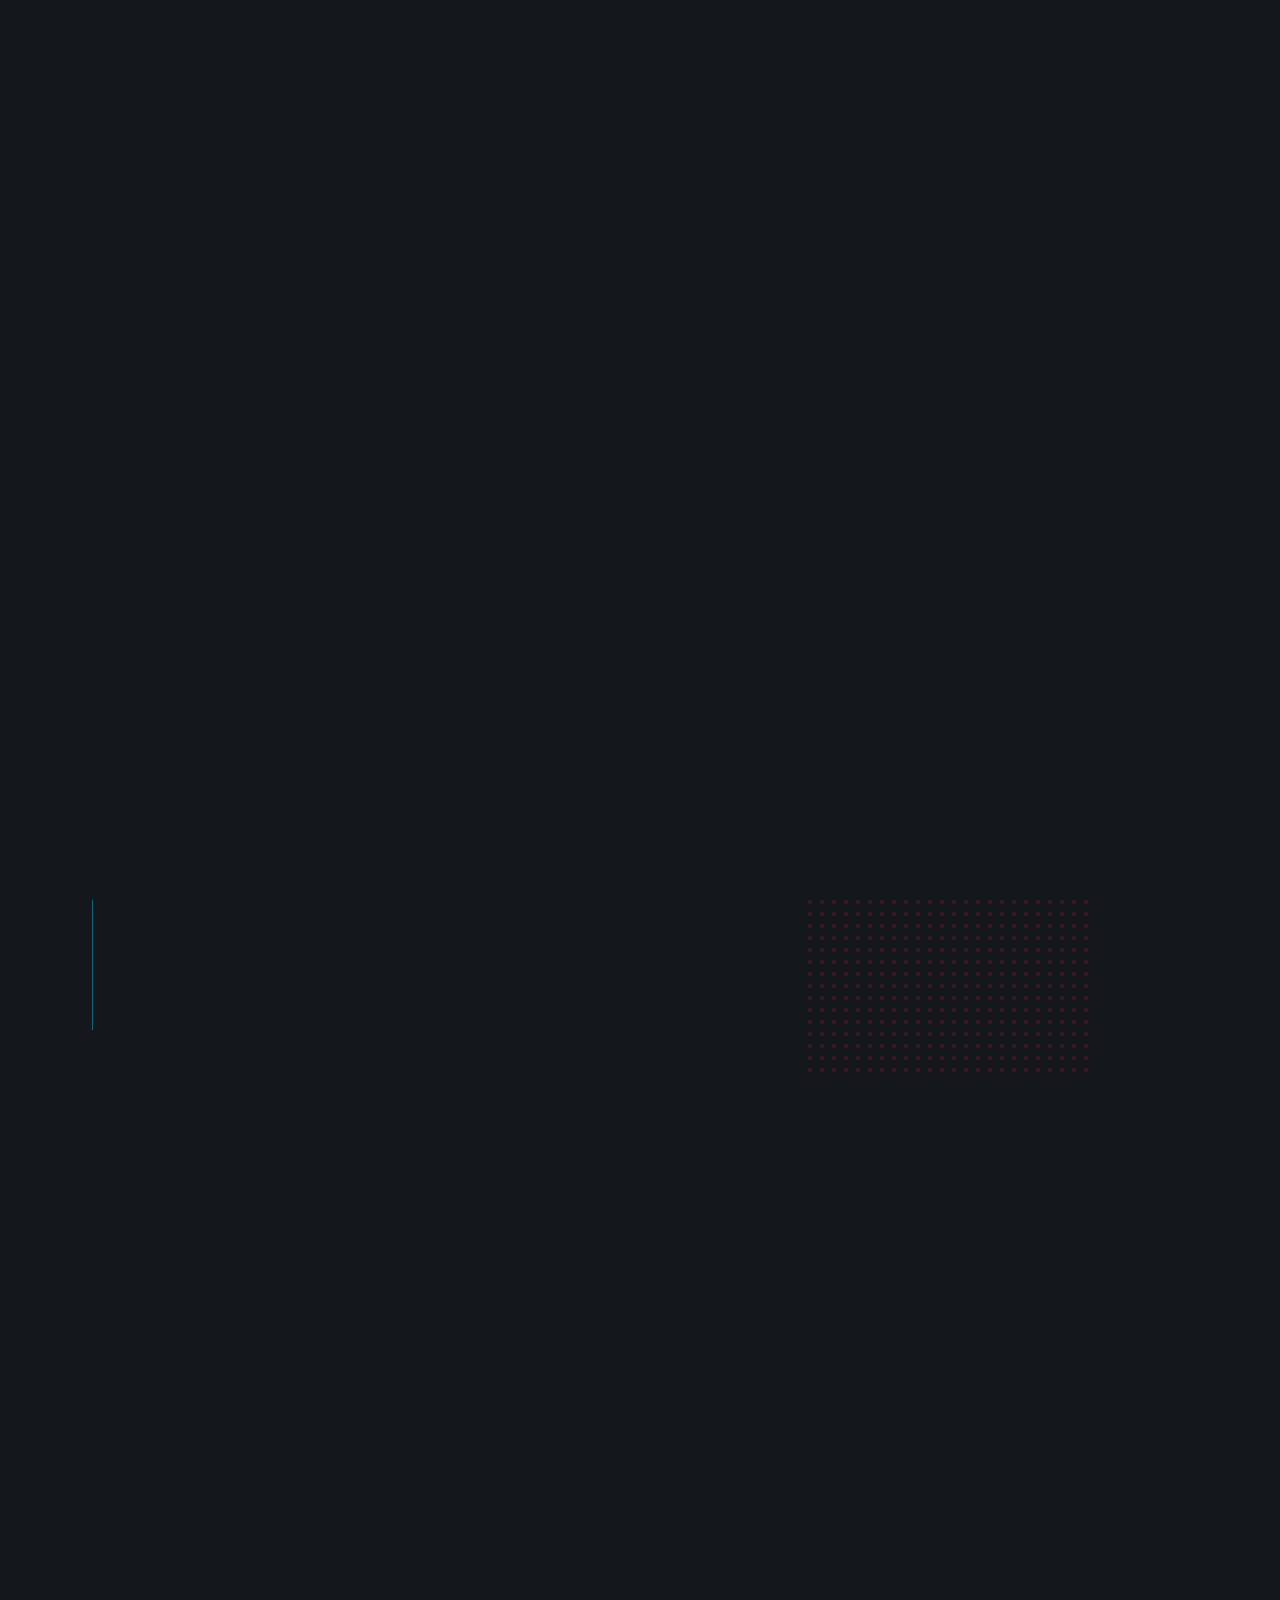
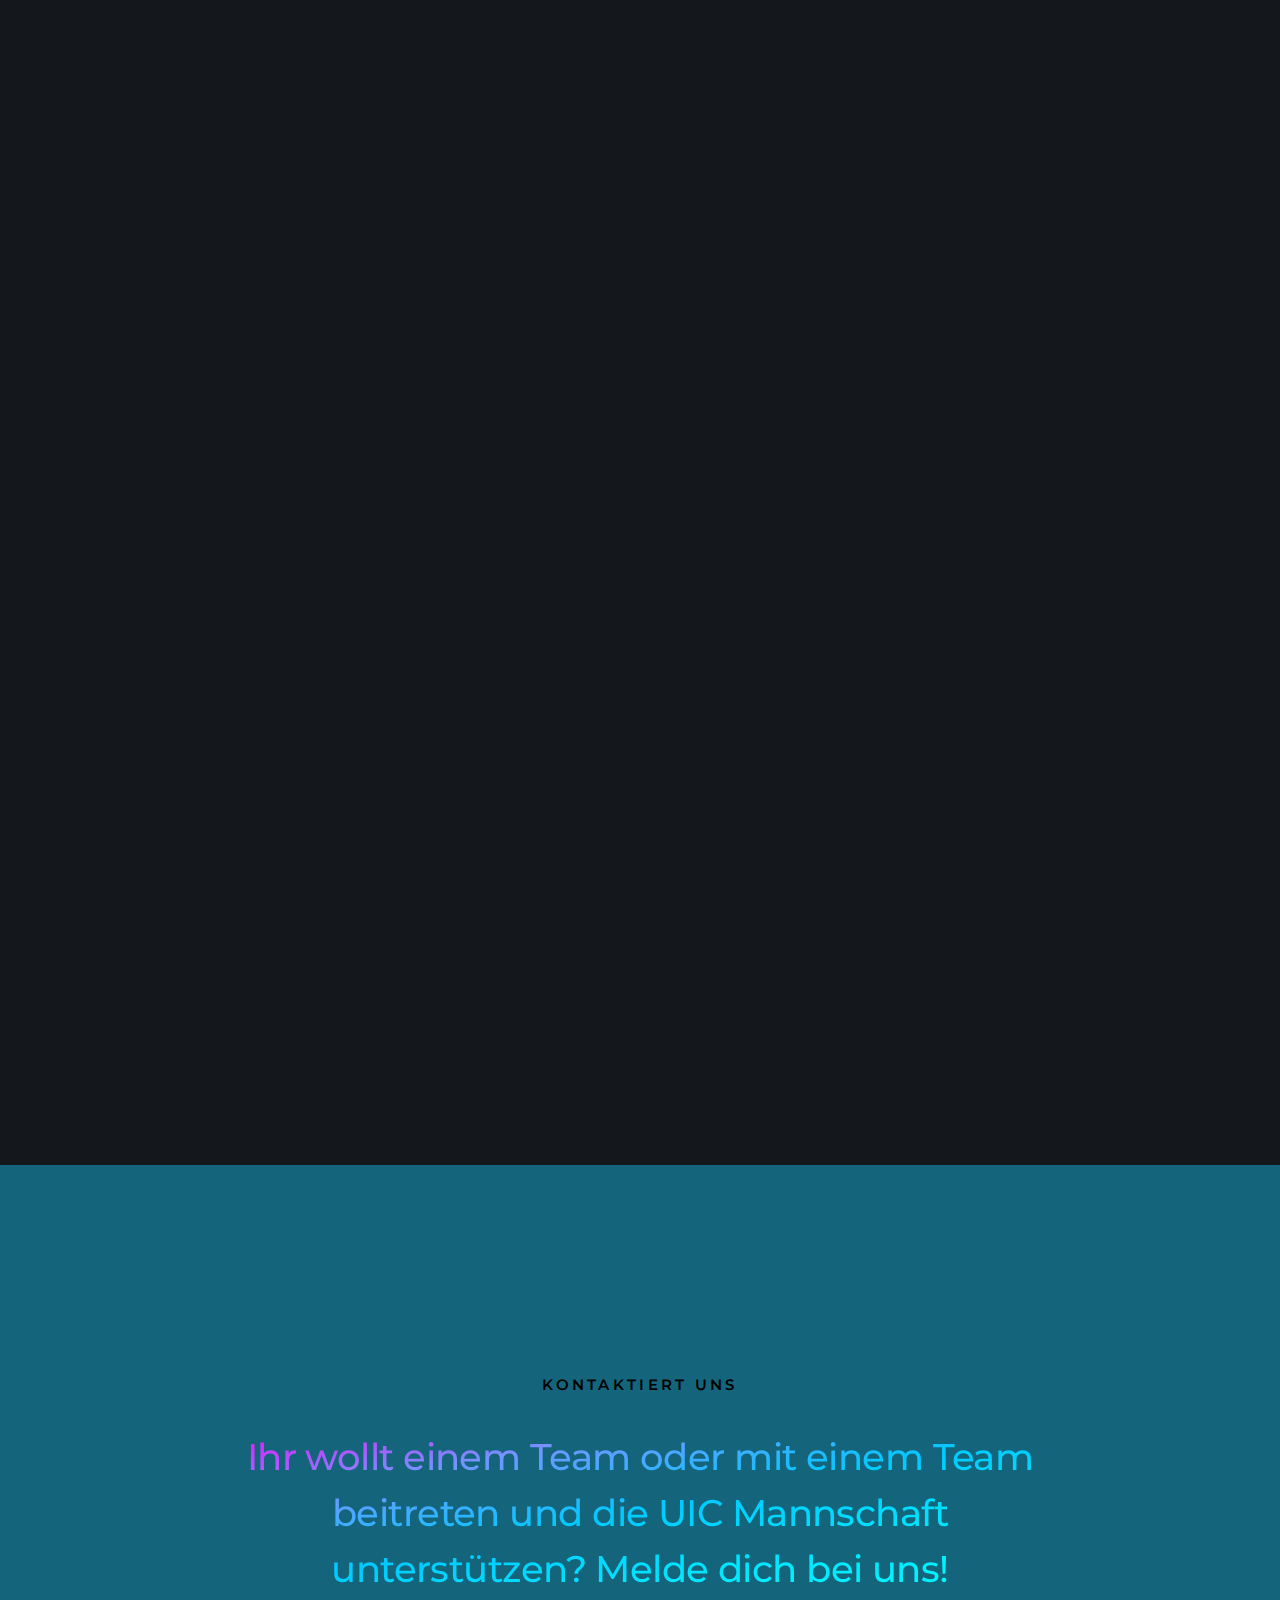
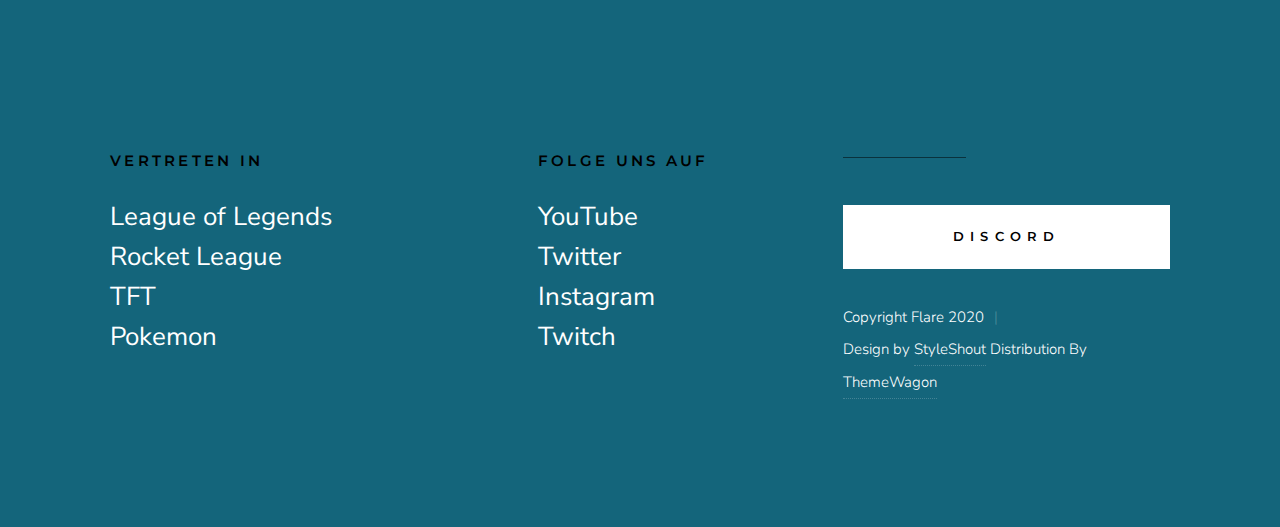
==== Team_1.html @ 5569cdf0 "Add files via upload" ====
<!DOCTYPE html>
<html class="no-js" lang="en">
<head>

    <!--- basic page needs
    ================================================== -->
    <meta charset="utf-8">
    <title>UIC | Ultra Instinct Crew</title>
    <meta   name="description" 
            content="   Ultra Instinct Crew ist eine professionelle Organisation mit dem Ziel, 
                        talentierte Amateurspieler zu fördern, zu vermarkten und erfolgreich im E-Sport zu etablieren.
                        Unser langfristiges Ziel ist der Aufstieg in die Division 1 der Prime League.
                        Unter unserem Banner vereinen wir mehrere Teams,  von Division 5 bis hin zu Division 2 wir bieten ihnen 
                        die nötige Unterstützung, um ihr volles Potenzial auszuschöpfen."
    >
    <meta name="author" content="UIC proStarII">

    <!-- mobile specific metas
    ================================================== -->
    <meta name="viewport" content="width=device-width, initial-scale=1">

    <!-- CSS
    ================================================== -->
    <link rel="stylesheet" href="css/styles.css">
    <link rel="stylesheet" href="css/vendor.css">

    <!-- script
    ================================================== -->
    <script src="js/modernizr.js"></script>
    <script defer src="js/fontawesome/all.min.js"></script>

    <!-- favicons
    ================================================== -->
    <link rel="apple-touch-icon" sizes="180x180" href="apple-touch-icon.png">
    <link rel="icon" type="image/png" sizes="32x32" href="favicon-32x32.png">
    <link rel="icon" type="image/png" sizes="16x16" href="favicon-16x16.png">
    <link rel="manifest" href="site.webmanifest">

</head>

<body id="top">


    <!-- preloader
    ================================================== -->
    <div id="preloader">
        <div id="loader" class="dots-fade">
            <div></div>
            <div></div>
            <div></div>
        </div>
    </div>


    <!-- header
    ================================================== -->
    <header class="s-header">

        <div class="s-header__logo">
            <a href="index.html">
                <img src="images/logo.svg" alt="Startseite">
            </a>
        </div>

        <div class="s-header__content">
    
            <nav class="s-header__nav-wrap">
                <ul class="s-header__nav">
                    <li><a class="smoothscroll" href="#hero" title="Intro">Start</a></li>
                    <li><a class="smoothscroll" href="#about" title="About">Oragnisation</a></li>
                    <li><a class="smoothscroll" href="#services" title="Services">Teams</a></li>
                    <li><a class="smoothscroll" href="#portfolio" title="Works">Höhepunkte</a></li>
                </ul>
            </nav> <!-- end s-header__nav-wrap -->

            <a href="mailto:ultrainstinctcrew.gaming@gmail.com?subject=Bewerbung:%20Ultra%20Instinct%20Crew?body=Test%20Test%20Test!" class="btn btn--primary btn--small">
                <svg xmlns="http://www.w3.org/2000/svg" width="24" height="24" viewBox="0 0 24 24"><path d="M24 0l-6 22-8.129-7.239 7.802-8.234-10.458 7.227-7.215-1.754 24-12zm-15 16.668v7.332l3.258-4.431-3.258-2.901z"/></svg>
                Tritt dem Team bei!
            </a>

        </div> <!-- end header-content -->

        <a class="s-header__menu-toggle" href="#0"><span>Menu</span></a>

    </header> <!-- end s-header -->

     <!-- hero
    ================================================== -->
    <section id="desc" class="s-hero target-section">

        <div class="row" style="margin-top: 15rem;">

            <div class="column large-12 intro">

                <h1>Team 1</h1>

                <p class="lead">Lorem ipsum Officia elit ad tempor dolore est ex incididunt incididunt occaecat culpa deserunt 
                sunt labore in cillum ullamco magna in Excepteur consequat in reprehenderit proident mollit incididunt officia commodo.
                Duis ea officia sed dolor pariatur enim dolore dolore quis incididunt nulla exercitation commodo veniam et ea incididunt.
                </p>

            </div>

        </div> <!-- end row -->

        <div class="row ">

            <div class="column large-12">

                <ul class="stats-tabs h-text-center">
                    <li><a href="#0">1,234 <em>UIC Speedy</em></a></li>
                    <li><a href="#0">567 <em>Otter</em></a></li>
                    <li><a href="#0">23,456 <em>Shenycrane</em></a></li>
                    <li><a href="#0">3,456 <em>UIC N1ghtm4reX</em></a></li>
                    <li><a href="#0">456 <em>AXS Keygasza</em></a></li>
                    <li><a href="#0">26 <em>NiiiceOnex3</em></a></li>
                    <li><a href="#0">26 <em>UIC Gallagros</em></a></li>
                    <li><a href="#0">26 <em>UIC Goku</em></a></li>
                </ul>

                <hr class="fancy">

            </div>
            
        </div> <!-- end row -->

        <div class="s-hero__scroll">
            <a href="#about" class="s-hero__scroll-link smoothscroll">
                Wisch runter
            </a>
        </div>

    </section> <!-- end s-hero -->

    <section id="team1" class="s-about">

        <div class="horizontal-line"></div>

        <div class="row h-add-bottom">

            <div class="column large-12">

                <div class="section-title" data-num="01" data-aos="fade-up">
                    <h3 class="h6">Aufstellung</h3>
                </div>
                <p data-aos="fade-up">Das Team besteht aus <code>5</code> Stammspielern und <code>3</code> Ersatzspielern.</p>

                <div class="table-responsive" data-aos="fade-up">

                    <table>
                        <thead>
                            <tr>
                                <th>#</th>
                                <th>Name</th>
                                <th>Role</th>
                                <th>Elo</th>
                            </tr>
                        </thead>
                        <tbody>
                            <tr>
                                <td>Stamm</td>
                                <td>UIC Speedy#EUW</td>
                                <td>Top</td>
                                <td>Master</td>
                            </tr>
                            <tr>
                                <td>Stamm</td>
                                <td>Otter#0812</td>
                                <td>Jngl</td>
                                <td>Emerald</td>
                            </tr>
                            <tr>
                                <td>Stamm</td>
                                <td>Shenycrane#EUW</td>
                                <td>Mid</td>
                                <td>Master</td>
                            </tr>
                            <tr>
                                <td>Stamm</td>
                                <td>UIC N1ghtm4reX#H96</td>
                                <td>Bot</td>
                                <td>Diamond</td>
                            </tr>
                            <tr>
                                <td>Stamm</td>
                                <td>AXS Keygasza#1337</td>
                                <td>Sup</td>
                                <td>Diamond</td>
                            </tr>
                            <tr>
                                <td>Ersatz</td>
                                <td>NiiiceOnex3#EUW</td>
                                <td>Jngl</td>
                                <td>Diamond</td>
                            </tr>
                            <tr>
                                <td>Ersatz</td>
                                <td>UIC Gallagros#187</td>
                                <td>Bot</td>
                                <td>Emerald</td>
                            </tr>
                            <tr>
                                <td>Ersatz</td>
                                <td>UIC Goku#UIC</td>
                                <td>Mid</td>
                                <td>Platinum</td>
                            </tr>
                        </tbody>
                    </table>
                    <figcaption>
                        Swipe mich in der mobilen Ansicht
                    </figcaption>

                </div>

            </div>
            
        </div> <!-- end row -->

        <div class="row h-add-half-bottom">

            <div class="column large-6 tab-12">
                    
                <div class="section-title" data-num="02" data-aos="fade-up">
                    <h3 class="h6">Prime League</h3>
                </div>

                <div class="video-container" data-aos="fade-up">
                    <iframe width="560" height="315" src="https://www.youtube.com/embed/0pqeo8DxNJE?si=PJwR93ltPVBr4p6E" title="YouTube video player" frameborder="0" allow="accelerometer; autoplay; clipboard-write; encrypted-media; gyroscope; picture-in-picture; web-share" referrerpolicy="strict-origin-when-cross-origin" allowfullscreen></iframe> 
                </div>
            </div>

            <div class="column large-6 tab-12">

                <div class="section-title" data-num="03" data-aos="fade-up">
                    <h3 class="h6">Fun only</h3>
                </div>

                <ul class="skill-bars" data-aos="fade-up">
                    <li>
                    <div class="progress percent1"><span>1%</span></div>
                    <strong>Mental stabilität</strong>
                    </li>
                    <li>
                    <div class="progress percent85"><span>85%</span></div>
                    <strong>Fehler erkennen</strong>
                    </li>
                    <li>
                    <div class="progress percent55"><span>55%</span></div>
                    <strong>Fehler bestrafen</strong>
                    </li>
                    <li>
                    <div class="progress percent35"><span>35%</span></div>
                    <strong>Vision aufbauen</strong>
                    </li>
                    <li>
                    <div class="progress percent5"><span>5%</span></div>
                    <strong>Momente erarbeiten</strong>
                    </li>
                    <li>
                    <div class="progress percent100"><span>100%</span></div>
                    <strong>Inten</strong>
                    </li>
                </ul>
    
            </div>

        </div> <!-- end row -->

    </section>


    <!-- contact
    ================================================== -->
    <section class="s-contact">

        <div class="row narrower s-contact__top h-text-center">
            <div class="column">
                <h3 class="h6">Kontaktiert uns</h3>
                <h1 class="display-1">
                Ihr wollt einem Team oder mit einem Team beitreten und die UIC Mannschaft unterstützen?
                Melde dich bei uns!
                
                </h1>
            </div>
        </div> <!-- s-footer__top -->

    </section>  <!-- end s-contact -->


    <!-- footer
    ================================================== -->
    <footer class="s-footer">
        <div class="row row-y-top">

            <div class="column large-8 medium-12">
                <div class="row">
                    <div class="column large-7 tab-12 s-footer__block">
                        <h4 class="h6">Vertreten in</h4>
        
                        <p>
                        League of Legends <br>
                        Rocket League <br>
                        TFT <br>
                        Pokemon <br>
                        </p>
                    </div>
        
                    <div class="column large-5 tab-12 s-footer__block">
                        <h4 class="h6">Folge uns auf</h4 class="h6">
        
                        <ul class="s-footer__list">
                            <li><a href="https://www.youtube.com/@UltraInstinctCrew">YouTube</a></li>
                            <li><a href="https://x.com/uic_gaming">Twitter</a></li>
                            <li><a href="http://instagram.com/ultrainstinctcrew">Instagram</a></li>
                            <li><a href="https://www.twitch.tv/ultrainstinctcrew">Twitch</a></li>
                        </ul>
                    </div>
                </div>
            </div>

            <div class="column large-4 medium-12 s-footer__block--end">
                <a href="https://discord.gg/Aq6EyqVgBG" class="btn h-full-width">Discord</a>

                <div class="ss-copyright">
                    <span>Copyright Flare 2020</span> 
                    <span>Design by <a href="https://www.styleshout.com/">StyleShout</a> Distribution By <a href="https://themewagon.com">ThemeWagon</a></span>
                </div>
            </div>

            <div class="ss-go-top">
                <a class="smoothscroll" title="Nach Oben" href="#top">
                    <i class="fas fa-arrow-up"></i>
                </a>
            </div> <!-- end ss-go-top -->

        </div>
    </footer>


    <!-- Java Script
    ================================================== -->
    <script src="js/jquery-3.2.1.min.js"></script>
    <script src="js/plugins.js"></script>
    <script src="js/main.js"></script>

</body>

</html>
---- css/styles.css ----
/* =================================================================== 
 * Flare Main Stylesheet
 * Template Ver. 1.0.0
 * 03-19-2020
 * ------------------------------------------------------------------
 *
 * TOC:
 * # settings and variables
 *      ## fonts
 *      ## colors
 *      ## vertical spacing and typescale
 *      ## grid variables
 * # normalize
 * # basic/base setup styles
 *      ## media
 *      ## typography resets
 *      ## links
 *      ## inputs
 * # Grid v3.0.0
 *      ## medium screen devices
 *      ## tablets
 *      ## mobile devices
 *      ## small mobile devices <= 400px
 * # block grids
 *      ## block grids - medium screen devices
 *      ## block grids - tablets
 *      ## block grids - mobile devices
 *      ## block grids - small mobile devices <= 400px
 * # MISC
 * # custom grid, block grid STACK breakpoints 
 * # base style overrides
 *      ## links
 * # typography & general theme styles
 *      ## lists
 *      ## responsive video container
 *      ## floated image
 *      ## tables
 *      ## spacing
 * # preloader
 * # forms 
 *      ## style placeholder text
 *      ## change autocomplete styles in Chrome
 * # buttons
 * # additional components
 *      ## additional typo styles
 *      ## skillbars
 *      ## alert box
 * # common and reusable styles
 *      ## item list 
 *      ## slick slider 
 * # site header
 *      ## header logo
 *      ## main navigation
 *      ## mobile menu toggle
 *      ## header contact button
 * # hero
 *      ## hero content
 *      ## hero video
 *      ## hero scroll
 *      ## animate intro content
 *      ## animations
 * # about
 *      ## about photo
 *      ## about process
 * # services
 * # portfolio
 *      ## portfolio list
 * # clients
 *      ## clients slider
 *      ## testimonials
 * # contact
 * # footer
 *      ## footer block
 *      ## footer list
 *      ## copyright
 *      ## go top
 *
 * ------------------------------------------------------------------ */



/* ===================================================================
 * # settings and variables
 *
 * ------------------------------------------------------------------- */

/* ------------------------------------------------------------------- 
 * ## fonts
 * ------------------------------------------------------------------- */

@import url("https://fonts.googleapis.com/css?family=Montserrat:300,300i,400,400i,500,500i,600,600i,700,700i|Nunito+Sans:300,300i,400,400i,600,600i,700,700i&display=swap");

:root {
    --font-1: "Nunito Sans", sans-serif;
    --font-2: "Montserrat", sans-serif;

    /* monospace
     */
    --font-mono: Consolas, "Andale Mono", Courier, "Courier New", monospace;
}


/* ------------------------------------------------------------------- 
 * ## colors
 * ------------------------------------------------------------------- */
:root {

    /* color-1(#d9083c)
     * color-2(#eb5e55)
     * color-3(#f2d0a4)
     */
    --color-1: hsla(193, 72%, 28%, 1);
    --color-2: hsla(4, 79%, 63%, 1);
    --color-3: hsla(34, 75%, 80%, 1);

    /* theme color variations
     */
    --color-1-lighter: hsla(193, 100%, 59%, 1);
    --color-1-light  : hsla(201, 100%, 59%, 1);
    --color-1-dark   : hsla(193, 70%, 47%, 1);
    --color-1-darker : hsla(193, 70%, 29%, 1);
    --color-2-lighter: hsla(308, 100%, 50%, 1);
    --color-2-light  : hsla(316, 100%, 50%, 1);
    --color-2-dark   : hsla(316, 100%, 40%, 1);
    --color-2-darker : hsla(317, 100%, 25%, 1);

    /* feedback colors
     * color-error(#ffd1d2), color-success(#c8e675), 
     * color-info(#d7ecfb), color-notice(#fff099)
     */
    --color-error          : hsla(359, 100%, 91%, 1);
    --color-success        : hsla(76, 69%, 68%, 1);
    --color-info           : hsla(205, 82%, 91%, 1);
    --color-notice         : hsla(51, 100%, 80%, 1);
    --color-error-content  : hsla(359, 50%, 50%, 1);
    --color-success-content: hsla(76, 29%, 28%, 1);
    --color-info-content   : hsla(205, 32%, 31%, 1);
    --color-notice-content : hsla(51, 30%, 30%, 1);

    /* shades 
     * generated using 
     * Tint & Shade Generator 
     * (https://maketintsandshades.com/)
     */
    --color-black  : #000000;
    --color-gray-19: #0b0b0c;
    --color-gray-18: #161719;
    --color-gray-17: #202225;
    --color-gray-16: #2b2e32;
    --color-gray-15: #363a3f;
    --color-gray-14: #41454b;
    --color-gray-13: #4c5158;
    --color-gray-12: #565c64;
    --color-gray-11: #616871;
    --color-gray-10: #6c737d;
    --color-gray-9 : #7b818a;
    --color-gray-8 : #898f97;
    --color-gray-7 : #989da4;
    --color-gray-6 : #a7abb1;
    --color-gray-5 : #b6b9be;
    --color-gray-4 : #c4c7cb;
    --color-gray-3 : #d3d5d8;
    --color-gray-2 : #e2e3e5;
    --color-gray-1 : #f0f1f2;
    --color-white  : #ffffff;

    /* text
     */
    --color-text       : var(--color-gray-10);
    --color-text-dark  : var(--color-white);
    --color-text-light : var(--color-gray-12);
    --color-placeholder: var(--color-gray-11);
    --color-UIC        : linear-gradient(to right bottom, #ff00ff, #7394ff, #00caff, #00eaff, #00ffff);

    /* buttons
     */
    --color-btn                   : var(--color-gray-15);
    --color-btn-text              : var(--color-white);
    --color-btn-hover             : var(--color-white);
    --color-btn-hover-text        : var(--color-black);
    --color-btn-primary           : var(--color-1);
    --color-btn-primary-text      : var(--color-white);
    --color-btn-primary-hover     : var(--color-white);
    --color-btn-primary-hover-text: var(--color-black);
    --color-btn-stroke            : var(--color-white);
    --color-btn-stroke-text       : var(--color-white);
    --color-btn-stroke-hover      : var(--color-white);
    --color-btn-stroke-hover-text : var(--color-black);

    /* others
     */
    --color-body  : var(--color-1);
    --color-bg    : #14171B;
    --color-border: var(--color-gray-17);
}


/* ------------------------------------------------------------------- 
 * ## vertical spacing and typescale
 * ------------------------------------------------------------------- */
:root {

    /* spacing
     * base font size: 18px 
     * vertical space unit : 32px
     */
    --base-size     : 62.5%;
    --base-font-size: 1.8rem;
    --space         : 3.2rem;

    /* vertical spacing 
     */
    --vspace-0_25: calc(0.25 * var(--space));
    --vspace-0_5 : calc(0.5 * var(--space));
    --vspace-0_75: calc(0.75 * var(--space));
    --vspace-1   : calc(var(--space));
    --vspace-1_25: calc(1.25 * var(--space));
    --vspace-1_5 : calc(1.5 * var(--space));
    --vspace-1_75: calc(1.75 * var(--space));
    --vspace-2   : calc(2 * var(--space));
    --vspace-2_5 : calc(2.5 * var(--space));
    --vspace-3   : calc(3 * var(--space));
    --vspace-3_5 : calc(3.5 * var(--space));
    --vspace-4   : calc(4 * var(--space));

    /* type scale
     * ratio 1:2 | base: 18px
     * -------------------------------------------------------
     *
     * --text-display-3 = (77.40px)
     * --text-display-2 = (64.50px)
     * --text-display-1 = (53.75px)
     * --text-xxxl      = (44.79px)
     * --text-xxl       = (37.32px)
     * --text-xl        = (31.10px)
     * --text-lg        = (25.92px)
     * --text-md        = (21.60px)
     * --text-size      = (18.00px) BASE
     * --text-sm        = (15.00px)
     * --text-xs        = (12.50px)
     *
     * -------------------------------------------------------
     */
    --text-scale-ratio: 1.2;
    --text-size       : var(--base-font-size);
    --text-xs         : calc((var(--text-size) / var(--text-scale-ratio)) / var(--text-scale-ratio));
    --text-sm         : calc(var(--text-xs) * var(--text-scale-ratio));
    --text-md         : calc(var(--text-sm) * var(--text-scale-ratio) * var(--text-scale-ratio));
    --text-lg         : calc(var(--text-md) * var(--text-scale-ratio));
    --text-xl         : calc(var(--text-lg) * var(--text-scale-ratio));
    --text-xxl        : calc(var(--text-xl) * var(--text-scale-ratio));
    --text-xxxl       : calc(var(--text-xxl) * var(--text-scale-ratio));
    --text-display-1  : calc(var(--text-xxxl) * var(--text-scale-ratio));
    --text-display-2  : calc(var(--text-display-1) * var(--text-scale-ratio));
    --text-display-3  : calc(var(--text-display-2) * var(--text-scale-ratio));

    /* default button height
     */
    --vspace-btn: var(--vspace-2);
}

/* on mobile devices below 480px
 */
@media screen and (max-width: 480px) {
    :root {
        --base-font-size: 1.6rem;
        --space         : 2.8rem;
    }
}


/* ------------------------------------------------------------------- 
 * ## grid variables
 * ------------------------------------------------------------------- */
:root {

    /* widths for rows and containers
     */
    --width-full    : 100%;
    --width-max     : 1200px;
    --width-wide    : 1400px;
    --width-wider   : 1600px;
    --width-widest  : 1800px;
    --width-narrow  : 1000px;
    --width-narrower: 900px;
    --width-grid-max: var(--width-max);

    /* gutters
     */
    --gutter-lg : 2rem;
    --gutter-md : 1.6rem;
    --gutter-mob: 1rem;
}



/* ==========================================================================
 * # normalize
 * normalize.css v8.0.1 | MIT License |
 * github.com/necolas/normalize.css
 *
 * -------------------------------------------------------------------------- */

/* ------------------------------------------------------------------- 
 * ## document
 * ------------------------------------------------------------------- */

/* 1. Correct the line height in all browsers.
 * 2. Prevent adjustments of font size after orientation changes in iOS.*/

html {
    line-height: 1.15;
    /* 1 */
    -webkit-text-size-adjust: 100%;
    /* 2 */
}

/* ------------------------------------------------------------------- 
 * ## sections
 * ------------------------------------------------------------------- */

/* Remove the margin in all browsers. */

body {
    margin: 0;
}

/* Render the `main` element consistently in IE. */

main {
    display: block;
}

/* Correct the font size and margin on `h1` elements within `section` and
 * `article` contexts in Chrome, Firefox, and Safari. */

h1 {
    font-size: 2em;
    margin: 0.67em 0;
    background: var(--color-UIC);
    -webkit-background-clip: text;
    -webkit-text-fill-color: transparent;
}

/* ------------------------------------------------------------------- 
 * ## grouping
 * ------------------------------------------------------------------- */

/* 1. Add the correct box sizing in Firefox.
 * 2. Show the overflow in Edge and IE. */

hr {
    -webkit-box-sizing: content-box;
    box-sizing: content-box;
    /* 1 */
    height: 0;
    /* 1 */
    overflow: visible;
    /* 2 */
}

/* 1. Correct the inheritance and scaling of font size in all browsers.
 * 2. Correct the odd `em` font sizing in all browsers. */

pre {
    font-family: monospace, monospace;
    /* 1 */
    font-size: 1em;
    /* 2 */
}

/* ------------------------------------------------------------------- 
 * ## text-level semantics
 * ------------------------------------------------------------------- */

/* Remove the gray background on active links in IE 10. */

a {
    background-color: transparent;
}

/* 1. Remove the bottom border in Chrome 57-
 * 2. Add the correct text decoration in Chrome, Edge, IE, Opera, and Safari. */

abbr[title] {
    border-bottom: none;
    /* 1 */
    text-decoration: underline;
    /* 2 */
    -webkit-text-decoration: underline dotted;
    text-decoration: underline dotted;
    /* 2 */
}

/* Add the correct font weight in Chrome, Edge, and Safari. */

b, strong {
    font-weight: bolder;
}

/* 1. Correct the inheritance and scaling of font size in all browsers.
 * 2. Correct the odd `em` font sizing in all browsers. */

code, kbd, samp {
    font-family: monospace, monospace;
    /* 1 */
    font-size: 1em;
    /* 2 */
}

/* Add the correct font size in all browsers. */

small {
    font-size: 80%;
}

/* Prevent `sub` and `sup` elements from affecting the line height in
 * all browsers. */

sub, sup {
    font-size: 75%;
    line-height: 0;
    position: relative;
    vertical-align: baseline;
}

sub {
    bottom: -0.25em;
}

sup {
    top: -0.5em;
}

/* ------------------------------------------------------------------- 
 * ## embedded content
 * ------------------------------------------------------------------- */

/* Remove the border on images inside links in IE 10. */

img {
    border-style: none;
}

/* ------------------------------------------------------------------- 
 * ## forms
 * ------------------------------------------------------------------- */

/* 1. Change the font styles in all browsers.
 * 2. Remove the margin in Firefox and Safari. */

button, input, optgroup, select, textarea {
    font-family: inherit;
    /* 1 */
    font-size: 100%;
    /* 1 */
    line-height: 1.15;
    /* 1 */
    margin: 0;
    /* 2 */
}

/* Show the overflow in IE.
 * 1. Show the overflow in Edge. */

button, input {
    /* 1 */
    overflow: visible;
}

/* Remove the inheritance of text transform in Edge, Firefox, and IE.
 * 1. Remove the inheritance of text transform in Firefox. */

button, select {
    /* 1 */
    text-transform: none;
}

/* Correct the inability to style clickable types in iOS and Safari. */

button, [type="button"], [type="reset"], [type="submit"] {
    -webkit-appearance: button;
}

/* Remove the inner border and padding in Firefox. */

button::-moz-focus-inner, [type="button"]::-moz-focus-inner, [type="reset"]::-moz-focus-inner, [type="submit"]::-moz-focus-inner {
    border-style: none;
    padding: 0;
}

/* Restore the focus styles unset by the previous rule. */

button:-moz-focusring, [type="button"]:-moz-focusring, [type="reset"]:-moz-focusring, [type="submit"]:-moz-focusring {
    outline: 1px dotted ButtonText;
}

/* Correct the padding in Firefox. */

fieldset {
    padding: 0.35em 0.75em 0.625em;
}

/* 1. Correct the text wrapping in Edge and IE.
 * 2. Correct the color inheritance from `fieldset` elements in IE.
 * 3. Remove the padding so developers are not caught out when they zero out
 *    `fieldset` elements in all browsers. */

legend {
    -webkit-box-sizing: border-box;
    box-sizing: border-box;
    /* 1 */
    color: inherit;
    /* 2 */
    display: table;
    /* 1 */
    max-width: 100%;
    /* 1 */
    padding: 0;
    /* 3 */
    white-space: normal;
    /* 1 */
}

/* Add the correct vertical alignment in Chrome, Firefox, and Opera. */

progress {
    vertical-align: baseline;
}

/* Remove the default vertical scrollbar in IE 10+. */

textarea {
    overflow: auto;
}

/* 1. Add the correct box sizing in IE 10.
 * 2. Remove the padding in IE 10. */

[type="checkbox"], [type="radio"] {
    -webkit-box-sizing: border-box;
    box-sizing: border-box;
    /* 1 */
    padding: 0;
    /* 2 */
}

/* Correct the cursor style of increment and decrement buttons in Chrome. */

[type="number"]::-webkit-inner-spin-button, [type="number"]::-webkit-outer-spin-button {
    height: auto;
}

/* 1. Correct the odd appearance in Chrome and Safari.
 * 2. Correct the outline style in Safari. */

[type="search"] {
    -webkit-appearance: textfield;
    /* 1 */
    outline-offset: -2px;
    /* 2 */
}

/* Remove the inner padding in Chrome and Safari on macOS. */

[type="search"]::-webkit-search-decoration {
    -webkit-appearance: none;
}

/* 1. Correct the inability to style clickable types in iOS and Safari.
 * 2. Change font properties to `inherit` in Safari. */

::-webkit-file-upload-button {
    -webkit-appearance: button;
    /* 1 */
    font: inherit;
    /* 2 */
}

/* ------------------------------------------------------------------- 
 * ## interactive
 * ------------------------------------------------------------------- */

/* Add the correct display in Edge, IE 10+, and Firefox. */

details {
    display: block;
}

/* Add the correct display in all browsers. */

summary {
    display: list-item;
}

/* ------------------------------------------------------------------- 
 * ## misc
 * ------------------------------------------------------------------- */

/* Add the correct display in IE 10+. */

template {
    display: none;
}

/* Add the correct display in IE 10. */

[hidden] {
    display: none;
}



/* ===================================================================
 * # basic/base setup styles
 *
 * ------------------------------------------------------------------- */
html {
    font-size: 62.5%;
    -webkit-box-sizing: border-box;
    box-sizing: border-box;
}

*, *::before, *::after {
    -webkit-box-sizing: inherit;
    box-sizing: inherit;
}

body {
    font-weight: normal;
    line-height: 1;
    word-wrap: break-word;
    -moz-font-smoothing: grayscale;
    -moz-osx-font-smoothing: grayscale;
    -webkit-font-smoothing: antialiased;
    -webkit-overflow-scrolling: touch;
    -webkit-text-size-adjust: none;
}


/* ------------------------------------------------------------------- 
 * ## media
 * ------------------------------------------------------------------- */
svg, img, video embed, iframe, object {
    max-width: 100%;
    height: auto;
}


/* ------------------------------------------------------------------- 
 * ## typography resets
 * ------------------------------------------------------------------- */
div, dl, dt, dd, ul, ol, li, h1, h2, h3, h4, h5, h6, pre, form, p, blockquote, th, td {
    margin: 0;
    padding: 0;
}

p {
    font-size: inherit;
    text-rendering: optimizeLegibility;
}

em, i {
    font-style: italic;
    line-height: inherit;
}

strong, b {
    font-weight: bold;
    line-height: inherit;
}

small {
    font-size: 60%;
    line-height: inherit;
}

ol, ul {
    list-style: none;
}

li {
    display: block;
}


/* ------------------------------------------------------------------- 
 * ## links
 * ------------------------------------------------------------------- */
a {
    text-decoration: none;
    line-height: inherit;
}

a img {
    border: none;
}


/* ------------------------------------------------------------------- 
 * ## inputs
 * ------------------------------------------------------------------- */
fieldset {
    margin: 0;
    padding: 0;
}

input[type="email"], 
input[type="number"], 
input[type="search"], 
input[type="text"], 
input[type="tel"], 
input[type="url"], 
input[type="password"], 
textarea {
    -webkit-appearance: none;
    -moz-appearance: none;
    appearance: none;
}



/* ===================================================================
 * # Grid v3.0.0
 *
 *   -----------------------------------------------------------------
 * - Grid breakpoints are based on MAXIMUM WIDTH media queries, 
 *   meaning they apply to that one breakpoint and ALL THOSE BELOW IT.
 * - Grid columns without a specified width will automatically layout 
 *   as equal width columns.
 * ------------------------------------------------------------------- */

/* rows
 * ------------------------------------- */
.row {
    width: 92%;
    max-width: var(--width-grid-max);
    margin: 0 auto;
    display: -ms-flexbox;
    display: -webkit-box;
    display: flex;
    -ms-flex-flow: row wrap;
    -webkit-box-orient: horizontal;
    -webkit-box-direction: normal;
    flex-flow: row wrap;
}

.row .row {
    width: auto;
    max-width: none;
    margin-left: calc(var(--gutter-lg) * -1);
    margin-right: calc(var(--gutter-lg) * -1);
}

/* columns
 * -------------------------------------- */
.column {
    -ms-flex: 1 1 0%;
    -webkit-box-flex: 1;
    flex: 1 1 0%;
    padding: 0 var(--gutter-lg);
}

.collapse>.column, .column.collapse {
    padding: 0;
}

/* flex row containers utility classes
 */
.row.row-wrap {
    -ms-flex-wrap: wrap;
    flex-wrap: wrap;
}

.row.row-nowrap {
    -ms-flex-wrap: none;
    flex-wrap: nowrap;
}

.row.row-y-top {
    -ms-flex-align: start;
    -webkit-box-align: start;
    align-items: flex-start;
}

.row.row-y-bottom {
    -ms-flex-align: end;
    -webkit-box-align: end;
    align-items: flex-end;
}

.row.row-y-center {
    -ms-flex-align: center;
    -webkit-box-align: center;
    align-items: center;
}

.row.row-stretch {
    -ms-flex-align: stretch;
    -webkit-box-align: stretch;
    align-items: stretch;
}

.row.row-baseline {
    -ms-flex-align: baseline;
    -webkit-box-align: baseline;
    align-items: baseline;
}

.row.row-x-left {
    -ms-flex-pack: start;
    -webkit-box-pack: start;
    justify-content: flex-start;
}

.row.row-x-right {
    -ms-flex-pack: end;
    -webkit-box-pack: end;
    justify-content: flex-end;
}

.row.row-x-center {
    -ms-flex-pack: center;
    -webkit-box-pack: center;
    justify-content: center;
}

/* flex item utility alignment classes
 */
.align-center {
    margin: auto;
    -webkit-align-self: center;
    -ms-flex-item-align: center;
    -ms-grid-row-align: center;
    align-self: center;
}

.align-left {
    margin-right: auto;
    -webkit-align-self: center;
    -ms-flex-item-align: center;
    -ms-grid-row-align: center;
    align-self: center;
}

.align-right {
    margin-left: auto;
    -webkit-align-self: center;
    -ms-flex-item-align: center;
    -ms-grid-row-align: center;
    align-self: center;
}

.align-x-center {
    margin-right: auto;
    margin-left: auto;
}

.align-x-left {
    margin-right: auto;
}

.align-x-right {
    margin-left: auto;
}

.align-y-center {
    -webkit-align-self: center;
    -ms-flex-item-align: center;
    -ms-grid-row-align: center;
    align-self: center;
}

.align-y-top {
    -webkit-align-self: flex-start;
    -ms-flex-item-align: start;
    align-self: flex-start;
}

.align-y-bottom {
    -webkit-align-self: flex-end;
    -ms-flex-item-align: end;
    align-self: flex-end;
}

/* large screen column widths 
 */
.large-1 {
    -ms-flex: 0 0 8.33333%;
    -webkit-box-flex: 0;
    flex: 0 0 8.33333%;
    max-width: 8.33333%;
}

.large-2 {
    -ms-flex: 0 0 16.66667%;
    -webkit-box-flex: 0;
    flex: 0 0 16.66667%;
    max-width: 16.66667%;
}

.large-3 {
    -ms-flex: 0 0 25%;
    -webkit-box-flex: 0;
    flex: 0 0 25%;
    max-width: 25%;
}

.large-4 {
    -ms-flex: 0 0 33.33333%;
    -webkit-box-flex: 0;
    flex: 0 0 33.33333%;
    max-width: 33.33333%;
}

.large-5 {
    -ms-flex: 0 0 41.66667%;
    -webkit-box-flex: 0;
    flex: 0 0 41.66667%;
    max-width: 41.66667%;
}

.large-6 {
    -ms-flex: 0 0 50%;
    -webkit-box-flex: 0;
    flex: 0 0 50%;
    max-width: 50%;
}

.large-7 {
    -ms-flex: 0 0 58.33333%;
    -webkit-box-flex: 0;
    flex: 0 0 58.33333%;
    max-width: 58.33333%;
}

.large-8 {
    -ms-flex: 0 0 66.66667%;
    -webkit-box-flex: 0;
    flex: 0 0 66.66667%;
    max-width: 66.66667%;
}

.large-9 {
    -ms-flex: 0 0 75%;
    -webkit-box-flex: 0;
    flex: 0 0 75%;
    max-width: 75%;
}

.large-10 {
    -ms-flex: 0 0 83.33333%;
    -webkit-box-flex: 0;
    flex: 0 0 83.33333%;
    max-width: 83.33333%;
}

.large-11 {
    -ms-flex: 0 0 91.66667%;
    -webkit-box-flex: 0;
    flex: 0 0 91.66667%;
    max-width: 91.66667%;
}

.large-12 {
    -ms-flex: 0 0 100%;
    -webkit-box-flex: 0;
    flex: 0 0 100%;
    max-width: 100%;
}


/* ------------------------------------------------------------------- 
 * ## medium screen devices
 * ------------------------------------------------------------------- */
@media screen and (max-width: 1200px) {
    .row .row {
        margin-left: calc(var(--gutter-md) * -1);
        margin-right: calc(var(--gutter-md) * -1);
    }
    .column {
        padding: 0 var(--gutter-md);
    }
    .medium-1 {
        -ms-flex: 0 0 8.33333%;
        -webkit-box-flex: 0;
        flex: 0 0 8.33333%;
        max-width: 8.33333%;
    }
    .medium-2 {
        -ms-flex: 0 0 16.66667%;
        -webkit-box-flex: 0;
        flex: 0 0 16.66667%;
        max-width: 16.66667%;
    }
    .medium-3 {
        -ms-flex: 0 0 25%;
        -webkit-box-flex: 0;
        flex: 0 0 25%;
        max-width: 25%;
    }
    .medium-4 {
        -ms-flex: 0 0 33.33333%;
        -webkit-box-flex: 0;
        flex: 0 0 33.33333%;
        max-width: 33.33333%;
    }
    .medium-5 {
        -ms-flex: 0 0 41.66667%;
        -webkit-box-flex: 0;
        flex: 0 0 41.66667%;
        max-width: 41.66667%;
    }
    .medium-6 {
        -ms-flex: 0 0 50%;
        -webkit-box-flex: 0;
        flex: 0 0 50%;
        max-width: 50%;
    }
    .medium-7 {
        -ms-flex: 0 0 58.33333%;
        -webkit-box-flex: 0;
        flex: 0 0 58.33333%;
        max-width: 58.33333%;
    }
    .medium-8 {
        -ms-flex: 0 0 66.66667%;
        -webkit-box-flex: 0;
        flex: 0 0 66.66667%;
        max-width: 66.66667%;
    }
    .medium-9 {
        -ms-flex: 0 0 75%;
        -webkit-box-flex: 0;
        flex: 0 0 75%;
        max-width: 75%;
    }
    .medium-10 {
        -ms-flex: 0 0 83.33333%;
        -webkit-box-flex: 0;
        flex: 0 0 83.33333%;
        max-width: 83.33333%;
    }
    .medium-11 {
        -ms-flex: 0 0 91.66667%;
        -webkit-box-flex: 0;
        flex: 0 0 91.66667%;
        max-width: 91.66667%;
    }
    .medium-12 {
        -ms-flex: 0 0 100%;
        -webkit-box-flex: 0;
        flex: 0 0 100%;
        max-width: 100%;
    }
}


/* ------------------------------------------------------------------- 
 * ## tablets
 * ------------------------------------------------------------------- */
@media screen and (max-width: 800px) {
    .row {
        width: 90%;
    }
    .tab-1 {
        -ms-flex: 0 0 8.33333%;
        -webkit-box-flex: 0;
        flex: 0 0 8.33333%;
        max-width: 8.33333%;
    }
    .tab-2 {
        -ms-flex: 0 0 16.66667%;
        -webkit-box-flex: 0;
        flex: 0 0 16.66667%;
        max-width: 16.66667%;
    }
    .tab-3 {
        -ms-flex: 0 0 25%;
        -webkit-box-flex: 0;
        flex: 0 0 25%;
        max-width: 25%;
    }
    .tab-4 {
        -ms-flex: 0 0 33.33333%;
        -webkit-box-flex: 0;
        flex: 0 0 33.33333%;
        max-width: 33.33333%;
    }
    .tab-5 {
        -ms-flex: 0 0 41.66667%;
        -webkit-box-flex: 0;
        flex: 0 0 41.66667%;
        max-width: 41.66667%;
    }
    .tab-6 {
        -ms-flex: 0 0 50%;
        -webkit-box-flex: 0;
        flex: 0 0 50%;
        max-width: 50%;
    }
    .tab-7 {
        -ms-flex: 0 0 58.33333%;
        -webkit-box-flex: 0;
        flex: 0 0 58.33333%;
        max-width: 58.33333%;
    }
    .tab-8 {
        -ms-flex: 0 0 66.66667%;
        -webkit-box-flex: 0;
        flex: 0 0 66.66667%;
        max-width: 66.66667%;
    }
    .tab-9 {
        -ms-flex: 0 0 75%;
        -webkit-box-flex: 0;
        flex: 0 0 75%;
        max-width: 75%;
    }
    .tab-10 {
        -ms-flex: 0 0 83.33333%;
        -webkit-box-flex: 0;
        flex: 0 0 83.33333%;
        max-width: 83.33333%;
    }
    .tab-11 {
        -ms-flex: 0 0 91.66667%;
        -webkit-box-flex: 0;
        flex: 0 0 91.66667%;
        max-width: 91.66667%;
    }
    .tab-12 {
        -ms-flex: 0 0 100%;
        -webkit-box-flex: 0;
        flex: 0 0 100%;
        max-width: 100%;
    }
    .hide-on-tablet {
        display: none;
    }
}


/* ------------------------------------------------------------------- 
 * ## mobile devices
 * ------------------------------------------------------------------- */
@media screen and (max-width: 600px) {
    .row {
        width: 100%;
        padding-left: 6vw;
        padding-right: 6vw;
    }
    .row .row {
        margin-left: calc(var(--gutter-mob) * -1);
        margin-right: calc(var(--gutter-mob) * -1);
        padding-left: 0;
        padding-right: 0;
    }
    .column {
        padding: 0 var(--gutter-mob);
    }
    .mob-1 {
        -ms-flex: 0 0 8.33333%;
        -webkit-box-flex: 0;
        flex: 0 0 8.33333%;
        max-width: 8.33333%;
    }
    .mob-2 {
        -ms-flex: 0 0 16.66667%;
        -webkit-box-flex: 0;
        flex: 0 0 16.66667%;
        max-width: 16.66667%;
    }
    .mob-3 {
        -ms-flex: 0 0 25%;
        -webkit-box-flex: 0;
        flex: 0 0 25%;
        max-width: 25%;
    }
    .mob-4 {
        -ms-flex: 0 0 33.33333%;
        -webkit-box-flex: 0;
        flex: 0 0 33.33333%;
        max-width: 33.33333%;
    }
    .mob-5 {
        -ms-flex: 0 0 41.66667%;
        -webkit-box-flex: 0;
        flex: 0 0 41.66667%;
        max-width: 41.66667%;
    }
    .mob-6 {
        -ms-flex: 0 0 50%;
        -webkit-box-flex: 0;
        flex: 0 0 50%;
        max-width: 50%;
    }
    .mob-7 {
        -ms-flex: 0 0 58.33333%;
        -webkit-box-flex: 0;
        flex: 0 0 58.33333%;
        max-width: 58.33333%;
    }
    .mob-8 {
        -ms-flex: 0 0 66.66667%;
        -webkit-box-flex: 0;
        flex: 0 0 66.66667%;
        max-width: 66.66667%;
    }
    .mob-9 {
        -ms-flex: 0 0 75%;
        -webkit-box-flex: 0;
        flex: 0 0 75%;
        max-width: 75%;
    }
    .mob-10 {
        -ms-flex: 0 0 83.33333%;
        -webkit-box-flex: 0;
        flex: 0 0 83.33333%;
        max-width: 83.33333%;
    }
    .mob-11 {
        -ms-flex: 0 0 91.66667%;
        -webkit-box-flex: 0;
        flex: 0 0 91.66667%;
        max-width: 91.66667%;
    }
    .mob-12 {
        -ms-flex: 0 0 100%;
        -webkit-box-flex: 0;
        flex: 0 0 100%;
        max-width: 100%;
    }
    .hide-on-mobile {
        display: none;
    }
}

/* ------------------------------------------------------------------- 
 * ## small mobile devices <= 400px
 * ------------------------------------------------------------------- */
@media screen and (max-width: 400px) {
    .row .row {
        margin-left: 0;
        margin-right: 0;
    }
    .column {
        -ms-flex: 0 0 100%;
        -webkit-box-flex: 0;
        flex: 0 0 100%;
        max-width: 100%;
        margin-left: 0;
        margin-right: 0;
        padding: 0;
    }
}



/* ===================================================================
 * # block grids
 *
 * -------------------------------------------------------------------
 * Equally-sized columns define at parent/row level.
 * ------------------------------------------------------------------- */
.block-large-1-8>.column {
    -ms-flex: 0 0 12.5%;
    -webkit-box-flex: 0;
    flex: 0 0 12.5%;
    max-width: 12.5%;
}

.block-large-1-6>.column {
    -ms-flex: 0 0 16.66667%;
    -webkit-box-flex: 0;
    flex: 0 0 16.66667%;
    max-width: 16.66667%;
}

.block-large-1-5>.column {
    -ms-flex: 0 0 20%;
    -webkit-box-flex: 0;
    flex: 0 0 20%;
    max-width: 20%;
}

.block-large-1-4>.column {
    -ms-flex: 0 0 25%;
    -webkit-box-flex: 0;
    flex: 0 0 25%;
    max-width: 25%;
}

.block-large-1-3>.column {
    -ms-flex: 0 0 33.33333%;
    -webkit-box-flex: 0;
    flex: 0 0 33.33333%;
    max-width: 33.33333%;
}

.block-large-1-2>.column {
    -ms-flex: 0 0 50%;
    -webkit-box-flex: 0;
    flex: 0 0 50%;
    max-width: 50%;
}

.block-large-full>.column {
    -ms-flex: 0 0 100%;
    -webkit-box-flex: 0;
    flex: 0 0 100%;
    max-width: 100%;
}


/* ------------------------------------------------------------------- 
 * ## block grids - medium screen devices
 * ------------------------------------------------------------------- */
@media screen and (max-width: 1200px) {
    .block-medium-1-8>.column {
        -ms-flex: 0 0 12.5%;
        -webkit-box-flex: 0;
        flex: 0 0 12.5%;
        max-width: 12.5%;
    }
    .block-medium-1-6>.column {
        -ms-flex: 0 0 16.66667%;
        -webkit-box-flex: 0;
        flex: 0 0 16.66667%;
        max-width: 16.66667%;
    }
    .block-medium-1-5>.column {
        -ms-flex: 0 0 20%;
        -webkit-box-flex: 0;
        flex: 0 0 20%;
        max-width: 20%;
    }
    .block-medium-1-4>.column {
        -ms-flex: 0 0 25%;
        -webkit-box-flex: 0;
        flex: 0 0 25%;
        max-width: 25%;
    }
    .block-medium-1-3>.column {
        -ms-flex: 0 0 33.33333%;
        -webkit-box-flex: 0;
        flex: 0 0 33.33333%;
        max-width: 33.33333%;
    }
    .block-medium-1-2>.column {
        -ms-flex: 0 0 50%;
        -webkit-box-flex: 0;
        flex: 0 0 50%;
        max-width: 50%;
    }
    .block-medium-full>.column {
        -ms-flex: 0 0 100%;
        -webkit-box-flex: 0;
        flex: 0 0 100%;
        max-width: 100%;
    }
}


/* ------------------------------------------------------------------- 
 * ## block grids - tablets
 * ------------------------------------------------------------------- */
@media screen and (max-width: 800px) {
    .block-tab-1-8>.column {
        -ms-flex: 0 0 12.5%;
        -webkit-box-flex: 0;
        flex: 0 0 12.5%;
        max-width: 12.5%;
    }
    .block-tab-1-6>.column {
        -ms-flex: 0 0 16.66667%;
        -webkit-box-flex: 0;
        flex: 0 0 16.66667%;
        max-width: 16.66667%;
    }
    .block-tab-1-5>.column {
        -ms-flex: 0 0 20%;
        -webkit-box-flex: 0;
        flex: 0 0 20%;
        max-width: 20%;
    }
    .block-tab-1-4>.column {
        -ms-flex: 0 0 25%;
        -webkit-box-flex: 0;
        flex: 0 0 25%;
        max-width: 25%;
    }
    .block-tab-1-3>.column {
        -ms-flex: 0 0 33.33333%;
        -webkit-box-flex: 0;
        flex: 0 0 33.33333%;
        max-width: 33.33333%;
    }
    .block-tab-1-2>.column {
        -ms-flex: 0 0 50%;
        -webkit-box-flex: 0;
        flex: 0 0 50%;
        max-width: 50%;
    }
    .block-tab-full>.column {
        -ms-flex: 0 0 100%;
        -webkit-box-flex: 0;
        flex: 0 0 100%;
        max-width: 100%;
    }
}


/* ------------------------------------------------------------------- 
 * ## block grids - mobile devices
 * ------------------------------------------------------------------- */
@media screen and (max-width: 600px) {
    .block-mob-1-8>.column {
        -ms-flex: 0 0 12.5%;
        -webkit-box-flex: 0;
        flex: 0 0 12.5%;
        max-width: 12.5%;
    }
    .block-mob-1-6>.column {
        -ms-flex: 0 0 16.66667%;
        -webkit-box-flex: 0;
        flex: 0 0 16.66667%;
        max-width: 16.66667%;
    }
    .block-mob-1-5>.column {
        -ms-flex: 0 0 20%;
        -webkit-box-flex: 0;
        flex: 0 0 20%;
        max-width: 20%;
    }
    .block-mob-1-4>.column {
        -ms-flex: 0 0 25%;
        -webkit-box-flex: 0;
        flex: 0 0 25%;
        max-width: 25%;
    }
    .block-mob-1-3>.column {
        -ms-flex: 0 0 33.33333%;
        -webkit-box-flex: 0;
        flex: 0 0 33.33333%;
        max-width: 33.33333%;
    }
    .block-mob-1-2>.column {
        -ms-flex: 0 0 50%;
        -webkit-box-flex: 0;
        flex: 0 0 50%;
        max-width: 50%;
    }
    .block-mob-full>.column {
        -ms-flex: 0 0 100%;
        -webkit-box-flex: 0;
        flex: 0 0 100%;
        max-width: 100%;
    }
}


/* ------------------------------------------------------------------- 
 * ## block grids - small mobile devices <= 400px
 * ------------------------------------------------------------------- */
@media screen and (max-width: 400px) {
    .stack>.column {
        -ms-flex: 0 0 100%;
        -webkit-box-flex: 0;
        flex: 0 0 100%;
        max-width: 100%;
        margin-left: 0;
        margin-right: 0;
        padding: 0;
    }
}



/* ===================================================================
 * # MISC
 *
 * ------------------------------------------------------------------- */
.h-group:after {
    content: "";
    display: table;
    clear: both;
}

/* misc helper classes
 */
.is-hidden {
    display: none;
}
.is-invisible {
    visibility: hidden;
}
.h-antialiased {
    -webkit-font-smoothing: antialiased;
    -moz-osx-font-smoothing: grayscale;
}
.h-overflow-hidden {
    overflow: hidden;
}
.h-remove-top {
    margin-top: 0;
}
.h-remove-bottom {
    margin-bottom: 0;
}
.h-add-half-bottom {
    margin-bottom: var(--vspace-0_5) !important;
}
.h-add-bottom {
    margin-bottom: var(--vspace-1) !important;
}
.h-no-border {
    border: none;
}
.h-full-width {
    width: 100%;
}
.h-text-center {
    text-align: center;
}
.h-text-left {
    text-align: left;
}
.h-text-right {
    text-align: right;
}
.h-pull-left {
    float: left;
}
.h-pull-right {
    float: right;
}



/* ===================================================================
 * # custom grid, block grid STACK breakpoints 
 *
 * ------------------------------------------------------------------- */
@media screen and (max-width: 1000px) {
    .block-1000-stack>.column {
        -ms-flex: 0 0 100%;
        -webkit-box-flex: 0;
        flex: 0 0 100%;
        max-width: 100%;
    }
}
@media screen and (max-width: 900px) {
    .w-900-stack, .block-900-stack>.column {
        -ms-flex: 0 0 100%;
        -webkit-box-flex: 0;
        flex: 0 0 100%;
        max-width: 100%;
    }
}



/* ===================================================================
 * # base style overrides
 *
 * ------------------------------------------------------------------- */
html {
    font-size: var(--base-size);
}

html, body {
    height: 100%;
}

body {
    background: var(--color-body);
    font-family: var(--font-1);
    font-size: var(--text-size);
    font-style: normal;
    font-weight: normal;
    line-height: var(--vspace-1);
    color: var(--color-text);
    margin: 0;
    padding: 0;
}


/* ------------------------------------------------------------------- 
 * ## links
 * ------------------------------------------------------------------- */
a {
    color: var(--color-1-light);
    -webkit-transition: all 0.3s ease-in-out;
    transition: all 0.3s ease-in-out;
}

a:hover, a:focus, a:active {
    color: white;
}

a:hover, a:active {
    outline: 0;
}



/* ===================================================================
 * # typography & general theme styles
 * 
 * ------------------------------------------------------------------- */

/* type scale - ratio 1:2 | base: 18px
 * -------------------------------------------------------------------
    --text-display-3 = (77.40px)
    --text-display-2 = (64.50px)
    --text-display-1 = (53.75px)
    --text-xxxl      = (44.79px)
    --text-xxl       = (37.32px)
    --text-xl        = (31.10px)
    --text-lg        = (25.92px)
    --text-md        = (21.60px)
    --text-size      = (18.00px) BASE
    --text-sm        = (15.00px)
    --text-xs        = (12.50px)
 * -------------------------------------------------------------------- */
h1, h2, h3, h4, h5, h6, .h1, .h2, .h3, .h4, .h5, .h6 {
    font-family: var(--font-2);
    font-weight: 500;
    font-style: normal;
    color: var(--color-text-dark);
    -webkit-font-variant-ligatures: common-ligatures;
    font-variant-ligatures: common-ligatures;
    text-rendering: optimizeLegibility;
}

h1, .h1 {
    margin-top: var(--vspace-2_5);
    margin-bottom: var(--vspace-0_75);
}

h2, .h2, h3, .h3, h4, .h4 {
    margin-top: var(--vspace-2);
    margin-bottom: var(--vspace-0_5);
}

h5, .h5, h6, .h6 {
    margin-top: var(--vspace-1_5);
    margin-bottom: var(--vspace-0_5);
}

h1, .h1 {
    font-size: var(--text-display-1);
    line-height: var(--vspace-2);
    letter-spacing: -.015em;
}

@media screen and (max-width: 400px) {
    h1, .h1 {
        font-size: var(--text-xxxl);
        line-height: var(--vspace-1_75);
    }
}

h2, .h2 {
    font-size: var(--text-xxl);
    line-height: var(--vspace-1_5);
}

h3, .h3 {
    font-size: var(--text-xl);
    line-height: var(--vspace-1_25);
}

h4, .h4 {
    font-size: var(--text-lg);
    line-height: var(--vspace-1);
}

h5, .h5 {
    font-size: var(--text-md);
    line-height: calc(0.875 * var(--space));
}

h6, .h6 {
    font-size: var(--text-sm);
    font-weight: 600;
    line-height: var(--vspace-0_75);
    text-transform: uppercase;
    letter-spacing: .22em;
}

.lead, .attention-getter {
    font-family: var(--font-1);
    font-weight: 400;
    font-size: var(--text-md);
    line-height: calc(1.125 * var(--space));
}

@media screen and (max-width: 400px) {
    .lead, .attention-getter {
        font-size: 1.9rem;
    }
}

figure img, p img {
    margin: 0;
    vertical-align: bottom;
}

em, i, strong, b {
    font-size: inherit;
    line-height: inherit;
}

em, i {
    font-family: var(--font-1);
    font-style: italic;
}

strong, b {
    font-family: var(--font-1);
    font-weight: 600;
}

small {
    font-size: 1.3rem;
    font-weight: 500;
    line-height: calc(0.5 * var(--space));
}

blockquote {
    margin: 0 0 var(--vspace-1) 0;
    padding: var(--vspace-1) var(--vspace-1_5);
    border-left: 4px solid var(--color-text-light);
    position: relative;
}

@media screen and (max-width: 400px) {
    blockquote {
        padding: var(--vspace-0_75) var(--vspace-0_75);
    }
}

blockquote p {
    font-family: var(--font-1);
    font-weight: 400;
    font-size: var(--text-md);
    font-style: normal;
    line-height: calc(1.125 * var(--space));
    color: var(--color-text-dark);
    padding: 0;
}

blockquote cite {
    display: block;
    font-family: var(--font-1);
    font-weight: 400;
    font-size: var(--text-sm);
    line-height: var(--vspace-0_75);
    font-style: normal;
}

blockquote cite:before {
    content: "\2014 \0020";
}

blockquote cite, blockquote cite a, blockquote cite a:visited {
    color: var(--color-text);
    border: none;
}

figure {
    display: block;
    margin-left: 0;
    margin-right: 0;
}

figure img+figcaption {
    margin-top: var(--vspace-1);
}

figcaption {
    font-size: var(--text-sm);
    text-align: center;
    margin-bottom: 0;
}

var, kbd, samp, code, pre {
    font-family: var(--font-mono);
}

pre {
    padding: var(--vspace-0_75) var(--vspace-1) var(--vspace-1);
    background: var(--color-gray-18);
    overflow-x: auto;
}

code {
    font-size: var(--text-sm);
    line-height: 1.6rem;
    margin: 0 .2rem;
    padding: calc(((var(--vspace-1) - 1.6rem) / 2) - .1rem) calc(.8rem - .1rem);
    white-space: nowrap;
    background: var(--color-gray-18);
    border: 1px solid var(--color-gray-17);
    color: var(--color-text-dark);
    border-radius: 3px;
}

pre>code {
    display: block;
    white-space: pre;
    line-height: var(--vspace-1);
    padding: 0;
    margin: 0;
    border: none;
}

.prettyprint code {
    background: var(--color-gray-2);
}

pre.prettyprint>code {
    border: none;
}

del {
    text-decoration: line-through;
}

abbr {
    font-family: var(--font-1);
    font-weight: 600;
    font-variant: small-caps;
    text-transform: lowercase;
    letter-spacing: .1em;
}

abbr[title], dfn[title] {
    border-bottom: 1px dotted;
    cursor: help;
    text-decoration: none;
}

mark {
    background: var(--color-3);
    color: black;
}

hr {
    border: solid var(--color-border);
    border-width: .1rem 0 0;
    clear: both;
    margin: var(--vspace-2) 0 calc(var(--vspace-2) - .1rem);
    height: 0;
}

hr.fancy {
    border: none;
    margin: var(--vspace-2) 0;
    height: var(--vspace-1);
    text-align: center;
}

hr.fancy::before {
    content: "*****";
    letter-spacing: .3em;
}


/* ------------------------------------------------------------------- 
 * ## lists
 * ------------------------------------------------------------------- */
ol {
    list-style: decimal;
}
ul {
    list-style: disc;
}
li {
    display: list-item;
}
ol, ul {
    margin-left: 1.6rem;
}
ul li {
    padding-left: .4rem;
}
ul ul, ul ol, ol ol, ol ul {
    margin: var(--vspace-0_5) 0 var(--vspace-0_5) var(--vspace-0_5);
}

ul.disc li {
    display: list-item;
    list-style: none;
    padding: 0 0 0 .8rem;
    position: relative;
}

ul.disc li::before {
    content: "";
    display: inline-block;
    width: var(--vspace-0_25);
    height: var(--vspace-0_25);
    border-radius: 50%;
    background: var(--color-1-dark);
    position: absolute;
    left: -.9em;
    top: .65em;
    vertical-align: middle;
}

dt {
    margin: 0;
    color: var(--color-1);
}

dd {
    margin: 0 0 0 2rem;
}


/* ------------------------------------------------------------------- 
 * ## responsive video container
 * ------------------------------------------------------------------- */
.video-container {
    position: relative;
    padding-bottom: 56.25%;
    height: 0;
    overflow: hidden;
}

.video-container iframe, 
.video-container object, 
.video-container embed, 
.video-container video {
    position: absolute;
    top: 0;
    left: 0;
    width: 100%;
    height: 100%;
}


/* ------------------------------------------------------------------- 
 * ## floated image
 * ------------------------------------------------------------------- */
img.h-pull-right {
    margin: var(--vspace-0_5) 0 var(--vspace-0_5) 2.8rem;
}

img.h-pull-left {
    margin: var(--vspace-0_5) 2.8rem var(--vspace-0_5) 0;
}


/* ------------------------------------------------------------------- 
 * ## tables
 * ------------------------------------------------------------------- */
table {
    border-width: 0;
    width: 100%;
    max-width: 100%;
    font-family: var(--font-1);
    border-collapse: collapse;
}

th, td {
    padding: var(--vspace-0_5) 3.2rem calc(var(--vspace-0_5) - .1rem);
    text-align: left;
    border-bottom: 1px solid var(--color-border);
}

th {
    padding: var(--vspace-0_5) 3.2rem;
    color: var(--color-text-dark);
    font-family: var(--font-2);
    font-weight: 600;
}

th:first-child, 
td:first-child {
    padding-left: 0;
}

th:last-child, td:last-child {
    padding-right: 0;
}

.table-responsive {
    overflow-x: auto;
    -webkit-overflow-scrolling: touch;
}


/* ------------------------------------------------------------------- 
 * ## spacing
 * ------------------------------------------------------------------- */
img, 
p, 
pre, 
table, 
blockquote, 
figure, 
figcaption, 
ul, 
ol,
dl, 
form, 
fieldset, 
input, 
textarea, 
select, 
button, 
.btn, 
.video-container, 
.ss-custom-select {
    margin-bottom: var(--vspace-1);
}



/* ===================================================================
 * # preloader
 *
 * ------------------------------------------------------------------- */
#preloader {
    position: fixed;
    top: 0;
    left: 0;
    right: 0;
    bottom: 0;
    background: var(--color-bg);
    z-index: 500;
    height: 100vh;
    width: 100%;
    overflow: hidden;
}

.no-js #preloader, .oldie #preloader {
    display: none;
}

#loader {
    position: absolute;
    left: 50%;
    top: 50%;
    width: 6px;
    height: 6px;
    padding: 0;
    display: inline-block;
    -webkit-transform: translate3d(-50%, -50%, 0);
    transform: translate3d(-50%, -50%, 0);
}

#loader>div {
    content: "";
    background: white;
    width: 6px;
    height: 6px;
    position: absolute;
    top: 0;
    left: 0;
    border-radius: 50%;
}

#loader>div:nth-of-type(1) {
    left: 15px;
}

#loader>div:nth-of-type(3) {
    left: -15px;
}

/* dots jump */
.dots-jump>div {
    -webkit-animation: dots-jump 1.2s infinite ease;
    animation: dots-jump 1.2s infinite ease;
    -webkit-animation-delay: 0.2s;
    animation-delay: 0.2s;
}

.dots-jump>div:nth-of-type(1) {
    -webkit-animation-delay: 0.4s;
    animation-delay: 0.4s;
}

.dots-jump>div:nth-of-type(3) {
    -webkit-animation-delay: 0s;
    animation-delay: 0s;
}

@-webkit-keyframes dots-jump {
    0% {
        top: 0;
    }
    40% {
        top: -6px;
    }
    80% {
        top: 0;
    }
}

@keyframes dots-jump {
    0% {
        top: 0;
    }
    40% {
        top: -6px;
    }
    80% {
        top: 0;
    }
}

/* dots fade */
.dots-fade>div {
    -webkit-animation: dots-fade 1.6s infinite ease;
    animation: dots-fade 1.6s infinite ease;
    -webkit-animation-delay: 0.4s;
    animation-delay: 0.4s;
}

.dots-fade>div:nth-of-type(1) {
    -webkit-animation-delay: 0.8s;
    animation-delay: 0.8s;
}

.dots-fade>div:nth-of-type(3) {
    -webkit-animation-delay: 0s;
    animation-delay: 0s;
}

@-webkit-keyframes dots-fade {
    0% {
        opacity: 1;
    }
    40% {
        opacity: 0.2;
    }
    80% {
        opacity: 1;
    }
}

@keyframes dots-fade {
    0% {
        opacity: 1;
    }
    40% {
        opacity: 0.2;
    }
    80% {
        opacity: 1;
    }
}

/* dots pulse */
.dots-pulse>div {
    -webkit-animation: dots-pulse 1.2s infinite ease;
    animation: dots-pulse 1.2s infinite ease;
    -webkit-animation-delay: 0.2s;
    animation-delay: 0.2s;
}

.dots-pulse>div:nth-of-type(1) {
    -webkit-animation-delay: 0.4s;
    animation-delay: 0.4s;
}

.dots-pulse>div:nth-of-type(3) {
    -webkit-animation-delay: 0s;
    animation-delay: 0s;
}

@-webkit-keyframes dots-pulse {
    0% {
        -webkit-transform: scale(1);
        transform: scale(1);
    }
    40% {
        -webkit-transform: scale(1.1);
        transform: scale(1.3);
    }
    80% {
        -webkit-transform: scale(1);
        transform: scale(1);
    }
}

@keyframes dots-pulse {
    0% {
        -webkit-transform: scale(1);
        transform: scale(1);
    }
    40% {
        -webkit-transform: scale(1.1);
        transform: scale(1.3);
    }
    80% {
        -webkit-transform: scale(1);
        transform: scale(1);
    }
}



/* ===================================================================
 * # forms 
 *
 * ------------------------------------------------------------------- */
fieldset {
    border: none;
    margin-bottom: var(--vspace-0_5);
}

input[type="email"], 
input[type="number"], 
input[type="search"], 
input[type="text"], 
input[type="tel"], 
input[type="url"], 
input[type="password"], 
textarea, 
select {
    --input-height: var(--vspace-2);
    --input-line-height: var(--vspace-1);
    --input-vpadding: calc(((var(--input-height) - var(--input-line-height)) / 2) - .1rem);

    display: block;
    height: var(--input-height);
    padding: var(--input-vpadding) calc(2.4rem - .1rem);
    border: 0;
    outline: none;
    color: var(--color-placeholder);
    font-family: var(--font-1);
    font-size: var(--text-sm);
    line-height: var(--input-line-height);
    max-width: 100%;
    background-color: var(--color-gray-17);
    border: .1rem solid transparent;
    -webkit-transition: all .3s ease-in-out;
    transition: all .3s ease-in-out;
    border-radius: 4px;
}

.ss-custom-select {
    position: relative;
    padding: 0;
}

.ss-custom-select select {
    -webkit-appearance: none;
    -moz-appearance: none;
    appearance: none;
    text-indent: 0.01px;
    text-overflow: '';
    margin: 0;
    vertical-align: middle;
}

.ss-custom-select select option {
    padding-left: 2rem;
    padding-right: 2rem;
}

.ss-custom-select select::-ms-expand {
    display: none;
}

.ss-custom-select::after {
    border-bottom: 2px solid var(--color-white);
    border-right: 2px solid var(--color-white);
    content: '';
    display: block;
    height: 8px;
    width: 8px;
    margin-top: -7px;
    pointer-events: none;
    position: absolute;
    right: 2.4rem;
    top: 50%;
    -webkit-transition: all 0.15s ease-in-out;
    transition: all 0.15s ease-in-out;
    -webkit-transform-origin: 66% 66%;
    transform-origin: 66% 66%;
    -webkit-transform: rotate(45deg);
    transform: rotate(45deg);
}

textarea {
    min-height: calc(8 * var(--space));
}

input[type="email"]:focus, 
input[type="number"]:focus, 
input[type="search"]:focus, 
input[type="text"]:focus, 
input[type="tel"]:focus, 
input[type="url"]:focus, 
input[type="password"]:focus, 
textarea:focus, 
select:focus {
    color: white;
    -webkit-box-shadow: 0 0 8px var(--color-gray-15);
    box-shadow: 0 0 8px var(--color-gray-15);
    border: 1px solid var(--color-gray-15);
}

label, legend {
    font-family: var(--font-1);
    font-weight: 600;
    font-size: var(--text-sm);
    line-height: var(--vspace-0_5);
    margin-bottom: var(--vspace-0_5);
    color: var(--color-text-dark);
    display: block;
}

input[type="checkbox"], 
input[type="radio"] {
    display: inline;
}

label>.label-text {
    display: inline-block;
    margin-left: 1rem;
    font-family: var(--font-1);
    line-height: inherit;
}

label>input[type="checkbox"], 
label>input[type="radio"] {
    margin: 0;
    position: relative;
    top: .2rem;
}


/* ------------------------------------------------------------------- 
 * ## style placeholder text
 * ------------------------------------------------------------------- */
::-webkit-input-placeholder {
    /* WebKit, Blink, Edge */
    color: var(--color-placeholder);
}
:-ms-input-placeholder {
    /* Internet Explorer 10-11 */
    color: var(--color-placeholder);
}
::-ms-input-placeholder {
    /* Microsoft Edge */
    color: var(--color-placeholder);
}
::placeholder {
    /* Most modern browsers support this now. */
    color: var(--color-placeholder);
}
.placeholder {
    color: var(--color-placeholder) !important;
}


/* ------------------------------------------------------------------- 
 * ## change autocomplete styles in Chrome
 * ------------------------------------------------------------------- */
input:-webkit-autofill, input:-webkit-autofill:hover, input:-webkit-autofill:focus input:-webkit-autofill, textarea:-webkit-autofill, textarea:-webkit-autofill:hover textarea:-webkit-autofill:focus, select:-webkit-autofill, select:-webkit-autofill:hover, select:-webkit-autofill:focus {
    -webkit-text-fill-color: var(--color-1);
    -webkit-transition: background-color 5000s ease-in-out 0s;
    transition: background-color 5000s ease-in-out 0s;
}



/* ===================================================================
 * # buttons
 *
 * ------------------------------------------------------------------- */
.btn, 
button, 
input[type="submit"], 
input[type="reset"], 
input[type="button"] {
    --btn-height: var(--vspace-btn);

    display: inline-block;
    font-family: var(--font-2);
    font-weight: 600;
    font-size: var(--text-xs);
    text-transform: uppercase;
    letter-spacing: .5em;
    height: var(--btn-height);
    line-height: calc(var(--btn-height) - .4rem);
    padding: 0 3.2rem;
    margin: 0 0.4rem var(--vspace-0_5) 0;
    color: var(--color-btn-text);
    text-decoration: none;
    text-align: center;
    white-space: nowrap;
    cursor: pointer;
    -webkit-transition: all .3s;
    transition: all .3s;
    -webkit-font-smoothing: antialiased;
    -moz-osx-font-smoothing: grayscale;
    background-color: var(--color-btn);
    border: 0.2rem solid var(--color-btn);
}

.btn:hover, 
button:hover, 
input[type="submit"]:hover, 
input[type="reset"]:hover, 
input[type="button"]:hover, 
.btn:focus, 
button:focus, 
input[type="submit"]:focus, 
input[type="reset"]:focus, 
input[type="button"]:focus {
    background-color: var(--color-btn-hover);
    border-color: var(--color-btn-hover);
    color: var(--color-btn-hover-text);
    outline: 0;
}

/* button primary
 * ------------------------------------------------- */
.btn.btn--primary, 
button.btn--primary, 
input[type="submit"].btn--primary, 
input[type="reset"].btn--primary, 
input[type="button"].btn--primary {
    background: var(--color-btn-primary);
    border-color: var(--color-btn-primary);
    color: var(--color-btn-primary-text);
}

.btn.btn--primary:hover, 
button.btn--primary:hover, 
input[type="submit"].btn--primary:hover, 
input[type="reset"].btn--primary:hover, 
input[type="button"].btn--primary:hover, 
.btn.btn--primary:focus, 
button.btn--primary:focus, 
input[type="submit"].btn--primary:focus, 
input[type="reset"].btn--primary:focus, 
input[type="button"].btn--primary:focus {
    background: var(--color-btn-primary-hover);
    border-color: var(--color-btn-primary-hover);
    color: var(--color-btn-primary-hover-text);
}

/* button modifiers
 * ------------------------------------------------- */
.btn.h-full-width, 
button.h-full-width {
    width: 100%;
    margin-right: 0;
}

.btn--small, 
button.btn--small {
    font-size: 1.2rem;
    --btn-height: calc(var(--vspace-btn) - var(--vspace-0_5));
}

.btn--medium, 
button.btn--medium {
    --btn-height: calc(var(--vspace-btn) + var(--vspace-0_25));
}

.btn--large, 
button.btn--large {
    --btn-height: calc(var(--vspace-btn) + var(--vspace-0_5));
}

.btn--stroke, 
button.btn--stroke {
    background: transparent !important;
    border: 0.2rem solid var(--color-btn-stroke);
    color: var(--color-btn-stroke-text);
}

.btn--stroke:hover, 
button.btn--stroke:hover {
    background: var(--color-btn-stroke-hover) !important;
    border: 0.2rem solid var(--color-btn-stroke-hover);
    color: var(--color-btn-stroke-hover-text);
}

.btn--pill, 
button.btn--pill {
    padding-left: 3.2rem !important;
    padding-right: 3.2rem !important;
    border-radius: 1000px !important;
}

button::-moz-focus-inner, 
input::-moz-focus-inner {
    border: 0;
    padding: 0;
}



/* =================================================================== 
 * # additional components
 *
 * ------------------------------------------------------------------- */

/* ------------------------------------------------------------------- 
 * ## additional typo styles
 * ------------------------------------------------------------------- */
.drop-cap:first-letter {
    float: left;
    font-family: var(--font-2);
    font-weight: 600;
    font-size: calc(3 * var(--space));
    line-height: 1;
    padding: 0 0.125em 0 0;
    text-transform: uppercase;
    background: transparent;
    color: var(--color-text-dark);
}

/* line definition style 
 * ----------------------------------------------- */
.lining dt, .lining dd {
    display: inline;
    margin: 0;
}

.lining dt+dt:before, .lining dd+dt:before {
    content: "\A";
    white-space: pre;
}

.lining dd+dd:before {
    content: ", ";
}

.lining dd+dd:before {
    content: ", ";
}

.lining dd:before {
    content: ": ";
    margin-left: -0.2em;
}

/* dictionary definition style 
 * ----------------------------------------------- */
.dictionary-style dt {
    display: inline;
    counter-reset: definitions;
}

.dictionary-style dt+dt:before {
    content: ", ";
    margin-left: -0.2em;
}

.dictionary-style dd {
    display: block;
    counter-increment: definitions;
}

.dictionary-style dd:before {
    content: counter(definitions, decimal) ". ";
}

/** 
 * Pull Quotes
 * -----------
 * markup:
 *
 * <figure class="pull-quote">
 *		<blockquote>
 *			<p></p>
 *		</blockquote>
 * </figure>
 *
 * --------------------------------------------------------------------- */
.pull-quote {
    position: relative;
    padding: 0;
    margin-top: 0;
    text-align: center;
}

.pull-quote blockquote {
    border: none;
    margin: 0 auto;
    max-width: 62rem;
    padding-top: var(--vspace-2_5);
    position: relative;
}

.pull-quote blockquote p {
    font-weight: 400;
    color: var(--color-text-dark);
}

.pull-quote blockquote:before {
    content: "";
    display: block;
    height: var(--vspace-1);
    width: var(--vspace-1);
    background-repeat: no-repeat;
    background: center center;
    background-size: contain;
    background-image: url(../images/icons/icon-quote.svg);
    -webkit-transform: translateX(-50%);
    transform: translateX(-50%);
    position: absolute;
    top: var(--vspace-1);
    left: 50%;
}

/** 
 * Stats Tab
 * ---------
 * markup:
 *
 * <ul class="stats-tabs">
 *		<li><a href="#">[value]<em>[name]</em></a></li>
 *	</ul>
 *
 * Extend this object into your markup.
 *
 * --------------------------------------------------------------------- */
.stats-tabs {
    padding: 0;
    margin: var(--vspace-1) 0;
}

.stats-tabs li {
    display: inline-block;
    margin: 0 1.6rem var(--vspace-0_5) 0;
    padding: 0 1.5rem 0 0;
    border-right: 1px solid var(--color-border);
}

.stats-tabs li:last-child {
    margin: 0;
    padding: 0;
    border: none;
}

.stats-tabs li a {
    display: inline-block;
    font-size: var(--text-lg);
    font-family: var(--font-2);
    font-weight: 500;
    line-height: var(--vspace-1_5);
    border: none;
    color: var(--color-white);
}

.stats-tabs li a:hover {
    color: var(--color-1-light);
}

.stats-tabs li a em {
    display: block;
    margin: 0;
    font-family: var(--font-1);
    font-size: var(--text-sm);
    line-height: var(--vspace-0_5);
    font-weight: normal;
    font-style: normal;
    color: var(--color-text-light);
}


/* ------------------------------------------------------------------- 
 * ## skillbars
 * ------------------------------------------------------------------- */
.skill-bars {
    list-style: none;
    margin: var(--vspace-2) 0 var(--vspace-1);
}

.skill-bars li {
    height: .4rem;
    background: var(--color-white);
    width: 100%;
    margin-bottom: calc(var(--vspace-2) - .4rem);
    padding: 0;
    position: relative;
}

.skill-bars li strong {
    position: absolute;
    left: 0;
    top: calc((var(--vspace-1) * 1.25) * -1);
    font-family: var(--font-2);
    font-weight: 500;
    color: var(--color-white);
    text-transform: uppercase;
    letter-spacing: .2em;
    font-size: 1.4rem;
    line-height: var(--vspace-0_75);
}

.skill-bars li .progress {
    background: var(--color-1);
    position: relative;
    height: 100%;
}

.skill-bars li .progress span {
    position: absolute;
    right: 0;
    top: calc((var(--vspace-1) + .8rem) * -1);
    display: block;
    font-family: var(--font-2);
    color: var(--color-white);
    font-size: 1rem;
    line-height: 1;
    background: var(--color-black);
    padding: calc(0.25 * var(--space)) calc(0.25 * var(--space));
    border-radius: 4px;
}

.skill-bars li .progress span::after {
    position: absolute;
    left: 50%;
    bottom: -10px;
    margin-left: -5px;
    width: 0;
    height: 0;
    border: 5px solid transparent;
    border-top-color: var(--color-black, var(--color-black));
    content: "";
}

.skill-bars li .percent5 {
    width: 5%;
}
.skill-bars li .percent10 {
    width: 10%;
}
.skill-bars li .percent15 {
    width: 15%;
}
.skill-bars li .percent20 {
    width: 20%;
}
.skill-bars li .percent25 {
    width: 25%;
}
.skill-bars li .percent30 {
    width: 30%;
}
.skill-bars li .percent35 {
    width: 35%;
}
.skill-bars li .percent40 {
    width: 40%;
}
.skill-bars li .percent45 {
    width: 45%;
}
.skill-bars li .percent50 {
    width: 50%;
}
.skill-bars li .percent55 {
    width: 55%;
}
.skill-bars li .percent60 {
    width: 60%;
}
.skill-bars li .percent65 {
    width: 65%;
}
.skill-bars li .percent70 {
    width: 70%;
}
.skill-bars li .percent75 {
    width: 75%;
}
.skill-bars li .percent80 {
    width: 80%;
}
.skill-bars li .percent85 {
    width: 85%;
}
.skill-bars li .percent90 {
    width: 90%;
}
.skill-bars li .percent95 {
    width: 95%;
}
.skill-bars li .percent100 {
    width: 100%;
}


/* ------------------------------------------------------------------- 
 * ## alert box
 * ------------------------------------------------------------------- */
.alert-box {
    padding: var(--vspace-0_75) 4rem var(--vspace-0_75) 3.2rem;
    position: relative;
    margin-bottom: var(--vspace-1);
    border-radius: 4px;
    font-family: var(--font-1);
    font-weight: 500;
    font-size: var(--text-sm);
    line-height: var(--vspace-0_75);
}

.alert-box__close {
    position: absolute;
    display: block;
    right: 1.6rem;
    top: 1.6rem;
    cursor: pointer;
    width: 12px;
    height: 12px;
}

.alert-box__close::before, 
.alert-box__close::after {
    content: '';
    position: absolute;
    display: inline-block;
    width: 2px;
    height: 12px;
    top: 0;
    left: 5px;
}

.alert-box__close::before {
    -webkit-transform: rotate(45deg);
    transform: rotate(45deg);
}

.alert-box__close::after {
    -webkit-transform: rotate(-45deg);
    transform: rotate(-45deg);
}

.alert-box--error {
    background-color: var(--color-error);
    color: var(--color-error-content);
}

.alert-box--error .alert-box__close::before, 
.alert-box--error .alert-box__close::after {
    background-color: var(--color-error-content);
}

.alert-box--success {
    background-color: var(--color-success);
    color: var(--color-success-content);
}

.alert-box--success .alert-box__close::before, 
.alert-box--success .alert-box__close::after {
    background-color: var(--color-success-content);
}

.alert-box--info {
    background-color: var(--color-info);
    color: var(--color-info-content);
}

.alert-box--info .alert-box__close::before, 
.alert-box--info .alert-box__close::after {
    background-color: var(--color-info-content);
}

.alert-box--notice {
    background-color: var(--color-notice);
    color: var(--color-notice-content);
}

.alert-box--notice .alert-box__close::before, 
.alert-box--notice .alert-box__close::after {
    background-color: var(--color-notice-content);
}



/* ===================================================================
 * # common and reusable styles
 *
 * ------------------------------------------------------------------- */
.wide {
    max-width: var(--width-wide);
}
.wider {
    max-width: var(--width-wider);
}
.narrow {
    max-width: var(--width-narrow);
}
.narrower {
    max-width: var(--width-narrower);
}

.section-title {
    display: block;
    margin-bottom: var(--vspace-2);
    position: relative;
}
.section-title::before {
    content: attr(data-num);
    font-family: var(--font-2);
    font-weight: 600;
    font-size: calc(var(--text-size) * 10);
    line-height: 1;
    letter-spacing: -0.02em;
    color: var(--color-text);
    opacity: .1;
}

.section-title h3 {
    z-index: 2;
    font-weight: 500;
    color: var(--color-1);
    padding-bottom: 2em;
    margin-top: 0;
    position: absolute;
    left: 1em;
    bottom: 0;
}

.display-1 {
    font-size: var(--text-xxl);
    font-weight: 500;
    line-height: var(--vspace-1_75);
    margin-top: 0;
}

.item-title {
    font-family: var(--font-2);
    font-weight: 500;
    font-size: var(--text-lg);
    line-height: var(--vspace-1_25);
    margin-top: 0;
    margin-bottom: var(--vspace-0_5);
}


/* ------------------------------------------------------------------- 
 * ## item list 
 * ------------------------------------------------------------------- */
.item-list {
    margin-top: var(--vspace-2_5);
}
.item-list .item {
    padding-right: 8.6rem;
    margin-bottom: var(--vspace-0_5);
}


/* ------------------------------------------------------------------- 
 * ## slick slider 
 * ------------------------------------------------------------------- */
.slick-slider .slick-slide {
    outline: none;
}

.slick-slider .slick-dots {
    display: block;
    list-style: none;
    width: 100%;
    padding: 0;
    margin: var(--vspace-1) 0 0 0;
    text-align: center;
    position: absolute;
    top: 100%;
    left: 0;
}

.slick-slider .slick-dots li {
    display: inline-block;
    width: 28px;
    height: 28px;
    margin: 0;
    padding: 10px;
    cursor: pointer;
}

.slick-slider .slick-dots li button {
    display: block;
    width: 8px;
    height: 8px;
    border-radius: 50%;
    background: white;
    border: none;
    line-height: 8px;
    padding: 0;
    margin: 0;
    cursor: pointer;
    font: 0/0 a;
    text-shadow: none;
    color: transparent;
}

.slick-slider .slick-dots li button:hover, 
.slick-slider .slick-dots li button:focus {
    outline: none;
}

.slick-slider .slick-dots li.slick-active button, 
.slick-slider .slick-dots li:hover button {
    background: var(--color-1);
}


/* ------------------------------------------------------------------- 
 * responsive:
 * common and reusable styles
 * ------------------------------------------------------------------- */
@media screen and (max-width: 1100px) {
    .item-list .item {
        padding-right: 2rem;
    }
}
@media screen and (max-width: 1000px) {
    .section-title::before {
        font-size: calc(var(--text-size) * 8);
    }
}
@media screen and (max-width: 800px) {
    .section-title {
        margin-bottom: var(--vspace-1);
    }
    .item-list .item {
        margin-bottom: 0;
    }
    .item-list .item {
        padding-right: var(--gutter-md);
    }
}
@media screen and (max-width: 600px) {
    .item-list .item {
        padding-right: var(--gutter-mob);
    }
}
@media screen and (max-width: 400px) {
    .display-1 {
        font-size: var(--text-xl);
        line-height: var(--vspace-1_5);
    }
    .item-title {
        font-size: var(--text-md);
        line-height: var(--vspace-1);
    }
    .item-list .item {
        padding-right: 0;
    }
}



/* ===================================================================
 * # site header
 *
 * ------------------------------------------------------------------- */
.s-header {
    z-index: 100;
    width: 100%;
    height: 8.8rem;
    position: absolute;
    top: var(--vspace-0_75);
    left: 0;
}

.s-header.offset {
    -webkit-transform: translateY(-100%);
    transform: translateY(-100%);
    -webkit-transition: all .5s;
    transition: all .5s;
}

.s-header.scrolling {
    -webkit-transform: translateY(0);
    transform: translateY(0);
}

.s-header.sticky {
    background-color: var(--color-gray-19);
    opacity: 0;
    visibility: hidden;
    position: fixed;
    top: 0;
    left: 0;
}

.s-header.sticky .s-header__content .btn {
    --btn-height: calc(var(--vspace-btn) - 1.6rem) !important;
}

.s-header.sticky .header-nav a {
    color: rgba(255, 255, 255, 0.6);
}

.s-header.sticky.scrolling {
    opacity: 1;
    visibility: visible;
}

.s-header__content {
    height: 8.8rem;
    position: relative;
}


/* -------------------------------------------------------------------
 * ## header logo
 * ------------------------------------------------------------------- */
.s-header__logo {
    z-index: 101;
    display: inline-block;
    margin: 0;
    padding: 0;
    -webkit-transform: translateY(-50%);
    transform: translateY(-50%);
    -webkit-transition: all .5s;
    transition: all .5s;
    position: absolute;
    left: 8rem;
    top: calc(50% - 2px);
}

.s-header__logo a {
    display: block;
    border: none;
    padding: 0;
    outline: 0;
}

.s-header__logo img {
    width: 68px;
    height: 10px;
    margin-bottom: 0;
}


/* -------------------------------------------------------------------
 * ## main navigation
 * ------------------------------------------------------------------- */
.s-header__nav-wrap {
    padding-left: 21.6rem;
}

.s-header__nav {
    list-style: none;
    font-family: var(--font-2);
    font-weight: 500;
    font-size: 1rem;
    line-height: 6rem;
    padding-top: 1.4rem;
    padding-bottom: 1.4rem;
    margin: 0;
    text-transform: uppercase;
    letter-spacing: .4em;
}

.s-header__nav a {
    color: var(--color-gray-8);
}

.s-header__nav a:hover, .s-header__nav a:focus {
    color: white !important;
}

.s-header__nav li {
    display: inline-block;
    padding-left: 0;
    margin: 0 1rem;
}


/* ------------------------------------------------------------------- 
 * ## mobile menu toggle
 * ------------------------------------------------------------------- */
.s-header__menu-toggle {
    z-index: 101;
    display: none;
    height: 4.2rem;
    width: 4.2rem;
    line-height: 4.2rem;
    font-family: var(--font-2);
    font-size: 1.4rem;
    text-transform: uppercase;
    letter-spacing: .2rem;
    color: white;
    outline: none;
    -webkit-transition: all .5s;
    transition: all .5s;
    position: absolute;
    right: 5.2rem;
    top: 1.6rem;
}

.s-header__menu-toggle:hover, 
.s-header__menu-toggle:focus {
    color: white;
}

.s-header__menu-toggle span {
    display: block;
    width: 2.4rem;
    height: 2px;
    background-color: white;
    -webkit-transition: all .5s;
    transition: all .5s;
    font: 0/0 a;
    text-shadow: none;
    color: transparent;
    margin-top: -1px;
    position: absolute;
    top: 50%;
    left: .9rem;
    right: auto;
    bottom: auto;
}

.s-header__menu-toggle span::before, 
.s-header__menu-toggle span::after {
    content: '';
    width: 100%;
    height: 100%;
    background-color: inherit;
    -webkit-transition: all .5s;
    transition: all .5s;
    position: absolute;
    left: 0;
}

.s-header__menu-toggle span::before {
    top: -.9rem;
}

.s-header__menu-toggle span::after {
    bottom: -.9rem;
}

.s-header__menu-toggle.is-clicked span {
    background-color: rgba(255, 255, 255, 0);
    -webkit-transition: all .1s;
    transition: all .1s;
}

.s-header__menu-toggle.is-clicked span::before, 
.s-header__menu-toggle.is-clicked span::after {
    background-color: white;
}

.s-header__menu-toggle.is-clicked span::before {
    top: 0;
    -webkit-transform: rotate(135deg);
    transform: rotate(135deg);
}

.s-header__menu-toggle.is-clicked span::after {
    bottom: 0;
    -webkit-transform: rotate(225deg);
    transform: rotate(225deg);
}


/* ------------------------------------------------------------------- 
 * ## header contact button
 * ------------------------------------------------------------------- */
.s-header__content .btn {
    --btn-height: calc(var(--vspace-btn) - 1.2rem);

    font-size: 1rem;
    padding: 0 2.8rem;
    margin: 0;
    -webkit-transform: translateY(-50%);
    transform: translateY(-50%);
    display: -ms-flexbox;
    display: -webkit-box;
    display: flex;
    -ms-flex-align: center;
    -webkit-box-align: center;
    align-items: center;
    -ms-flex-pack: center;
    -webkit-box-pack: center;
    justify-content: center;
    position: absolute;
    top: 50%;
    right: 10rem;
}

.s-header__content .btn svg {
    height: var(--vspace-0_5);
    width: var(--vspace-0_5);
    margin-right: 1.6rem;
    -webkit-transform: translateY(-0.1rem);
    transform: translateY(-0.1rem);
}

.s-header__content .btn svg path {
    fill: white;
}

.s-header__content .btn:hover, 
.s-header__content .btn:focus {
    background-color: var(--color-gray-19) !important;
    border-color: var(--color-gray-19) !important;
    color: white;
}

.sticky .s-header__content .btn:hover, 
.sticky .s-header__content .btn:focus {
    background-color: white !important;
    border-color: white !important;
    color: black;
}

.sticky .s-header__content .btn:hover svg path, 
.sticky .s-header__content .btn:focus svg path {
    fill: black;
}


/* ------------------------------------------------------------------- 
 * responsive:
 * header
 * ------------------------------------------------------------------- */
@media screen and (max-width: 1700px) {
    .s-header__logo {
        left: 6rem;
    }
    .s-header__nav-wrap {
        padding-left: 19.6rem;
    }
    .s-header__content .btn {
        right: 6rem;
    }
}

@media screen and (max-width: 1000px) {
    .s-header__nav-wrap {
        padding-left: 17.6rem;
    }
    .s-header__content .btn {
        --btn-height: calc(var(--vspace-btn) - 1.6rem) !important;
    }
}

@media screen and (max-width: 900px) {
    .s-header {
        top: var(--vspace-0_5);
        height: 8rem;
    }
    .s-header.sticky .s-header__content .btn, 
    .s-header .s-header__content .btn {
        --btn-height: calc(var(--vspace-btn) - 1.2rem) !important;
    }
    .s-header.sticky .s-header__content .btn:hover, 
    .s-header.sticky .s-header__content .btn:focus, 
    .s-header .s-header__content .btn:hover, 
    .s-header .s-header__content .btn:focus {
        background-color: white !important;
        border-color: white !important;
        color: black;
    }
    .s-header.sticky .s-header__content .btn:hover svg path, 
    .s-header.sticky .s-header__content .btn:focus svg path, 
    .s-header .s-header__content .btn:hover svg path, 
    .s-header .s-header__content .btn:focus svg path {
        fill: black;
    }
    .s-header__content {
        display: block;
        background-color: var(--color-gray-19);
        height: auto;
        width: 100%;
        padding: calc(5 * var(--space)) 6rem var(--vspace-2);
        -webkit-transform: translateY(-100%);
        transform: translateY(-100%);
        position: absolute;
        top: calc(var(--vspace-0_5) * -1);
        left: 0;
    }
    .s-header__content .btn {
        margin-top: var(--vspace-1_5);
        text-align: center;
        -webkit-transform: translateY(-2rem);
        transform: translateY(-2rem);
        opacity: 0;
        visibility: hidden;
        position: static;
    }
    .s-header__nav-wrap {
        padding: 0;
        -webkit-transform: translateY(-2rem);
        transform: translateY(-2rem);
        opacity: 0;
        visibility: hidden;
    }
    .s-header__nav {
        display: block;
        width: 100%;
        padding: 0;
    }
    .s-header__nav a {
        display: block;
    }
    .s-header__nav li {
        border-top: 1px solid rgba(255, 255, 255, 0.03);
        display: block;
        margin: 0;
    }
    .s-header__nav li:last-child {
        border-bottom: 1px solid rgba(255, 255, 255, 0.03);
    }
    .s-header__menu-toggle {
        display: block;
    }
    .menu-is-open .s-header__content {
        -webkit-transform: translateY(0);
        transform: translateY(0);
        -webkit-transition: -webkit-transform 0.5s cubic-bezier(0.215, 0.61, 0.355, 1);
        transition: -webkit-transform 0.5s cubic-bezier(0.215, 0.61, 0.355, 1);
        transition: transform 0.5s cubic-bezier(0.215, 0.61, 0.355, 1);
        transition: transform 0.5s cubic-bezier(0.215, 0.61, 0.355, 1), -webkit-transform 0.5s cubic-bezier(0.215, 0.61, 0.355, 1);
    }
    .menu-is-open .s-header__content .btn {
        -webkit-transform: translateY(0);
        transform: translateY(0);
        opacity: 1;
        visibility: visible;
        -webkit-transition-property: opacity, -webkit-transform;
        transition-property: opacity, -webkit-transform;
        transition-property: transform, opacity;
        transition-property: transform, opacity, -webkit-transform;
        -webkit-transition-duration: .5s;
        transition-duration: .5s;
        -webkit-transition-timing-function: cubic-bezier(0.215, 0.61, 0.355, 1);
        transition-timing-function: cubic-bezier(0.215, 0.61, 0.355, 1);
        -webkit-transition-delay: .7s;
        transition-delay: .7s;
    }
    .menu-is-open .s-header__nav-wrap {
        -webkit-transform: translateY(0);
        transform: translateY(0);
        opacity: 1;
        visibility: visible;
        -webkit-transition: all 0.5s cubic-bezier(0.215, 0.61, 0.355, 1);
        transition: all 0.5s cubic-bezier(0.215, 0.61, 0.355, 1);
        -webkit-transition-delay: .6s;
        transition-delay: .6s;
    }
}

@media screen and (max-width: 600px) {
    .s-header__logo {
        left: 4rem;
    }
    .s-header__menu-toggle {
        right: 4rem;
    }
    .s-header__content {
        padding: calc(5 * var(--space)) 4rem var(--vspace-2);
    }
    .s-header__content .btn {
        display: block;
    }
    .s-header__content .btn svg {
        -webkit-transform: translateY(0.3rem);
        transform: translateY(0.3rem);
    }
}



/* ===================================================================
 * # hero
 *
 * ------------------------------------------------------------------- */
.s-hero {
    background-color: #121417;
    width: 100%;
    height: 100vh;
    min-height: calc(25.5 * var(--space));
    overflow: hidden;
    position: relative;
}

.s-hero__bg {
    position: absolute;
    top: 0;
    right: 0;
    bottom: 0;
    left: 36.5vw;
    overflow: hidden;
    z-index: 1; /* Background container */
}

.s-hero__bg video {
    position: absolute;
    top: 0;
    left: 0;
    width: 100%;
    height: 100%;
    object-fit: cover;
    z-index: 0; /* Video behind overlays */
    pointer-events: none; /* Just in case */
}

.s-hero__bg::after {
    display: block;
    content: "";
    position: absolute;
    top: 0;
    left: 0;
    width: 100%;
    height: 100%;
    background: var(--color-black);
    opacity: .25;
    z-index: 1; /* On top of video */
}

.s-hero__bg .gradient-overlay {
    display: block;
    position: absolute;
    top: 0;
    left: 0;
    width: 100%;
    height: 100%;
    background: linear-gradient(180deg, black 10%, rgba(0, 0, 0, 0) 100%);
    opacity: .35;
    z-index: 2; /* On top of pseudo element */
}


/* ------------------------------------------------------------------- 
 * ## hero content
 * ------------------------------------------------------------------- */
.s-hero__content {
    height: 100%;
    -ms-flex-align: end;
    -webkit-box-align: end;
    align-items: flex-end;
    padding-top: 20vh;
    padding-bottom: 7vh;
    position: relative;
    z-index: 3;
}

.s-hero__content h1 {
    font-size: 22rem;
    font-weight: 600;
    letter-spacing: -.04em;
    line-height: 1;
    color: var(--color-1);
    margin-bottom: 0;
    position: relative;
}

.s-hero__content h1::before {
    display: block;
    content: "";
    height: 10rem;
    width: 20rem;
    background-image: url(../images/dots.svg);
    -webkit-transform: translateX(-4rem);
    transform: translateX(-4rem);
    opacity: .25;
    position: absolute;
    bottom: .14em;
    right: 100%;
}

/* hero content about
 * ----------------------------------------------- */
.s-hero__content-about {
    font-family: var(--font-2);
    font-weight: 400;
    font-size: 3.6rem;
    line-height: 1.444;
    color: var(--color-white);
    padding-left: 3.6em;
    position: relative;
}

.s-hero__content-about::before {
    content: "";
    display: block;
    height: 1px;
    width: 2.4em;
    background-color: var(--color-border);
    position: absolute;
    left: .5em;
    top: .8em;
}

.s-hero__content-about p {
    margin-bottom: var(--vspace-2);
}

/* hero content social
 * ----------------------------------------------- */
.s-hero__content-social {
    display: inline-block;
    font-size: 1.8rem;
    line-height: var(--vspace-1);
}

.s-hero__content-social a {
    color: white;
    margin-right: 1.2rem;
}

.s-hero__content-social a:hover, 
.s-hero__content-social a:focus {
    color: var(--color-1-light);
}

.s-hero__content-social a:last-child {
    margin-right: 0;
}


/* ------------------------------------------------------------------- 
 * ## hero video
 * ------------------------------------------------------------------- */
.s-hero__video {
    position: absolute;
    right: 10.4rem;
    bottom: 20vh;
    z-index: 3;
}

.s-hero__video svg {
    height: 1.4rem;
    width: 1.4rem;
    position: absolute;
    -webkit-transform: translate3d(-50%, -50%, 0);
    transform: translate3d(-50%, -50%, 0);
    left: 50%;
    top: 50%;
}

.s-hero__video svg path {
    fill: white;
}

.s-hero__video-link {
    display: block;
    height: 9.6rem;
    width: 9.6rem;
    background-color: var(--color-1);
    -webkit-transition: background-color 0.3s ease-in-out, color 0.3s ease-in-out;
    transition: background-color 0.3s ease-in-out, color 0.3s ease-in-out;
    color: white;
    border-radius: 100%;
    position: relative;
}

.s-hero__video-link:hover, 
.s-hero__video-link:focus {
    background-color: var(--color-gray-19);
    outline: 0;
}

.s-hero__video-text {
    display: none;
}


/* ------------------------------------------------------------------- 
 * ## hero scroll
 * ------------------------------------------------------------------- */
.s-hero__scroll {
    position: absolute;
    left: 6vw;
    bottom: 0;
    -webkit-transform: rotate(90deg) translateX(-200px);
    transform: rotate(90deg) translateX(-200px);
    -webkit-transform-origin: left bottom;
    transform-origin: left bottom;
}

.s-hero__scroll-link {
    display: inline-block;
    font-family: var(--font-2);
    font-weight: 300;
    font-size: 9px;
    line-height: 3.2rem;
    height: 3.2rem;
    text-transform: uppercase;
    letter-spacing: .4em;
    text-align: left;
    vertical-align: middle;
    color: var(--color-text);
    position: relative;
}

.s-hero__scroll-link:hover, 
.s-hero__scroll-link:focus {
    color: white;
}


/* -------------------------------------------------------------------
 * ## animate intro content
 * ------------------------------------------------------------------- */
html.ss-preload .s-hero__content {
    opacity: 0;
}

html.ss-loaded .s-hero__content {
    -webkit-animation-name: fadeIn;
    animation-name: fadeIn;
    -webkit-animation-duration: 3s;
    animation-duration: 3s;
    -webkit-animation-timing-function: cubic-bezier(0.23, 1, 0.32, 1);
    animation-timing-function: cubic-bezier(0.23, 1, 0.32, 1);
    -webkit-animation-fill-mode: both;
    animation-fill-mode: both;
}

html.no-csstransitions .s-hero__content {
    opacity: 1;
}


/* ------------------------------------------------------------------- 
 * ## animations
 * ------------------------------------------------------------------- */

/* fade in */
@-webkit-keyframes fadeIn {
    from {
        opacity: 0;
        visibility: hidden;
        -webkit-transform: translate3d(0, 100%, 0);
        transform: translate3d(0, 100%, 0);
    }
    to {
        opacity: 1;
        visibility: visible;
        -webkit-transform: translate3d(0, 0, 0);
        transform: translate3d(0, 0, 0);
    }
}

@keyframes fadeIn {
    from {
        opacity: 0;
        visibility: hidden;
        -webkit-transform: translate3d(0, 100%, 0);
        transform: translate3d(0, 100%, 0);
    }
    to {
        opacity: 1;
        visibility: visible;
        -webkit-transform: translate3d(0, 0, 0);
        transform: translate3d(0, 0, 0);
    }
}

/* fade in left */
@-webkit-keyframes fadeInLeft {
    from {
        opacity: 0;
        visibility: hidden;
        -webkit-transform: translate3d(-100%, 0, 0);
        transform: translate3d(-100%, 0, 0);
    }
    to {
        opacity: 1;
        visibility: visible;
        -webkit-transform: translate3d(0, 0, 0);
        transform: translate3d(0, 0, 0);
    }
}

@keyframes fadeInLeft {
    from {
        opacity: 0;
        visibility: hidden;
        -webkit-transform: translate3d(-100%, 0, 0);
        transform: translate3d(-100%, 0, 0);
    }
    to {
        opacity: 1;
        visibility: visible;
        -webkit-transform: translate3d(0, 0, 0);
        transform: translate3d(0, 0, 0);
    }
}

/* fade out */
@-webkit-keyframes fadeOut {
    from {
        opacity: 1;
        visibility: visible;
    }
    to {
        opacity: 0;
        visibility: hidden;
        -webkit-transform: translate3d(0, -100%, 0);
        transform: translate3d(0, -100%, 0);
    }
}

@keyframes fadeOut {
    from {
        opacity: 1;
        visibility: visible;
    }
    to {
        opacity: 0;
        visibility: hidden;
        -webkit-transform: translate3d(0, -100%, 0);
        transform: translate3d(0, -100%, 0);
    }
}


/* ------------------------------------------------------------------- 
 * responsive:
 * content
 * ------------------------------------------------------------------- */
@media screen and (max-width: 1600px) {
    .s-hero__content {
        max-width: 1100px;
    }
}

@media screen and (max-width: 1400px) {
    .s-hero__content {
        max-width: 1000px;
    }
    .s-hero__content h1 {
        font-size: 20rem;
    }
    .s-hero__content-about {
        font-size: 3.3rem;
    }
    .s-hero__video-link {
        height: 8.8rem;
        width: 8.8rem;
    }
}

@media screen and (max-width: 1200px) {
    .s-hero__content {
        max-width: 900px;
    }
}

@media screen and (max-width: 1100px) {
    .s-hero__content {
        max-width: 800px;
    }
    .s-hero__content h1 {
        font-size: 18rem;
    }
}

@media screen and (max-width: 1000px) {
    .s-hero__content {
        max-width: 700px;
    }
    .s-hero__content-about {
        padding-left: .6em;
    }
    .s-hero__content-about::before {
        display: none;
    }
    .s-hero__video {
        right: calc(100% - 48vw);
        bottom: calc(7vh);
    }
    .s-hero__video svg {
        display: inline-block;
        -webkit-transform: translate3d(0, 0, 0);
        transform: translate3d(0, 0, 0);
        margin-right: .4rem;
        position: static;
    }
    .s-hero__video-link {
        display: inline-block;
        height: auto;
        width: auto;
        background-color: transparent !important;
        -webkit-transition: background-color 0s ease-in-out, color 0.3s ease-in-out;
        transition: background-color 0s ease-in-out, color 0.3s ease-in-out;
        border-radius: 0;
    }
    .s-hero__video-text {
        display: inline-block;
    }
    .s-hero__scroll {
        left: auto;
        right: 4.8rem;
        -webkit-transform: rotate(90deg) translateX(-100px) translateY(3.2rem);
        transform: rotate(90deg) translateX(-100px) translateY(3.2rem);
        -webkit-transform-origin: right bottom;
        transform-origin: right bottom;
    }
    .s-hero__scroll-link {
        color: var(--color-white);
    }
}

@media screen and (max-width: 900px) {
    .s-hero__bg {
        display: block;
        width: 50vw;
        height: 50vh;
        top: 12rem;
        right: 0;
        bottom: auto;
        left: auto;
    }
    .s-hero__content {
        max-width: 600px;
    }
    .s-hero__video {
        right: calc(100% - 54vw);
    }
    .s-hero__scroll-link {
        color: var(--color-text);
    }
}

@media screen and (max-width: 800px) {
    .s-hero__content {
        padding-bottom: 8vh;
    }
    .s-hero__content h1::before {
        -webkit-transform: translateX(0);
        transform: translateX(0);
        left: -1.2rem;
        bottom: .8em;
    }
    .s-hero__video {
        bottom: calc(8vh);
    }
}

@media screen and (max-width: 700px) {
    .s-hero__content h1 {
        font-size: 16rem;
    }
    .s-hero__content-about {
        font-size: 2.8rem;
    }
    .s-hero__content-social, .s-hero__video {
        font-size: 1.6rem;
    }
}

@media screen and (max-width: 600px) {
    .s-hero__content h1 {
        font-size: 28vw;
    }
    .s-hero__content-about {
        padding-right: 15vw;
    }
    .s-hero__content-about br {
        display: none;
    }
    .s-hero__scroll {
        right: 2.8rem;
    }
    .s-hero__video {
        right: calc(100% - 30rem);
    }
}

@media screen and (max-width: 500px) {
    .s-hero__content h1::before {
        left: -6rem;
        bottom: .6em;
    }
    .s-hero__content-about {
        font-size: 2.6rem;
        padding-right: 4rem;
        padding-left: .5em;
    }
}

@media screen and (max-width: 400px) {
    .s-header__logo {
        left: 3.2rem;
    }
    .s-header__menu-toggle {
        right: 3.2rem;
    }
    .s-hero__content h1::before {
        left: -8rem;
    }
    .s-hero__content {
        padding-bottom: 14vh;
    }
    .s-hero__content-about {
        font-size: 2.2rem;
        padding-right: 6rem;
    }
    .s-hero__video {
        right: auto;
        left: 9vw;
        bottom: 8.2vh;
    }
}

@media screen and (max-width: 360px) {
    .s-hero__scroll {
        right: 2rem;
        -webkit-transform: rotate(90deg) translateX(-4rem) translateY(3.2rem);
        transform: rotate(90deg) translateX(-4rem) translateY(3.2rem);
        padding-right: 0;
    }
}



/* ===================================================================
 * # about
 *
 * ------------------------------------------------------------------- */
.s-about {
    background-color: var(--color-bg);
    padding-top: calc(7 * var(--space));
    padding-bottom: 0;
    position: relative;
}

.s-about::before {
    content: "";
    display: block;
    width: 28rem;
    height: 17.6rem;
    background-image: url(../images/dots.svg);
    opacity: .25;
    position: absolute;
    top: 0;
    left: 50%;
}

.s-about .horizontal-line {
    width: 32px;
    height: 20rem;
    position: absolute;
    top: -7rem;
    left: calc(6vw + 1px);
}

.s-about .horizontal-line::before {
    content: "";
    display: block;
    width: 1px;
    background-color: var(--color-1-darker);
    position: absolute;
    right: calc(50% + 1px);
    top: 0;
    bottom: 0;
}


/* ------------------------------------------------------------------- 
 * ## about photo
 * ------------------------------------------------------------------- */
.s-about__photo-block {
    position: relative;
}

.s-about__photo {
    background-image: url(../images/UIC_RETRO_OUTLINE.png);
    background-repeat: no-repeat;
    background-position: center;
    background-size: cover;
    position: absolute;
    top: var(--vspace-0_5);
    right: var(--gutter-lg);
    left: var(--gutter-lg);
    bottom: var(--vspace-1);
}


/* ------------------------------------------------------------------- 
 * ## about process
 * ------------------------------------------------------------------- */
.s-about__process {
    counter-reset: ctr;
}

.s-about__process h3 {
    padding-left: 2.5em;
    position: relative;
}

.s-about__process h3::before {
    content: counter(ctr);
    counter-increment: ctr;
    display: block;
    font-family: var(--font-2);
    font-size: var(--text-size);
    font-weight: 600;
    text-align: center;
    color: white;
    background-color: var(--color-1);
    height: var(--vspace-1_5);
    width: var(--vspace-1_5);
    line-height: var(--vspace-1_5);
    border-radius: 50%;
    position: absolute;
    left: 0;
    top: -5px;
}

.s-about__process .item-process {
    position: relative;
}


/* ------------------------------------------------------------------- 
 * responsive:
 * about
 * ------------------------------------------------------------------- */
@media screen and (max-width: 1400px) {
    .s-about::before {
        right: 15vw;
        left: auto;
    }
}

@media screen and (max-width: 1000px) {
    .s-about {
        padding-top: calc(5 * var(--space));
    }
    .s-about .horizontal-line {
        right: calc(4.6rem);
        left: auto;
    }
}

@media screen and (max-width: 900px) {
    .s-about__photo-block {
        display: none;
    }
}

@media screen and (max-width: 800px) {
    .s-about::before {
        display: none;
    }
}

@media screen and (max-width: 600px) {
    .s-about .horizontal-line {
        right: calc(2.6rem);
    }
}

@media screen and (max-width: 400px) {
    .s-about {
        padding-top: var(--vspace-4);
    }
    .s-about__process h3 {
        padding-left: 3em;
        margin-bottom: var(--vspace-0_75);
    }
}

@media screen and (max-width: 360px) {
    .s-about .horizontal-line {
        height: 16rem;
        top: -2rem;
        right: calc(1.8rem);
    }
}



/* ===================================================================
 * # services
 *
 * ------------------------------------------------------------------- */
.s-services {
    background-color: var(--color-bg);
    padding-top: calc(6 * var(--space));
    padding-bottom: var(--vspace-2);
}

.s-services .lead {
    margin-top: var(--vspace-0_25);
}

.s-services .item-service {
    margin-bottom: 0;
}

.service-icon {
    display: block;
    width: calc(2.25 * var(--space));
    height: calc(2.25 * var(--space));
    background-repeat: no-repeat;
    background-position: center;
    background-size: contain;
}

.service-icon--team-1 {
    background-image: url(../images/icons/services/SERVICE_ICON_TEAM_1.svg);
}

.service-icon--team-2 {
    background-image: url(../images/icons/services/SERVICE_ICON_TEAM_1.svg);
}

.service-icon--team-3 {
    background-image: url(../images/icons/services/SERVICE_ICON_TEAM_1.svg);
}

.service-layout {
    table-layout: auto;
    width: 100%;
}

/* ------------------------------------------------------------------- 
 * responsive:
 * services
 * ------------------------------------------------------------------- */
@media screen and (max-width: 1200px) {
    .s-services {
        padding-top: calc(5 * var(--space));
    }
}

@media screen and (max-width: 400px) {
    .s-services {
        padding-top: var(--vspace-4);
    }
}



/* ===================================================================
 * # portfolio
 *
 * ------------------------------------------------------------------- */
.s-portfolio {
    background-color: var(--color-bg);
    padding-top: calc(7 * var(--space));
    padding-bottom: 0;
}


/* ------------------------------------------------------------------- 
 * ## portfolio list
 * ------------------------------------------------------------------- */
.s-portfolio__list {
    max-width: calc(var(--width-max) + 40px);
    padding-top: var(--vspace-1_5);
}

.folio-item {
    position: relative;
    overflow: hidden;
}

.folio-item__caption {
    display: none;
}

/* thumbnail
 *---------------------------------------------- */
.folio-item__thumb a {
    display: block;
}

.folio-item__thumb a::before {
    z-index: 1;
    content: "";
    display: block;
    background-color: rgba(0, 0, 0, 0.85);
    opacity: 0;
    visibility: hidden;
    position: absolute;
    top: 0;
    left: 0;
    width: 100%;
    height: 100%;
    -webkit-transition: all, .5s;
    transition: all, .5s;
}

.folio-item__thumb a::after {
    z-index: 1;
    content: "+";
    font-family: var(--font-2);
    font-weight: 300;
    font-size: 3rem;
    color: white;
    display: block;
    height: 32px;
    width: 32px;
    line-height: 32px;
    margin-left: -16px;
    margin-top: -16px;
    text-align: center;
    opacity: 0;
    visibility: hidden;
    -webkit-transform: scale(0.5);
    transform: scale(0.5);
    -webkit-transition: all, 0.5s cubic-bezier(0.215, 0.61, 0.355, 1);
    transition: all, 0.5s cubic-bezier(0.215, 0.61, 0.355, 1);
    position: absolute;
    left: 50%;
    top: 50%;
}

.folio-item__thumb img {
    vertical-align: bottom;
    margin-bottom: 0;
}

/* portfolio info
 *---------------------------------------------- */
.folio-item__info {
    z-index: 2;
    padding: 0 3rem;
    -webkit-transform: translateY(-100%);
    transform: translateY(-100%);
    opacity: 0;
    visibility: hidden;
    -webkit-transition: all, 0.5s cubic-bezier(0.215, 0.61, 0.355, 1);
    transition: all, 0.5s cubic-bezier(0.215, 0.61, 0.355, 1);
    position: absolute;
    left: 0;
    top: 3.6rem;
}

.folio-item__title {
    color: white;
    font-weight: 400;
    font-size: 1.6rem;
    line-height: 1.5;
    margin: 0;
}

.folio-item__cat {
    color: rgba(255, 255, 255, 0.5);
    font-family: var(--font-2);
    font-size: 1.2rem;
    line-height: 2;
    margin-bottom: 0;
}

.folio-item__project-link {
    z-index: 2;
    display: block;
    font-family: var(--font-2);
    font-weight: 400;
    font-size: 1.2rem;
    line-height: 2rem;
    color: white;
    background-color: transparent;
    border: 1px solid rgba(255, 255, 255, 0.3);
    padding: .6rem 1.2rem;
    opacity: 0;
    visibility: hidden;
    -webkit-transform: translateX(-100%);
    transform: translateX(-100%);
    -webkit-transition: all, 0.5s cubic-bezier(0.215, 0.61, 0.355, 1);
    transition: all, 0.5s cubic-bezier(0.215, 0.61, 0.355, 1);
    position: absolute;
    bottom: 3.9rem;
    left: 3rem;
}

.folio-item__project-link::before {
    display: block;
    content: "";
    height: 1px;
    width: 3rem;
    background-color: rgba(255, 255, 255, 0.3);
    position: absolute;
    top: 50%;
    left: -3rem;
}

.folio-item__project-link:hover, 
.folio-item__project-link:focus, 
.folio-item__project-link:active {
    background-color: white;
    border: 1px solid white;
    color: black;
}

/* on hover
 *---------------------------------------------- */
.folio-item:hover .folio-item__thumb a::before {
    opacity: 1;
    visibility: visible;
}

.folio-item:hover .folio-item__thumb a::after {
    opacity: 1;
    visibility: visible;
    -webkit-transform: scale(1);
    transform: scale(1);
}

.folio-item:hover .folio-item__info {
    opacity: 1;
    visibility: visible;
    -webkit-transform: translateY(0);
    transform: translateY(0);
}

.folio-item:hover .folio-item__project-link {
    opacity: 1;
    visibility: visible;
    -webkit-transform: translateX(0);
    transform: translateX(0);
}


/* ------------------------------------------------------------------- 
 * responsive:
 * portfolio
 * ------------------------------------------------------------------- */
@media screen and (max-width: 1200px) {
    .s-portfolio {
        padding-top: calc(5 * var(--space));
    }
    .folio-item__thumb a::after {
        font-size: 2rem;
    }
    .folio-item__title {
        font-size: 1.5rem;
    }
    .folio-item__cat {
        font-size: 1.1rem;
    }
}

@media screen and (max-width: 800px) {
    .folio-item__thumb a::after {
        font-size: 3rem;
    }
    .folio-item__title {
        font-size: 1.6rem;
    }
    .folio-item__cat {
        font-size: 1.2rem;
    }
}

@media screen and (max-width: 600px) {
    .folio-item__thumb a::after {
        font-size: 2rem;
    }
    .folio-item__title {
        font-size: 1.5rem;
    }
    .folio-item__cat {
        font-size: 1.1rem;
    }
}

@media screen and (max-width: 400px) {
    .s-portfolio {
        padding-top: var(--vspace-4);
    }
}



/* ===================================================================
 * # clients
 *
 * ------------------------------------------------------------------- */
.s-clients {
    background-color: var(--color-bg);
    padding-top: calc(6 * var(--space));
    padding-bottom: var(--vspace-4);
    position: relative;
}


/* ------------------------------------------------------------------- 
 * ## clients slider
 * ------------------------------------------------------------------- */
.clients-outer {
    max-width: 1080px;
    margin-top: var(--vspace-2);
    margin-bottom: var(--vspace-2);
    text-align: center;
    position: relative;
}

.clients-outer .column {
    min-height: 0;
    min-width: 0;
}

.clients__slide {
    display: block;
    opacity: .15;
    padding: 0;
    -webkit-transition: opacity .5s;
    transition: opacity .5s;
    text-align: center;
}

.clients__slide img {
    padding: 0 2rem;
}

.clients__slide:hover, .clients__slide:focus {
    opacity: 1;
}


/* ------------------------------------------------------------------- 
 * ## testimonials
 * ------------------------------------------------------------------- */
.testimonials {
    background-color: var(--color-bg);
    max-width: 800px;
    padding-top: var(--vspace-4);
    padding-bottom: var(--vspace-1_5);
    text-align: center;
}

.testimonials .slick-arrow {
    z-index: 2;
    position: absolute;
    top: calc(2.5 * var(--space));
    width: var(--vspace-1);
    height: var(--vspace-1);
    border: none;
    margin: 0;
    padding: 0;
    background-color: transparent;
    background-repeat: no-repeat;
    background-size: contain;
    background-position: center;
    cursor: pointer;
    -webkit-transition: all .3s;
    transition: all .3s;
    font: 0/0 a;
    text-shadow: none;
    color: transparent;
    opacity: .15;
}

.testimonials .slick-arrow:hover, 
.testimonials .slick-arrow:focus {
    opacity: 1;
}

.testimonials .slick-prev {
    left: -100px;
    background-image: url("../images/icons/icon-arrow-left.svg");
}

.testimonials .slick-next {
    right: -100px;
    background-image: url("../images/icons/icon-arrow-right.svg");
}

.testimonial-slider {
    position: relative;
}

.testimonial-slider p {
    font-size: var(--text-lg);
    line-height: 1.852;
    color: white;
}

.testimonial-slider__slide {
    position: relative;
    padding: 0 var(--gutter-lg);
}

.testimonial-slider__author {
    display: inline-block;
    min-height: 7.2rem;
    margin-top: var(--vspace-1);
    padding-left: 8.4rem;
    text-align: left;
    position: relative;
}

.testimonial-slider__avatar {
    width: var(--vspace-2);
    height: var(--vspace-2);
    border-radius: 100%;
    outline: none;
    margin-right: 1.6rem;
    margin-bottom: 0;
    position: absolute;
    top: 0;
    left: 0;
}

.testimonial-slider__cite {
    display: block;
    padding-top: calc(0.125 * var(--space));
    font-style: normal;
}

.testimonial-slider__cite strong {
    font-size: var(--text-size);
    color: var(--color-1);
}

.testimonial-slider__cite span {
    display: block;
    font-size: 1.4rem;
    font-weight: 400;
    line-height: var(--vspace-0_5);
    color: var(--color-text-light);
}


/* ------------------------------------------------------------------- 
 * responsive:
 * clients
 * ------------------------------------------------------------------- */
@media screen and (max-width: 1400px) {
    .clients-outer {
        max-width: 1000px;
    }
    .testimonials {
        max-width: 700px;
    }
    .testimonials .slick-prev {
        left: -60px;
    }
    .testimonials .slick-next {
        right: -60px;
    }
}

@media screen and (max-width: 900px) {
    .testimonials {
        max-width: 600px;
    }
    .testimonials .slick-arrow {
        top: auto;
        bottom: var(--vspace-1);
    }
    .testimonials .slick-prev {
        left: 1.2rem;
    }
    .testimonials .slick-next {
        right: 1.2rem;
    }
}

@media screen and (max-width: 800px) {
    .clients-outer {
        max-width: 640px;
    }
    .testimonial-slider p {
        font-size: var(--text-md);
    }
    .testimonial-slider__author {
        min-height: 0;
        margin-top: var(--vspace-0_5);
        padding-left: 0;
        text-align: center;
    }
    .testimonial-slider__avatar {
        margin: 0 auto;
        position: static;
    }
}

@media screen and (max-width: 600px) {
    .testimonial-slider__slide {
        padding: 0;
    }
    .testimonial-slider__avatar {
        width: var(--vspace-1_75);
        height: var(--vspace-1_75);
    }
}

@media screen and (max-width: 400px) {
    .testimonials {
        padding-top: var(--vspace-2);
    }
    .testimonial-slider p {
        font-size: var(--text-size);
    }
}



/* ===================================================================
 * # contact
 *
 * ------------------------------------------------------------------- */
.s-contact {
    background-color: var(--color-1);
    padding-top: calc(6 * var(--space));
    padding-bottom: var(--vspace-2);
}

.s-contact__top .h6 {
    color: black;
    margin-top: 0;
    margin-bottom: var(--vspace-1);
}

.s-contact__email {
    margin-top: var(--vspace-1_5);
    font-family: var(--font-2);
    font-size: calc(var(--text-size) * 6.6);
    font-weight: 500;
    letter-spacing: -0.01em;
    line-height: 1;
}

.s-contact__email a {
    color: white;
    border-bottom: 2px solid transparent;
}

.s-contact__email a:hover, 
.s-contact__email a:focus {
    border-bottom: 2px solid white;
}


/* ------------------------------------------------------------------- 
 * responsive:
 * contact
 * ------------------------------------------------------------------- */
@media screen and (max-width: 1600px) {
    .s-contact__email {
        font-size: calc(var(--text-size) * 6);
    }
}

@media screen and (max-width: 1200px) {
    .s-contact__email {
        font-size: 10vw;
    }
}

@media screen and (max-width: 400px) {
    .s-contact {
        padding-top: var(--vspace-4);
    }
}



/* ===================================================================
 * # footer
 *
 * ------------------------------------------------------------------- */
.s-footer {
    padding-top: var(--vspace-2);
    padding-bottom: var(--vspace-4);
    color: white;
}

.s-footer a {
    color: white;
}

.s-footer .h6 {
    color: black;
    margin-top: 0;
}


/* ------------------------------------------------------------------- 
 * ## footer block
 * ------------------------------------------------------------------- */
.s-footer__block {
    font-size: var(--text-lg);
    line-height: calc(1.25 * var(--space));
}

.s-footer__block .h6 {
    margin-bottom: var(--vspace-0_75);
}

.s-footer__block--end {
    font-size: var(--text-sm);
    line-height: var(--vspace-1);
    padding-top: var(--vspace-1_75);
    position: relative;
}

.s-footer__block--end::before {
    display: block;
    content: "";
    height: 1px;
    width: 33.333%;
    background-color: rgba(0, 0, 0, 0.5);
    position: absolute;
    top: var(--vspace-0_25);
    left: var(--gutter-lg);
}

.s-footer__block--end .btn {
    background-color: white;
    border: .2rem solid white;
    color: black;
    margin-right: 0;
    margin-bottom: var(--vspace-1);
}

.s-footer__block--end .btn:hover, .s-footer__block--end .btn:focus {
    background-color: var(--color-gray-19);
    border: 0.2rem solid var(--color-gray-19);
    color: white;
}


/* ------------------------------------------------------------------- 
 * ## footer list
 * ------------------------------------------------------------------- */
.s-footer__list {
    list-style: none;
    margin-left: 0;
}

.s-footer__list li {
    padding-left: 0;
}


/* ------------------------------------------------------------------- 
 * ## copyright
 * ------------------------------------------------------------------- */
.ss-copyright {
    z-index: 2;
    font-size: 1.5rem;
    font-weight: 300;
    position: relative;
}

.ss-copyright a {
    display: inline-block;
    color: white;
    border-bottom: 1px dotted rgba(255, 255, 255, 0.2);
}

.ss-copyright a:hover, .ss-copyright a:focus {
    border-bottom: 1px solid white;
}

.ss-copyright span {
    display: inline-block;
}

.ss-copyright span::after {
    content: "|";
    display: inline-block;
    padding: 0 .8rem 0 1rem;
    color: rgba(255, 255, 255, 0.25);
}

.ss-copyright span:last-child::after {
    display: none;
}


/* ------------------------------------------------------------------- 
 * ## go top
 * ------------------------------------------------------------------- */
.ss-go-top {
    z-index: 2;
    opacity: 0;
    visibility: hidden;
    -webkit-transform: scale(0);
    transform: scale(0);
    -webkit-transition: all 0.5s cubic-bezier(0.215, 0.61, 0.355, 1);
    transition: all 0.5s cubic-bezier(0.215, 0.61, 0.355, 1);
    position: fixed;
    bottom: var(--vspace-1);
    right: 4rem;
}

.ss-go-top a {
    text-decoration: none;
    border: 0 none;
    display: block;
    height: 6.4rem;
    width: 6.4rem;
    line-height: 6.4rem;
    text-align: center;
    border-radius: 50%;
    background-color: var(--color-gray-19) !important;
    -webkit-transition: all .3s;
    transition: all .3s;
    position: relative;
}

.ss-go-top.link-is-visible {
    opacity: 1;
    visibility: visible;
    -webkit-transform: scale(1);
    transform: scale(1);
}


/* ------------------------------------------------------------------- 
 * responsive:
 * footer
 * ------------------------------------------------------------------- */
@media screen and (max-width: 1400px) {
    .s-footer>.row {
        max-width: 1100px;
    }
}

@media screen and (max-width: 1200px) {
    .s-footer>.row {
        max-width: 800px;
    }
    .s-footer__block--end {
        text-align: center;
    }
    .s-footer__block--end::before {
        display: none;
    }
}

@media screen and (max-width: 800px) {
    .s-footer {
        padding-top: var(--vspace-1);
    }
    .ss-go-top a {
        font-size: 1.6rem;
        height: 6rem;
        width: 6rem;
        line-height: 6rem;
    }
}

@media screen and (max-width: 600px) {
    .ss-go-top {
        right: 2.4rem;
        bottom: 2.4rem;
    }
    .ss-copyright span {
        display: block;
    }
    .ss-copyright span::after {
        display: none;
    }
}

@media screen and (max-width: 400px) {
    .s-footer__block {
        font-size: var(--text-md);
        line-height: calc(1.125 * var(--space));
    }
    .ss-go-top a {
        font-size: 1.4rem;
        height: 4.8rem;
        width: 4.8rem;
        line-height: 4.8rem;
    }
    .ss-copyright {
        font-size: 1.4rem;
    }
}
---- css/vendor.css ----
/* =================================================================== 
 * Flare Vendor/Third Party CSS
 * Template Ver. 1.0.0 
 * 03-19-2020
 * ------------------------------------------------------------------
 *
 * TOC:
 *
 * # Lity
 * # Animate On Scroll 
 * # Slick Slider
 * # prettyprint GitHub Theme
 * # PhotoSwipe main CSS
 * # PhotoSwipe Skin
 *
 * =================================================================== */



/* ===================================================================
 * # Lity - v2.4.0 - 2019-08-10
 *   http://sorgalla.com/lity/
 *   Copyright (c) 2015-2019 Jan Sorgalla; Licensed MIT 
 * ------------------------------------------------------------------- */
.lity {
    z-index: 9990;
    position: fixed;
    top: 0;
    right: 0;
    bottom: 0;
    left: 0;
    white-space: nowrap;
    background: #151515;
    background: #151515;
    outline: none !important;
    opacity: 0;
    -webkit-transition: opacity 0.3s ease;
    transition: opacity 0.3s ease;
}

.lity.lity-opened {
    opacity: 1;
}

.lity.lity-closed {
    opacity: 0;
}

.lity * {
    -webkit-box-sizing: border-box;
    box-sizing: border-box;
}

.lity-wrap {
    z-index: 9990;
    position: fixed;
    top: 0;
    right: 0;
    bottom: 0;
    left: 0;
    text-align: center;
    outline: none !important;
}

.lity-wrap:before {
    content: '';
    display: inline-block;
    height: 100%;
    vertical-align: middle;
    margin-right: -0.25em;
}

.lity-loader {
    z-index: 9991;
    color: #333;
    position: absolute;
    top: 50%;
    margin-top: -0.8em;
    width: 100%;
    text-align: center;
    font-size: 14px;
    font-family: Arial, Helvetica, sans-serif;
    opacity: 0;
    -webkit-transition: opacity 0.3s ease;
    transition: opacity 0.3s ease;
}

.lity-loading .lity-loader {
    opacity: 1;
}

.lity-container {
    z-index: 9992;
    position: relative;
    text-align: left;
    vertical-align: middle;
    display: inline-block;
    white-space: normal;
    max-width: 100%;
    max-height: 100%;
    outline: none !important;
}

.lity-content {
    z-index: 9993;
    width: 100%;
    -webkit-transform: scale(1);
    transform: scale(1);
    -webkit-transition: -webkit-transform 0.3s ease;
    transition: -webkit-transform 0.3s ease;
    transition: transform 0.3s ease;
    transition: transform 0.3s ease, -webkit-transform 0.3s ease;
}

.lity-loading .lity-content, .lity-closed .lity-content {
    -webkit-transform: scale(0.8);
    transform: scale(0.8);
}

.lity-content:after {
    content: '';
    position: absolute;
    left: 0;
    top: 0;
    bottom: 0;
    display: block;
    right: 0;
    width: auto;
    height: auto;
    z-index: -1;
}

.lity-close {
    z-index: 9994;
    width: 42px;
    height: 42px;
    position: fixed;
    right: var(--vspace-0_5);
    top: var(--vspace-0_5);
    -webkit-appearance: none;
    cursor: pointer;
    text-decoration: none;
    text-align: center;
    padding: 0;
    color: white;
    font-style: normal;
    font-size: 30px;
    font-family: Arial, sans-serif;
    line-height: 42px;
    text-shadow: 0 1px 2px rgba(0, 0, 0, 0.6);
    border: 0;
    background: none;
    outline: none;
    -webkit-box-shadow: none;
    box-shadow: none;
    font: 0/0 a;
    text-shadow: none;
    color: transparent;
    border-radius: 50%;
}

.lity-close::before, .lity-close::after {
    display: block;
    content: "";
    height: 20px;
    width: 2px;
    background-color: white;
    position: absolute;
    top: 11px;
    left: 20px;
}

.lity-close::before {
    -webkit-transform: rotate(-45deg);
    transform: rotate(-45deg);
}

.lity-close::after {
    -webkit-transform: rotate(45deg);
    transform: rotate(45deg);
}

.lity-close::-moz-focus-inner {
    border: 0;
    padding: 0;
}

.lity-close:hover, .lity-close:focus, .lity-close:active, .lity-close:visited {
    text-decoration: none;
    text-align: center;
    padding: 0;
    color: #fff;
    font-style: normal;
    font-size: 30px;
    font-family: Arial, sans-serif;
    line-height: 36px;
    text-shadow: 0 1px 2px rgba(0, 0, 0, 0.6);
    border: 0;
    background: none;
    outline: none;
    -webkit-box-shadow: none;
    box-shadow: none;
    font: 0/0 a;
    text-shadow: none;
    color: transparent;
}

.lity-close:hover::before, .lity-close:hover::after, .lity-close:focus::before, .lity-close:focus::after, .lity-close:active::before, .lity-close:active::after, .lity-close:visited::before, .lity-close:visited::after {
    background-color: var(--color-1);
}

/* Image */

.lity-image img {
    max-width: 100%;
    display: block;
    line-height: 0;
    border: 0;
}

/* iFrame */

.lity-iframe .lity-container, .lity-youtube .lity-container, .lity-vimeo .lity-container, .lity-facebookvideo .lity-container, .lity-googlemaps .lity-container {
    width: 100%;
    max-width: 964px;
}

.lity-iframe-container {
    width: 100%;
    height: 0;
    padding-top: 56.25%;
    overflow: auto;
    pointer-events: auto;
    -webkit-transform: translateZ(0);
    transform: translateZ(0);
    -webkit-overflow-scrolling: touch;
}

.lity-iframe-container iframe {
    position: absolute;
    display: block;
    top: 0;
    left: 0;
    width: 100%;
    height: 100%;
    background: #000;
}

.lity-hide {
    display: none;
}



/* ===================================================================
 * # Animate On Scroll 
 * https://michalsnik.github.io/aos/
 * ------------------------------------------------------------------- */
[data-aos][data-aos][data-aos-duration="50"], body[data-aos-duration="50"] [data-aos] {
    -webkit-transition-duration: 50ms;
    transition-duration: 50ms;
}

[data-aos][data-aos][data-aos-delay="50"], body[data-aos-delay="50"] [data-aos] {
    -webkit-transition-delay: 0;
    transition-delay: 0;
}

[data-aos][data-aos][data-aos-delay="50"].aos-animate, body[data-aos-delay="50"] [data-aos].aos-animate {
    -webkit-transition-delay: 50ms;
    transition-delay: 50ms;
}

[data-aos][data-aos][data-aos-duration="100"], body[data-aos-duration="100"] [data-aos] {
    -webkit-transition-duration: .1s;
    transition-duration: .1s;
}

[data-aos][data-aos][data-aos-delay="100"], body[data-aos-delay="100"] [data-aos] {
    -webkit-transition-delay: 0;
    transition-delay: 0;
}

[data-aos][data-aos][data-aos-delay="100"].aos-animate, body[data-aos-delay="100"] [data-aos].aos-animate {
    -webkit-transition-delay: .1s;
    transition-delay: .1s;
}

[data-aos][data-aos][data-aos-duration="150"], body[data-aos-duration="150"] [data-aos] {
    -webkit-transition-duration: .15s;
    transition-duration: .15s;
}

[data-aos][data-aos][data-aos-delay="150"], body[data-aos-delay="150"] [data-aos] {
    -webkit-transition-delay: 0;
    transition-delay: 0;
}

[data-aos][data-aos][data-aos-delay="150"].aos-animate, body[data-aos-delay="150"] [data-aos].aos-animate {
    -webkit-transition-delay: .15s;
    transition-delay: .15s;
}

[data-aos][data-aos][data-aos-duration="200"], body[data-aos-duration="200"] [data-aos] {
    -webkit-transition-duration: .2s;
    transition-duration: .2s;
}

[data-aos][data-aos][data-aos-delay="200"], body[data-aos-delay="200"] [data-aos] {
    -webkit-transition-delay: 0;
    transition-delay: 0;
}

[data-aos][data-aos][data-aos-delay="200"].aos-animate, body[data-aos-delay="200"] [data-aos].aos-animate {
    -webkit-transition-delay: .2s;
    transition-delay: .2s;
}

[data-aos][data-aos][data-aos-duration="250"], body[data-aos-duration="250"] [data-aos] {
    -webkit-transition-duration: .25s;
    transition-duration: .25s;
}

[data-aos][data-aos][data-aos-delay="250"], body[data-aos-delay="250"] [data-aos] {
    -webkit-transition-delay: 0;
    transition-delay: 0;
}

[data-aos][data-aos][data-aos-delay="250"].aos-animate, body[data-aos-delay="250"] [data-aos].aos-animate {
    -webkit-transition-delay: .25s;
    transition-delay: .25s;
}

[data-aos][data-aos][data-aos-duration="300"], body[data-aos-duration="300"] [data-aos] {
    -webkit-transition-duration: .3s;
    transition-duration: .3s;
}

[data-aos][data-aos][data-aos-delay="300"], body[data-aos-delay="300"] [data-aos] {
    -webkit-transition-delay: 0;
    transition-delay: 0;
}

[data-aos][data-aos][data-aos-delay="300"].aos-animate, body[data-aos-delay="300"] [data-aos].aos-animate {
    -webkit-transition-delay: .3s;
    transition-delay: .3s;
}

[data-aos][data-aos][data-aos-duration="350"], body[data-aos-duration="350"] [data-aos] {
    -webkit-transition-duration: .35s;
    transition-duration: .35s;
}

[data-aos][data-aos][data-aos-delay="350"], body[data-aos-delay="350"] [data-aos] {
    -webkit-transition-delay: 0;
    transition-delay: 0;
}

[data-aos][data-aos][data-aos-delay="350"].aos-animate, body[data-aos-delay="350"] [data-aos].aos-animate {
    -webkit-transition-delay: .35s;
    transition-delay: .35s;
}

[data-aos][data-aos][data-aos-duration="400"], body[data-aos-duration="400"] [data-aos] {
    -webkit-transition-duration: .4s;
    transition-duration: .4s;
}

[data-aos][data-aos][data-aos-delay="400"], body[data-aos-delay="400"] [data-aos] {
    -webkit-transition-delay: 0;
    transition-delay: 0;
}

[data-aos][data-aos][data-aos-delay="400"].aos-animate, body[data-aos-delay="400"] [data-aos].aos-animate {
    -webkit-transition-delay: .4s;
    transition-delay: .4s;
}

[data-aos][data-aos][data-aos-duration="450"], body[data-aos-duration="450"] [data-aos] {
    -webkit-transition-duration: .45s;
    transition-duration: .45s;
}

[data-aos][data-aos][data-aos-delay="450"], body[data-aos-delay="450"] [data-aos] {
    -webkit-transition-delay: 0;
    transition-delay: 0;
}

[data-aos][data-aos][data-aos-delay="450"].aos-animate, body[data-aos-delay="450"] [data-aos].aos-animate {
    -webkit-transition-delay: .45s;
    transition-delay: .45s;
}

[data-aos][data-aos][data-aos-duration="500"], body[data-aos-duration="500"] [data-aos] {
    -webkit-transition-duration: .5s;
    transition-duration: .5s;
}

[data-aos][data-aos][data-aos-delay="500"], body[data-aos-delay="500"] [data-aos] {
    -webkit-transition-delay: 0;
    transition-delay: 0;
}

[data-aos][data-aos][data-aos-delay="500"].aos-animate, body[data-aos-delay="500"] [data-aos].aos-animate {
    -webkit-transition-delay: .5s;
    transition-delay: .5s;
}

[data-aos][data-aos][data-aos-duration="550"], body[data-aos-duration="550"] [data-aos] {
    -webkit-transition-duration: .55s;
    transition-duration: .55s;
}

[data-aos][data-aos][data-aos-delay="550"], body[data-aos-delay="550"] [data-aos] {
    -webkit-transition-delay: 0;
    transition-delay: 0;
}

[data-aos][data-aos][data-aos-delay="550"].aos-animate, body[data-aos-delay="550"] [data-aos].aos-animate {
    -webkit-transition-delay: .55s;
    transition-delay: .55s;
}

[data-aos][data-aos][data-aos-duration="600"], body[data-aos-duration="600"] [data-aos] {
    -webkit-transition-duration: .6s;
    transition-duration: .6s;
}

[data-aos][data-aos][data-aos-delay="600"], body[data-aos-delay="600"] [data-aos] {
    -webkit-transition-delay: 0;
    transition-delay: 0;
}

[data-aos][data-aos][data-aos-delay="600"].aos-animate, body[data-aos-delay="600"] [data-aos].aos-animate {
    -webkit-transition-delay: .6s;
    transition-delay: .6s;
}

[data-aos][data-aos][data-aos-duration="650"], body[data-aos-duration="650"] [data-aos] {
    -webkit-transition-duration: .65s;
    transition-duration: .65s;
}

[data-aos][data-aos][data-aos-delay="650"], body[data-aos-delay="650"] [data-aos] {
    -webkit-transition-delay: 0;
    transition-delay: 0;
}

[data-aos][data-aos][data-aos-delay="650"].aos-animate, body[data-aos-delay="650"] [data-aos].aos-animate {
    -webkit-transition-delay: .65s;
    transition-delay: .65s;
}

[data-aos][data-aos][data-aos-duration="700"], body[data-aos-duration="700"] [data-aos] {
    -webkit-transition-duration: .7s;
    transition-duration: .7s;
}

[data-aos][data-aos][data-aos-delay="700"], body[data-aos-delay="700"] [data-aos] {
    -webkit-transition-delay: 0;
    transition-delay: 0;
}

[data-aos][data-aos][data-aos-delay="700"].aos-animate, body[data-aos-delay="700"] [data-aos].aos-animate {
    -webkit-transition-delay: .7s;
    transition-delay: .7s;
}

[data-aos][data-aos][data-aos-duration="750"], body[data-aos-duration="750"] [data-aos] {
    -webkit-transition-duration: .75s;
    transition-duration: .75s;
}

[data-aos][data-aos][data-aos-delay="750"], body[data-aos-delay="750"] [data-aos] {
    -webkit-transition-delay: 0;
    transition-delay: 0;
}

[data-aos][data-aos][data-aos-delay="750"].aos-animate, body[data-aos-delay="750"] [data-aos].aos-animate {
    -webkit-transition-delay: .75s;
    transition-delay: .75s;
}

[data-aos][data-aos][data-aos-duration="800"], body[data-aos-duration="800"] [data-aos] {
    -webkit-transition-duration: .8s;
    transition-duration: .8s;
}

[data-aos][data-aos][data-aos-delay="800"], body[data-aos-delay="800"] [data-aos] {
    -webkit-transition-delay: 0;
    transition-delay: 0;
}

[data-aos][data-aos][data-aos-delay="800"].aos-animate, body[data-aos-delay="800"] [data-aos].aos-animate {
    -webkit-transition-delay: .8s;
    transition-delay: .8s;
}

[data-aos][data-aos][data-aos-duration="850"], body[data-aos-duration="850"] [data-aos] {
    -webkit-transition-duration: .85s;
    transition-duration: .85s;
}

[data-aos][data-aos][data-aos-delay="850"], body[data-aos-delay="850"] [data-aos] {
    -webkit-transition-delay: 0;
    transition-delay: 0;
}

[data-aos][data-aos][data-aos-delay="850"].aos-animate, body[data-aos-delay="850"] [data-aos].aos-animate {
    -webkit-transition-delay: .85s;
    transition-delay: .85s;
}

[data-aos][data-aos][data-aos-duration="900"], body[data-aos-duration="900"] [data-aos] {
    -webkit-transition-duration: .9s;
    transition-duration: .9s;
}

[data-aos][data-aos][data-aos-delay="900"], body[data-aos-delay="900"] [data-aos] {
    -webkit-transition-delay: 0;
    transition-delay: 0;
}

[data-aos][data-aos][data-aos-delay="900"].aos-animate, body[data-aos-delay="900"] [data-aos].aos-animate {
    -webkit-transition-delay: .9s;
    transition-delay: .9s;
}

[data-aos][data-aos][data-aos-duration="950"], body[data-aos-duration="950"] [data-aos] {
    -webkit-transition-duration: .95s;
    transition-duration: .95s;
}

[data-aos][data-aos][data-aos-delay="950"], body[data-aos-delay="950"] [data-aos] {
    -webkit-transition-delay: 0;
    transition-delay: 0;
}

[data-aos][data-aos][data-aos-delay="950"].aos-animate, body[data-aos-delay="950"] [data-aos].aos-animate {
    -webkit-transition-delay: .95s;
    transition-delay: .95s;
}

[data-aos][data-aos][data-aos-duration="1000"], body[data-aos-duration="1000"] [data-aos] {
    -webkit-transition-duration: 1s;
    transition-duration: 1s;
}

[data-aos][data-aos][data-aos-delay="1000"], body[data-aos-delay="1000"] [data-aos] {
    -webkit-transition-delay: 0;
    transition-delay: 0;
}

[data-aos][data-aos][data-aos-delay="1000"].aos-animate, body[data-aos-delay="1000"] [data-aos].aos-animate {
    -webkit-transition-delay: 1s;
    transition-delay: 1s;
}

[data-aos][data-aos][data-aos-duration="1050"], body[data-aos-duration="1050"] [data-aos] {
    -webkit-transition-duration: 1.05s;
    transition-duration: 1.05s;
}

[data-aos][data-aos][data-aos-delay="1050"], body[data-aos-delay="1050"] [data-aos] {
    -webkit-transition-delay: 0;
    transition-delay: 0;
}

[data-aos][data-aos][data-aos-delay="1050"].aos-animate, body[data-aos-delay="1050"] [data-aos].aos-animate {
    -webkit-transition-delay: 1.05s;
    transition-delay: 1.05s;
}

[data-aos][data-aos][data-aos-duration="1100"], body[data-aos-duration="1100"] [data-aos] {
    -webkit-transition-duration: 1.1s;
    transition-duration: 1.1s;
}

[data-aos][data-aos][data-aos-delay="1100"], body[data-aos-delay="1100"] [data-aos] {
    -webkit-transition-delay: 0;
    transition-delay: 0;
}

[data-aos][data-aos][data-aos-delay="1100"].aos-animate, body[data-aos-delay="1100"] [data-aos].aos-animate {
    -webkit-transition-delay: 1.1s;
    transition-delay: 1.1s;
}

[data-aos][data-aos][data-aos-duration="1150"], body[data-aos-duration="1150"] [data-aos] {
    -webkit-transition-duration: 1.15s;
    transition-duration: 1.15s;
}

[data-aos][data-aos][data-aos-delay="1150"], body[data-aos-delay="1150"] [data-aos] {
    -webkit-transition-delay: 0;
    transition-delay: 0;
}

[data-aos][data-aos][data-aos-delay="1150"].aos-animate, body[data-aos-delay="1150"] [data-aos].aos-animate {
    -webkit-transition-delay: 1.15s;
    transition-delay: 1.15s;
}

[data-aos][data-aos][data-aos-duration="1200"], body[data-aos-duration="1200"] [data-aos] {
    -webkit-transition-duration: 1.2s;
    transition-duration: 1.2s;
}

[data-aos][data-aos][data-aos-delay="1200"], body[data-aos-delay="1200"] [data-aos] {
    -webkit-transition-delay: 0;
    transition-delay: 0;
}

[data-aos][data-aos][data-aos-delay="1200"].aos-animate, body[data-aos-delay="1200"] [data-aos].aos-animate {
    -webkit-transition-delay: 1.2s;
    transition-delay: 1.2s;
}

[data-aos][data-aos][data-aos-duration="1250"], body[data-aos-duration="1250"] [data-aos] {
    -webkit-transition-duration: 1.25s;
    transition-duration: 1.25s;
}

[data-aos][data-aos][data-aos-delay="1250"], body[data-aos-delay="1250"] [data-aos] {
    -webkit-transition-delay: 0;
    transition-delay: 0;
}

[data-aos][data-aos][data-aos-delay="1250"].aos-animate, body[data-aos-delay="1250"] [data-aos].aos-animate {
    -webkit-transition-delay: 1.25s;
    transition-delay: 1.25s;
}

[data-aos][data-aos][data-aos-duration="1300"], body[data-aos-duration="1300"] [data-aos] {
    -webkit-transition-duration: 1.3s;
    transition-duration: 1.3s;
}

[data-aos][data-aos][data-aos-delay="1300"], body[data-aos-delay="1300"] [data-aos] {
    -webkit-transition-delay: 0;
    transition-delay: 0;
}

[data-aos][data-aos][data-aos-delay="1300"].aos-animate, body[data-aos-delay="1300"] [data-aos].aos-animate {
    -webkit-transition-delay: 1.3s;
    transition-delay: 1.3s;
}

[data-aos][data-aos][data-aos-duration="1350"], body[data-aos-duration="1350"] [data-aos] {
    -webkit-transition-duration: 1.35s;
    transition-duration: 1.35s;
}

[data-aos][data-aos][data-aos-delay="1350"], body[data-aos-delay="1350"] [data-aos] {
    -webkit-transition-delay: 0;
    transition-delay: 0;
}

[data-aos][data-aos][data-aos-delay="1350"].aos-animate, body[data-aos-delay="1350"] [data-aos].aos-animate {
    -webkit-transition-delay: 1.35s;
    transition-delay: 1.35s;
}

[data-aos][data-aos][data-aos-duration="1400"], body[data-aos-duration="1400"] [data-aos] {
    -webkit-transition-duration: 1.4s;
    transition-duration: 1.4s;
}

[data-aos][data-aos][data-aos-delay="1400"], body[data-aos-delay="1400"] [data-aos] {
    -webkit-transition-delay: 0;
    transition-delay: 0;
}

[data-aos][data-aos][data-aos-delay="1400"].aos-animate, body[data-aos-delay="1400"] [data-aos].aos-animate {
    -webkit-transition-delay: 1.4s;
    transition-delay: 1.4s;
}

[data-aos][data-aos][data-aos-duration="1450"], body[data-aos-duration="1450"] [data-aos] {
    -webkit-transition-duration: 1.45s;
    transition-duration: 1.45s;
}

[data-aos][data-aos][data-aos-delay="1450"], body[data-aos-delay="1450"] [data-aos] {
    -webkit-transition-delay: 0;
    transition-delay: 0;
}

[data-aos][data-aos][data-aos-delay="1450"].aos-animate, body[data-aos-delay="1450"] [data-aos].aos-animate {
    -webkit-transition-delay: 1.45s;
    transition-delay: 1.45s;
}

[data-aos][data-aos][data-aos-duration="1500"], body[data-aos-duration="1500"] [data-aos] {
    -webkit-transition-duration: 1.5s;
    transition-duration: 1.5s;
}

[data-aos][data-aos][data-aos-delay="1500"], body[data-aos-delay="1500"] [data-aos] {
    -webkit-transition-delay: 0;
    transition-delay: 0;
}

[data-aos][data-aos][data-aos-delay="1500"].aos-animate, body[data-aos-delay="1500"] [data-aos].aos-animate {
    -webkit-transition-delay: 1.5s;
    transition-delay: 1.5s;
}

[data-aos][data-aos][data-aos-duration="1550"], body[data-aos-duration="1550"] [data-aos] {
    -webkit-transition-duration: 1.55s;
    transition-duration: 1.55s;
}

[data-aos][data-aos][data-aos-delay="1550"], body[data-aos-delay="1550"] [data-aos] {
    -webkit-transition-delay: 0;
    transition-delay: 0;
}

[data-aos][data-aos][data-aos-delay="1550"].aos-animate, body[data-aos-delay="1550"] [data-aos].aos-animate {
    -webkit-transition-delay: 1.55s;
    transition-delay: 1.55s;
}

[data-aos][data-aos][data-aos-duration="1600"], body[data-aos-duration="1600"] [data-aos] {
    -webkit-transition-duration: 1.6s;
    transition-duration: 1.6s;
}

[data-aos][data-aos][data-aos-delay="1600"], body[data-aos-delay="1600"] [data-aos] {
    -webkit-transition-delay: 0;
    transition-delay: 0;
}

[data-aos][data-aos][data-aos-delay="1600"].aos-animate, body[data-aos-delay="1600"] [data-aos].aos-animate {
    -webkit-transition-delay: 1.6s;
    transition-delay: 1.6s;
}

[data-aos][data-aos][data-aos-duration="1650"], body[data-aos-duration="1650"] [data-aos] {
    -webkit-transition-duration: 1.65s;
    transition-duration: 1.65s;
}

[data-aos][data-aos][data-aos-delay="1650"], body[data-aos-delay="1650"] [data-aos] {
    -webkit-transition-delay: 0;
    transition-delay: 0;
}

[data-aos][data-aos][data-aos-delay="1650"].aos-animate, body[data-aos-delay="1650"] [data-aos].aos-animate {
    -webkit-transition-delay: 1.65s;
    transition-delay: 1.65s;
}

[data-aos][data-aos][data-aos-duration="1700"], body[data-aos-duration="1700"] [data-aos] {
    -webkit-transition-duration: 1.7s;
    transition-duration: 1.7s;
}

[data-aos][data-aos][data-aos-delay="1700"], body[data-aos-delay="1700"] [data-aos] {
    -webkit-transition-delay: 0;
    transition-delay: 0;
}

[data-aos][data-aos][data-aos-delay="1700"].aos-animate, body[data-aos-delay="1700"] [data-aos].aos-animate {
    -webkit-transition-delay: 1.7s;
    transition-delay: 1.7s;
}

[data-aos][data-aos][data-aos-duration="1750"], body[data-aos-duration="1750"] [data-aos] {
    -webkit-transition-duration: 1.75s;
    transition-duration: 1.75s;
}

[data-aos][data-aos][data-aos-delay="1750"], body[data-aos-delay="1750"] [data-aos] {
    -webkit-transition-delay: 0;
    transition-delay: 0;
}

[data-aos][data-aos][data-aos-delay="1750"].aos-animate, body[data-aos-delay="1750"] [data-aos].aos-animate {
    -webkit-transition-delay: 1.75s;
    transition-delay: 1.75s;
}

[data-aos][data-aos][data-aos-duration="1800"], body[data-aos-duration="1800"] [data-aos] {
    -webkit-transition-duration: 1.8s;
    transition-duration: 1.8s;
}

[data-aos][data-aos][data-aos-delay="1800"], body[data-aos-delay="1800"] [data-aos] {
    -webkit-transition-delay: 0;
    transition-delay: 0;
}

[data-aos][data-aos][data-aos-delay="1800"].aos-animate, body[data-aos-delay="1800"] [data-aos].aos-animate {
    -webkit-transition-delay: 1.8s;
    transition-delay: 1.8s;
}

[data-aos][data-aos][data-aos-duration="1850"], body[data-aos-duration="1850"] [data-aos] {
    -webkit-transition-duration: 1.85s;
    transition-duration: 1.85s;
}

[data-aos][data-aos][data-aos-delay="1850"], body[data-aos-delay="1850"] [data-aos] {
    -webkit-transition-delay: 0;
    transition-delay: 0;
}

[data-aos][data-aos][data-aos-delay="1850"].aos-animate, body[data-aos-delay="1850"] [data-aos].aos-animate {
    -webkit-transition-delay: 1.85s;
    transition-delay: 1.85s;
}

[data-aos][data-aos][data-aos-duration="1900"], body[data-aos-duration="1900"] [data-aos] {
    -webkit-transition-duration: 1.9s;
    transition-duration: 1.9s;
}

[data-aos][data-aos][data-aos-delay="1900"], body[data-aos-delay="1900"] [data-aos] {
    -webkit-transition-delay: 0;
    transition-delay: 0;
}

[data-aos][data-aos][data-aos-delay="1900"].aos-animate, body[data-aos-delay="1900"] [data-aos].aos-animate {
    -webkit-transition-delay: 1.9s;
    transition-delay: 1.9s;
}

[data-aos][data-aos][data-aos-duration="1950"], body[data-aos-duration="1950"] [data-aos] {
    -webkit-transition-duration: 1.95s;
    transition-duration: 1.95s;
}

[data-aos][data-aos][data-aos-delay="1950"], body[data-aos-delay="1950"] [data-aos] {
    -webkit-transition-delay: 0;
    transition-delay: 0;
}

[data-aos][data-aos][data-aos-delay="1950"].aos-animate, body[data-aos-delay="1950"] [data-aos].aos-animate {
    -webkit-transition-delay: 1.95s;
    transition-delay: 1.95s;
}

[data-aos][data-aos][data-aos-duration="2000"], body[data-aos-duration="2000"] [data-aos] {
    -webkit-transition-duration: 2s;
    transition-duration: 2s;
}

[data-aos][data-aos][data-aos-delay="2000"], body[data-aos-delay="2000"] [data-aos] {
    -webkit-transition-delay: 0;
    transition-delay: 0;
}

[data-aos][data-aos][data-aos-delay="2000"].aos-animate, body[data-aos-delay="2000"] [data-aos].aos-animate {
    -webkit-transition-delay: 2s;
    transition-delay: 2s;
}

[data-aos][data-aos][data-aos-duration="2050"], body[data-aos-duration="2050"] [data-aos] {
    -webkit-transition-duration: 2.05s;
    transition-duration: 2.05s;
}

[data-aos][data-aos][data-aos-delay="2050"], body[data-aos-delay="2050"] [data-aos] {
    -webkit-transition-delay: 0;
    transition-delay: 0;
}

[data-aos][data-aos][data-aos-delay="2050"].aos-animate, body[data-aos-delay="2050"] [data-aos].aos-animate {
    -webkit-transition-delay: 2.05s;
    transition-delay: 2.05s;
}

[data-aos][data-aos][data-aos-duration="2100"], body[data-aos-duration="2100"] [data-aos] {
    -webkit-transition-duration: 2.1s;
    transition-duration: 2.1s;
}

[data-aos][data-aos][data-aos-delay="2100"], body[data-aos-delay="2100"] [data-aos] {
    -webkit-transition-delay: 0;
    transition-delay: 0;
}

[data-aos][data-aos][data-aos-delay="2100"].aos-animate, body[data-aos-delay="2100"] [data-aos].aos-animate {
    -webkit-transition-delay: 2.1s;
    transition-delay: 2.1s;
}

[data-aos][data-aos][data-aos-duration="2150"], body[data-aos-duration="2150"] [data-aos] {
    -webkit-transition-duration: 2.15s;
    transition-duration: 2.15s;
}

[data-aos][data-aos][data-aos-delay="2150"], body[data-aos-delay="2150"] [data-aos] {
    -webkit-transition-delay: 0;
    transition-delay: 0;
}

[data-aos][data-aos][data-aos-delay="2150"].aos-animate, body[data-aos-delay="2150"] [data-aos].aos-animate {
    -webkit-transition-delay: 2.15s;
    transition-delay: 2.15s;
}

[data-aos][data-aos][data-aos-duration="2200"], body[data-aos-duration="2200"] [data-aos] {
    -webkit-transition-duration: 2.2s;
    transition-duration: 2.2s;
}

[data-aos][data-aos][data-aos-delay="2200"], body[data-aos-delay="2200"] [data-aos] {
    -webkit-transition-delay: 0;
    transition-delay: 0;
}

[data-aos][data-aos][data-aos-delay="2200"].aos-animate, body[data-aos-delay="2200"] [data-aos].aos-animate {
    -webkit-transition-delay: 2.2s;
    transition-delay: 2.2s;
}

[data-aos][data-aos][data-aos-duration="2250"], body[data-aos-duration="2250"] [data-aos] {
    -webkit-transition-duration: 2.25s;
    transition-duration: 2.25s;
}

[data-aos][data-aos][data-aos-delay="2250"], body[data-aos-delay="2250"] [data-aos] {
    -webkit-transition-delay: 0;
    transition-delay: 0;
}

[data-aos][data-aos][data-aos-delay="2250"].aos-animate, body[data-aos-delay="2250"] [data-aos].aos-animate {
    -webkit-transition-delay: 2.25s;
    transition-delay: 2.25s;
}

[data-aos][data-aos][data-aos-duration="2300"], body[data-aos-duration="2300"] [data-aos] {
    -webkit-transition-duration: 2.3s;
    transition-duration: 2.3s;
}

[data-aos][data-aos][data-aos-delay="2300"], body[data-aos-delay="2300"] [data-aos] {
    -webkit-transition-delay: 0;
    transition-delay: 0;
}

[data-aos][data-aos][data-aos-delay="2300"].aos-animate, body[data-aos-delay="2300"] [data-aos].aos-animate {
    -webkit-transition-delay: 2.3s;
    transition-delay: 2.3s;
}

[data-aos][data-aos][data-aos-duration="2350"], body[data-aos-duration="2350"] [data-aos] {
    -webkit-transition-duration: 2.35s;
    transition-duration: 2.35s;
}

[data-aos][data-aos][data-aos-delay="2350"], body[data-aos-delay="2350"] [data-aos] {
    -webkit-transition-delay: 0;
    transition-delay: 0;
}

[data-aos][data-aos][data-aos-delay="2350"].aos-animate, body[data-aos-delay="2350"] [data-aos].aos-animate {
    -webkit-transition-delay: 2.35s;
    transition-delay: 2.35s;
}

[data-aos][data-aos][data-aos-duration="2400"], body[data-aos-duration="2400"] [data-aos] {
    -webkit-transition-duration: 2.4s;
    transition-duration: 2.4s;
}

[data-aos][data-aos][data-aos-delay="2400"], body[data-aos-delay="2400"] [data-aos] {
    -webkit-transition-delay: 0;
    transition-delay: 0;
}

[data-aos][data-aos][data-aos-delay="2400"].aos-animate, body[data-aos-delay="2400"] [data-aos].aos-animate {
    -webkit-transition-delay: 2.4s;
    transition-delay: 2.4s;
}

[data-aos][data-aos][data-aos-duration="2450"], body[data-aos-duration="2450"] [data-aos] {
    -webkit-transition-duration: 2.45s;
    transition-duration: 2.45s;
}

[data-aos][data-aos][data-aos-delay="2450"], body[data-aos-delay="2450"] [data-aos] {
    -webkit-transition-delay: 0;
    transition-delay: 0;
}

[data-aos][data-aos][data-aos-delay="2450"].aos-animate, body[data-aos-delay="2450"] [data-aos].aos-animate {
    -webkit-transition-delay: 2.45s;
    transition-delay: 2.45s;
}

[data-aos][data-aos][data-aos-duration="2500"], body[data-aos-duration="2500"] [data-aos] {
    -webkit-transition-duration: 2.5s;
    transition-duration: 2.5s;
}

[data-aos][data-aos][data-aos-delay="2500"], body[data-aos-delay="2500"] [data-aos] {
    -webkit-transition-delay: 0;
    transition-delay: 0;
}

[data-aos][data-aos][data-aos-delay="2500"].aos-animate, body[data-aos-delay="2500"] [data-aos].aos-animate {
    -webkit-transition-delay: 2.5s;
    transition-delay: 2.5s;
}

[data-aos][data-aos][data-aos-duration="2550"], body[data-aos-duration="2550"] [data-aos] {
    -webkit-transition-duration: 2.55s;
    transition-duration: 2.55s;
}

[data-aos][data-aos][data-aos-delay="2550"], body[data-aos-delay="2550"] [data-aos] {
    -webkit-transition-delay: 0;
    transition-delay: 0;
}

[data-aos][data-aos][data-aos-delay="2550"].aos-animate, body[data-aos-delay="2550"] [data-aos].aos-animate {
    -webkit-transition-delay: 2.55s;
    transition-delay: 2.55s;
}

[data-aos][data-aos][data-aos-duration="2600"], body[data-aos-duration="2600"] [data-aos] {
    -webkit-transition-duration: 2.6s;
    transition-duration: 2.6s;
}

[data-aos][data-aos][data-aos-delay="2600"], body[data-aos-delay="2600"] [data-aos] {
    -webkit-transition-delay: 0;
    transition-delay: 0;
}

[data-aos][data-aos][data-aos-delay="2600"].aos-animate, body[data-aos-delay="2600"] [data-aos].aos-animate {
    -webkit-transition-delay: 2.6s;
    transition-delay: 2.6s;
}

[data-aos][data-aos][data-aos-duration="2650"], body[data-aos-duration="2650"] [data-aos] {
    -webkit-transition-duration: 2.65s;
    transition-duration: 2.65s;
}

[data-aos][data-aos][data-aos-delay="2650"], body[data-aos-delay="2650"] [data-aos] {
    -webkit-transition-delay: 0;
    transition-delay: 0;
}

[data-aos][data-aos][data-aos-delay="2650"].aos-animate, body[data-aos-delay="2650"] [data-aos].aos-animate {
    -webkit-transition-delay: 2.65s;
    transition-delay: 2.65s;
}

[data-aos][data-aos][data-aos-duration="2700"], body[data-aos-duration="2700"] [data-aos] {
    -webkit-transition-duration: 2.7s;
    transition-duration: 2.7s;
}

[data-aos][data-aos][data-aos-delay="2700"], body[data-aos-delay="2700"] [data-aos] {
    -webkit-transition-delay: 0;
    transition-delay: 0;
}

[data-aos][data-aos][data-aos-delay="2700"].aos-animate, body[data-aos-delay="2700"] [data-aos].aos-animate {
    -webkit-transition-delay: 2.7s;
    transition-delay: 2.7s;
}

[data-aos][data-aos][data-aos-duration="2750"], body[data-aos-duration="2750"] [data-aos] {
    -webkit-transition-duration: 2.75s;
    transition-duration: 2.75s;
}

[data-aos][data-aos][data-aos-delay="2750"], body[data-aos-delay="2750"] [data-aos] {
    -webkit-transition-delay: 0;
    transition-delay: 0;
}

[data-aos][data-aos][data-aos-delay="2750"].aos-animate, body[data-aos-delay="2750"] [data-aos].aos-animate {
    -webkit-transition-delay: 2.75s;
    transition-delay: 2.75s;
}

[data-aos][data-aos][data-aos-duration="2800"], body[data-aos-duration="2800"] [data-aos] {
    -webkit-transition-duration: 2.8s;
    transition-duration: 2.8s;
}

[data-aos][data-aos][data-aos-delay="2800"], body[data-aos-delay="2800"] [data-aos] {
    -webkit-transition-delay: 0;
    transition-delay: 0;
}

[data-aos][data-aos][data-aos-delay="2800"].aos-animate, body[data-aos-delay="2800"] [data-aos].aos-animate {
    -webkit-transition-delay: 2.8s;
    transition-delay: 2.8s;
}

[data-aos][data-aos][data-aos-duration="2850"], body[data-aos-duration="2850"] [data-aos] {
    -webkit-transition-duration: 2.85s;
    transition-duration: 2.85s;
}

[data-aos][data-aos][data-aos-delay="2850"], body[data-aos-delay="2850"] [data-aos] {
    -webkit-transition-delay: 0;
    transition-delay: 0;
}

[data-aos][data-aos][data-aos-delay="2850"].aos-animate, body[data-aos-delay="2850"] [data-aos].aos-animate {
    -webkit-transition-delay: 2.85s;
    transition-delay: 2.85s;
}

[data-aos][data-aos][data-aos-duration="2900"], body[data-aos-duration="2900"] [data-aos] {
    -webkit-transition-duration: 2.9s;
    transition-duration: 2.9s;
}

[data-aos][data-aos][data-aos-delay="2900"], body[data-aos-delay="2900"] [data-aos] {
    -webkit-transition-delay: 0;
    transition-delay: 0;
}

[data-aos][data-aos][data-aos-delay="2900"].aos-animate, body[data-aos-delay="2900"] [data-aos].aos-animate {
    -webkit-transition-delay: 2.9s;
    transition-delay: 2.9s;
}

[data-aos][data-aos][data-aos-duration="2950"], body[data-aos-duration="2950"] [data-aos] {
    -webkit-transition-duration: 2.95s;
    transition-duration: 2.95s;
}

[data-aos][data-aos][data-aos-delay="2950"], body[data-aos-delay="2950"] [data-aos] {
    -webkit-transition-delay: 0;
    transition-delay: 0;
}

[data-aos][data-aos][data-aos-delay="2950"].aos-animate, body[data-aos-delay="2950"] [data-aos].aos-animate {
    -webkit-transition-delay: 2.95s;
    transition-delay: 2.95s;
}

[data-aos][data-aos][data-aos-duration="3000"], body[data-aos-duration="3000"] [data-aos] {
    -webkit-transition-duration: 3s;
    transition-duration: 3s;
}

[data-aos][data-aos][data-aos-delay="3000"], body[data-aos-delay="3000"] [data-aos] {
    -webkit-transition-delay: 0;
    transition-delay: 0;
}

[data-aos][data-aos][data-aos-delay="3000"].aos-animate, body[data-aos-delay="3000"] [data-aos].aos-animate {
    -webkit-transition-delay: 3s;
    transition-delay: 3s;
}

[data-aos][data-aos][data-aos-easing=linear], body[data-aos-easing=linear] [data-aos] {
    -webkit-transition-timing-function: cubic-bezier(0.25, 0.25, 0.75, 0.75);
    transition-timing-function: cubic-bezier(0.25, 0.25, 0.75, 0.75);
}

[data-aos][data-aos][data-aos-easing=ease], body[data-aos-easing=ease] [data-aos] {
    -webkit-transition-timing-function: ease;
    transition-timing-function: ease;
}

[data-aos][data-aos][data-aos-easing=ease-in], body[data-aos-easing=ease-in] [data-aos] {
    -webkit-transition-timing-function: ease-in;
    transition-timing-function: ease-in;
}

[data-aos][data-aos][data-aos-easing=ease-out], body[data-aos-easing=ease-out] [data-aos] {
    -webkit-transition-timing-function: ease-out;
    transition-timing-function: ease-out;
}

[data-aos][data-aos][data-aos-easing=ease-in-out], body[data-aos-easing=ease-in-out] [data-aos] {
    -webkit-transition-timing-function: ease-in-out;
    transition-timing-function: ease-in-out;
}

[data-aos][data-aos][data-aos-easing=ease-in-back], body[data-aos-easing=ease-in-back] [data-aos] {
    -webkit-transition-timing-function: cubic-bezier(0.6, -0.28, 0.735, 0.045);
    transition-timing-function: cubic-bezier(0.6, -0.28, 0.735, 0.045);
}

[data-aos][data-aos][data-aos-easing=ease-out-back], body[data-aos-easing=ease-out-back] [data-aos] {
    -webkit-transition-timing-function: cubic-bezier(0.175, 0.885, 0.32, 1.275);
    transition-timing-function: cubic-bezier(0.175, 0.885, 0.32, 1.275);
}

[data-aos][data-aos][data-aos-easing=ease-in-out-back], body[data-aos-easing=ease-in-out-back] [data-aos] {
    -webkit-transition-timing-function: cubic-bezier(0.68, -0.55, 0.265, 1.55);
    transition-timing-function: cubic-bezier(0.68, -0.55, 0.265, 1.55);
}

[data-aos][data-aos][data-aos-easing=ease-in-sine], body[data-aos-easing=ease-in-sine] [data-aos] {
    -webkit-transition-timing-function: cubic-bezier(0.47, 0, 0.745, 0.715);
    transition-timing-function: cubic-bezier(0.47, 0, 0.745, 0.715);
}

[data-aos][data-aos][data-aos-easing=ease-out-sine], body[data-aos-easing=ease-out-sine] [data-aos] {
    -webkit-transition-timing-function: cubic-bezier(0.39, 0.575, 0.565, 1);
    transition-timing-function: cubic-bezier(0.39, 0.575, 0.565, 1);
}

[data-aos][data-aos][data-aos-easing=ease-in-out-sine], body[data-aos-easing=ease-in-out-sine] [data-aos] {
    -webkit-transition-timing-function: cubic-bezier(0.445, 0.05, 0.55, 0.95);
    transition-timing-function: cubic-bezier(0.445, 0.05, 0.55, 0.95);
}

[data-aos][data-aos][data-aos-easing=ease-in-quad], body[data-aos-easing=ease-in-quad] [data-aos] {
    -webkit-transition-timing-function: cubic-bezier(0.55, 0.085, 0.68, 0.53);
    transition-timing-function: cubic-bezier(0.55, 0.085, 0.68, 0.53);
}

[data-aos][data-aos][data-aos-easing=ease-out-quad], body[data-aos-easing=ease-out-quad] [data-aos] {
    -webkit-transition-timing-function: cubic-bezier(0.25, 0.46, 0.45, 0.94);
    transition-timing-function: cubic-bezier(0.25, 0.46, 0.45, 0.94);
}

[data-aos][data-aos][data-aos-easing=ease-in-out-quad], body[data-aos-easing=ease-in-out-quad] [data-aos] {
    -webkit-transition-timing-function: cubic-bezier(0.455, 0.03, 0.515, 0.955);
    transition-timing-function: cubic-bezier(0.455, 0.03, 0.515, 0.955);
}

[data-aos][data-aos][data-aos-easing=ease-in-cubic], body[data-aos-easing=ease-in-cubic] [data-aos] {
    -webkit-transition-timing-function: cubic-bezier(0.55, 0.085, 0.68, 0.53);
    transition-timing-function: cubic-bezier(0.55, 0.085, 0.68, 0.53);
}

[data-aos][data-aos][data-aos-easing=ease-out-cubic], body[data-aos-easing=ease-out-cubic] [data-aos] {
    -webkit-transition-timing-function: cubic-bezier(0.25, 0.46, 0.45, 0.94);
    transition-timing-function: cubic-bezier(0.25, 0.46, 0.45, 0.94);
}

[data-aos][data-aos][data-aos-easing=ease-in-out-cubic], body[data-aos-easing=ease-in-out-cubic] [data-aos] {
    -webkit-transition-timing-function: cubic-bezier(0.455, 0.03, 0.515, 0.955);
    transition-timing-function: cubic-bezier(0.455, 0.03, 0.515, 0.955);
}

[data-aos][data-aos][data-aos-easing=ease-in-quart], body[data-aos-easing=ease-in-quart] [data-aos] {
    -webkit-transition-timing-function: cubic-bezier(0.55, 0.085, 0.68, 0.53);
    transition-timing-function: cubic-bezier(0.55, 0.085, 0.68, 0.53);
}

[data-aos][data-aos][data-aos-easing=ease-out-quart], body[data-aos-easing=ease-out-quart] [data-aos] {
    -webkit-transition-timing-function: cubic-bezier(0.25, 0.46, 0.45, 0.94);
    transition-timing-function: cubic-bezier(0.25, 0.46, 0.45, 0.94);
}

[data-aos][data-aos][data-aos-easing=ease-in-out-quart], body[data-aos-easing=ease-in-out-quart] [data-aos] {
    -webkit-transition-timing-function: cubic-bezier(0.455, 0.03, 0.515, 0.955);
    transition-timing-function: cubic-bezier(0.455, 0.03, 0.515, 0.955);
}

[data-aos^=fade][data-aos^=fade] {
    opacity: 0;
    -webkit-transition-property: opacity, -webkit-transform;
    transition-property: opacity, -webkit-transform;
    transition-property: opacity, transform;
    transition-property: opacity, transform, -webkit-transform;
}

[data-aos^=fade][data-aos^=fade].aos-animate {
    opacity: 1;
    -webkit-transform: translateZ(0);
    transform: translateZ(0);
}

[data-aos=fade-up] {
    -webkit-transform: translate3d(0, 100px, 0);
    transform: translate3d(0, 100px, 0);
}

[data-aos=fade-down] {
    -webkit-transform: translate3d(0, -100px, 0);
    transform: translate3d(0, -100px, 0);
}

[data-aos=fade-right] {
    -webkit-transform: translate3d(-100px, 0, 0);
    transform: translate3d(-100px, 0, 0);
}

[data-aos=fade-left] {
    -webkit-transform: translate3d(100px, 0, 0);
    transform: translate3d(100px, 0, 0);
}

[data-aos=fade-up-right] {
    -webkit-transform: translate3d(-100px, 100px, 0);
    transform: translate3d(-100px, 100px, 0);
}

[data-aos=fade-up-left] {
    -webkit-transform: translate3d(100px, 100px, 0);
    transform: translate3d(100px, 100px, 0);
}

[data-aos=fade-down-right] {
    -webkit-transform: translate3d(-100px, -100px, 0);
    transform: translate3d(-100px, -100px, 0);
}

[data-aos=fade-down-left] {
    -webkit-transform: translate3d(100px, -100px, 0);
    transform: translate3d(100px, -100px, 0);
}

[data-aos^=zoom][data-aos^=zoom] {
    opacity: 0;
    -webkit-transition-property: opacity, -webkit-transform;
    transition-property: opacity, -webkit-transform;
    transition-property: opacity, transform;
    transition-property: opacity, transform, -webkit-transform;
}

[data-aos^=zoom][data-aos^=zoom].aos-animate {
    opacity: 1;
    -webkit-transform: translateZ(0) scale(1);
    transform: translateZ(0) scale(1);
}

[data-aos=zoom-in] {
    -webkit-transform: scale(0.6);
    transform: scale(0.6);
}

[data-aos=zoom-in-up] {
    -webkit-transform: translate3d(0, 100px, 0) scale(0.6);
    transform: translate3d(0, 100px, 0) scale(0.6);
}

[data-aos=zoom-in-down] {
    -webkit-transform: translate3d(0, -100px, 0) scale(0.6);
    transform: translate3d(0, -100px, 0) scale(0.6);
}

[data-aos=zoom-in-right] {
    -webkit-transform: translate3d(-100px, 0, 0) scale(0.6);
    transform: translate3d(-100px, 0, 0) scale(0.6);
}

[data-aos=zoom-in-left] {
    -webkit-transform: translate3d(100px, 0, 0) scale(0.6);
    transform: translate3d(100px, 0, 0) scale(0.6);
}

[data-aos=zoom-out] {
    -webkit-transform: scale(1.2);
    transform: scale(1.2);
}

[data-aos=zoom-out-up] {
    -webkit-transform: translate3d(0, 100px, 0) scale(1.2);
    transform: translate3d(0, 100px, 0) scale(1.2);
}

[data-aos=zoom-out-down] {
    -webkit-transform: translate3d(0, -100px, 0) scale(1.2);
    transform: translate3d(0, -100px, 0) scale(1.2);
}

[data-aos=zoom-out-right] {
    -webkit-transform: translate3d(-100px, 0, 0) scale(1.2);
    transform: translate3d(-100px, 0, 0) scale(1.2);
}

[data-aos=zoom-out-left] {
    -webkit-transform: translate3d(100px, 0, 0) scale(1.2);
    transform: translate3d(100px, 0, 0) scale(1.2);
}

[data-aos^=slide][data-aos^=slide] {
    -webkit-transition-property: -webkit-transform;
    transition-property: -webkit-transform;
    transition-property: transform;
    transition-property: transform, -webkit-transform;
}

[data-aos^=slide][data-aos^=slide].aos-animate {
    -webkit-transform: translateZ(0);
    transform: translateZ(0);
}

[data-aos=slide-up] {
    -webkit-transform: translate3d(0, 100%, 0);
    transform: translate3d(0, 100%, 0);
}

[data-aos=slide-down] {
    -webkit-transform: translate3d(0, -100%, 0);
    transform: translate3d(0, -100%, 0);
}

[data-aos=slide-right] {
    -webkit-transform: translate3d(-100%, 0, 0);
    transform: translate3d(-100%, 0, 0);
}

[data-aos=slide-left] {
    -webkit-transform: translate3d(100%, 0, 0);
    transform: translate3d(100%, 0, 0);
}

[data-aos^=flip][data-aos^=flip] {
    -webkit-backface-visibility: hidden;
    backface-visibility: hidden;
    -webkit-transition-property: -webkit-transform;
    transition-property: -webkit-transform;
    transition-property: transform;
    transition-property: transform, -webkit-transform;
}

[data-aos=flip-left] {
    -webkit-transform: perspective(2500px) rotateY(-100deg);
    transform: perspective(2500px) rotateY(-100deg);
}

[data-aos=flip-left].aos-animate {
    -webkit-transform: perspective(2500px) rotateY(0);
    transform: perspective(2500px) rotateY(0);
}

[data-aos=flip-right] {
    -webkit-transform: perspective(2500px) rotateY(100deg);
    transform: perspective(2500px) rotateY(100deg);
}

[data-aos=flip-right].aos-animate {
    -webkit-transform: perspective(2500px) rotateY(0);
    transform: perspective(2500px) rotateY(0);
}

[data-aos=flip-up] {
    -webkit-transform: perspective(2500px) rotateX(-100deg);
    transform: perspective(2500px) rotateX(-100deg);
}

[data-aos=flip-up].aos-animate {
    -webkit-transform: perspective(2500px) rotateX(0);
    transform: perspective(2500px) rotateX(0);
}

[data-aos=flip-down] {
    -webkit-transform: perspective(2500px) rotateX(100deg);
    transform: perspective(2500px) rotateX(100deg);
}

[data-aos=flip-down].aos-animate {
    -webkit-transform: perspective(2500px) rotateX(0);
    transform: perspective(2500px) rotateX(0);
}



/* ===================================================================
 * # Slick Slider
 * http://kenwheeler.github.io/slick/
 * ------------------------------------------------------------------- */

/* Slider */
.slick-slider {
    position: relative;
    display: block;
    -webkit-box-sizing: border-box;
    box-sizing: border-box;
    -webkit-touch-callout: none;
    -webkit-user-select: none;
    -moz-user-select: none;
    -ms-user-select: none;
    user-select: none;
    -ms-touch-action: pan-y;
    touch-action: pan-y;
    -webkit-tap-highlight-color: transparent;
}

.slick-list {
    position: relative;
    overflow: hidden;
    display: block;
    margin: 0;
    padding: 0;
}

.slick-list:focus {
    outline: none;
}

.slick-list.dragging {
    cursor: pointer;
    cursor: hand;
}

.slick-slider .slick-track, .slick-slider .slick-list {
    -webkit-transform: translate3d(0, 0, 0);
    transform: translate3d(0, 0, 0);
}

.slick-track {
    position: relative;
    left: 0;
    top: 0;
    display: block;
    margin-left: auto;
    margin-right: auto;
}

.slick-track:before, .slick-track:after {
    content: "";
    display: table;
}

.slick-track:after {
    clear: both;
}

.slick-loading .slick-track {
    visibility: hidden;
}

.slick-slide {
    float: left;
    height: 100%;
    min-height: 1px;
    display: none;
}

[dir="rtl"] .slick-slide {
    float: right;
}

.slick-slide img {
    display: block;
}

.slick-slide.slick-loading img {
    display: none;
}

.slick-slide.dragging img {
    pointer-events: none;
}

.slick-initialized .slick-slide {
    display: block;
}

.slick-loading .slick-slide {
    visibility: hidden;
}

.slick-vertical .slick-slide {
    display: block;
    height: auto;
    border: 1px solid transparent;
}

.slick-arrow.slick-hidden {
    display: none;
}



/* ===================================================================
 * # prettyprint GitHub Theme
 *
 * ------------------------------------------------------------------- */
.prettyprint {
    background: var(--color-gray-2);
    font-family: Menlo, 'Bitstream Vera Sans Mono', 'DejaVu Sans Mono', Monaco, Consolas, monospace;
    font-size: 13px;
    line-height: 1.538;
    border-radius: 4px;
    border: none;
}

.pln {
    color: #333333;
}

@media screen {
    .str {
        color: #dd1144;
    }
    .kwd {
        color: #333333;
    }
    .com {
        color: #999988;
    }
    .typ {
        color: #445588;
    }
    .lit {
        color: #445588;
    }
    .pun {
        color: #333333;
    }
    .opn {
        color: #333333;
    }
    .clo {
        color: #333333;
    }
    .tag {
        color: navy;
    }
    .atn {
        color: teal;
    }
    .atv {
        color: #dd1144;
    }
    .dec {
        color: #333333;
    }
    .var {
        color: teal;
    }
    .fun {
        color: #990000;
    }
}

@media print, projection {
    .str {
        color: #006600;
    }
    .kwd {
        color: #006;
        font-weight: bold;
    }
    .com {
        color: #600;
        font-style: italic;
    }
    .typ {
        color: #404;
        font-weight: bold;
    }
    .lit {
        color: #004444;
    }
    .pun, .opn, .clo {
        color: #444400;
    }
    .tag {
        color: #006;
        font-weight: bold;
    }
    .atn {
        color: #440044;
    }
    .atv {
        color: #006600;
    }
}

/* Specify class=linenums on a pre to get line numbering */

ol.linenums {
    margin-top: 0;
    margin-bottom: 0;
}

/* IE indents via margin-left */

li.L0, li.L1, li.L2, li.L3, li.L4, li.L5, li.L6, li.L7, li.L8, li.L9 {
    /* */
}

/* Alternate shading for lines */

li.L1, li.L3, li.L5, li.L7, li.L9 {
    /* */
}



/* ===================================================================
 * # PhotoSwipe main CSS by Dmitry Semenov
 *   photoswipe.com | MIT license 
 * ------------------------------------------------------------------- */

/*
    Styles for basic PhotoSwipe functionality (sliding area, open/close transitions)
*/

/* pswp = photoswipe */

.pswp {
    display: none;
    position: absolute;
    width: 100%;
    height: 100%;
    left: 0;
    top: 0;
    overflow: hidden;
    -ms-touch-action: none;
    touch-action: none;
    z-index: 1500;
    -webkit-text-size-adjust: 100%;
    /* create separate layer, to avoid paint on window.onscroll in webkit/blink */
    -webkit-backface-visibility: hidden;
    outline: none;
}

.pswp * {
    -webkit-box-sizing: border-box;
    box-sizing: border-box;
}

.pswp img {
    max-width: none;
}

/* style is added when JS option showHideOpacity is set to true */

.pswp--animate_opacity {
    /* 0.001, because opacity:0 doesn't trigger Paint action, which causes lag at start of transition */
    opacity: 0.001;
    will-change: opacity;
    /* for open/close transition */
    -webkit-transition: opacity 333ms cubic-bezier(0.4, 0, 0.22, 1);
    transition: opacity 333ms cubic-bezier(0.4, 0, 0.22, 1);
}

.pswp--open {
    display: block;
}

.pswp--zoom-allowed .pswp__img {
    /* autoprefixer: off */
    cursor: -webkit-zoom-in;
    cursor: -moz-zoom-in;
    cursor: zoom-in;
}

.pswp--zoomed-in .pswp__img {
    /* autoprefixer: off */
    cursor: -webkit-grab;
    cursor: -moz-grab;
    cursor: grab;
}

.pswp--dragging .pswp__img {
    /* autoprefixer: off */
    cursor: -webkit-grabbing;
    cursor: -moz-grabbing;
    cursor: grabbing;
}

/*
	Background is added as a separate element.
	As animating opacity is much faster than animating rgba() background-color.
*/

.pswp__bg {
    position: absolute;
    left: 0;
    top: 0;
    width: 100%;
    height: 100%;
    background: #000;
    opacity: 0;
    -webkit-transform: translateZ(0);
    transform: translateZ(0);
    -webkit-backface-visibility: hidden;
    will-change: opacity;
}

.pswp__scroll-wrap {
    position: absolute;
    left: 0;
    top: 0;
    width: 100%;
    height: 100%;
    overflow: hidden;
}

.pswp__container, .pswp__zoom-wrap {
    -ms-touch-action: none;
    touch-action: none;
    position: absolute;
    left: 0;
    right: 0;
    top: 0;
    bottom: 0;
}

/* Prevent selection and tap highlights */

.pswp__container, .pswp__img {
    -webkit-user-select: none;
    -moz-user-select: none;
    -ms-user-select: none;
    user-select: none;
    -webkit-tap-highlight-color: transparent;
    -webkit-touch-callout: none;
}

.pswp__zoom-wrap {
    position: absolute;
    width: 100%;
    -webkit-transform-origin: left top;
    transform-origin: left top;
    /* for open/close transition */
    -webkit-transition: -webkit-transform 333ms cubic-bezier(0.4, 0, 0.22, 1);
    transition: -webkit-transform 333ms cubic-bezier(0.4, 0, 0.22, 1);
    transition: transform 333ms cubic-bezier(0.4, 0, 0.22, 1);
    transition: transform 333ms cubic-bezier(0.4, 0, 0.22, 1), -webkit-transform 333ms cubic-bezier(0.4, 0, 0.22, 1);
}

.pswp__bg {
    will-change: opacity;
    /* for open/close transition */
    -webkit-transition: opacity 333ms cubic-bezier(0.4, 0, 0.22, 1);
    transition: opacity 333ms cubic-bezier(0.4, 0, 0.22, 1);
}

.pswp--animated-in .pswp__bg, .pswp--animated-in .pswp__zoom-wrap {
    -webkit-transition: none;
    transition: none;
}

.pswp__container, .pswp__zoom-wrap {
    -webkit-backface-visibility: hidden;
}

.pswp__item {
    position: absolute;
    left: 0;
    right: 0;
    top: 0;
    bottom: 0;
    overflow: hidden;
}

.pswp__img {
    position: absolute;
    width: auto;
    height: auto;
    top: 0;
    left: 0;
}

/*
	stretched thumbnail or div placeholder element (see below)
	style is added to avoid flickering in webkit/blink when layers overlap
*/

.pswp__img--placeholder {
    -webkit-backface-visibility: hidden;
}

/*
	div element that matches size of large image
	large image loads on top of it
*/

.pswp__img--placeholder--blank {
    background: #222;
}

.pswp--ie .pswp__img {
    width: 100% !important;
    height: auto !important;
    left: 0;
    top: 0;
}

/*
	Error message appears when image is not loaded
	(JS option errorMsg controls markup)
*/

.pswp__error-msg {
    position: absolute;
    left: 0;
    top: 50%;
    width: 100%;
    text-align: center;
    font-size: 14px;
    line-height: 16px;
    margin-top: -8px;
    color: #CCC;
}

.pswp__error-msg a {
    color: #CCC;
    text-decoration: underline;
}



/* ===================================================================
 * # PhotoSwipe Skin
 *
 * ------------------------------------------------------------------- */

/*
    Contents:

    1. Buttons
    2. Share modal and links
    3. Index indicator ("1 of X" counter)
    4. Caption
    5. Loading indicator
    6. Additional styles (root element, top bar, idle state, hidden state, etc.)
*/

/* -------------------------------------------------------------------
 * ## 1. buttons
 * ------------------------------------------------------------------- */

/* <button> css reset */

.pswp__button {
    width: 44px;
    height: 44px;
    line-height: 1;
    position: relative;
    background: none;
    cursor: pointer;
    overflow: visible;
    -webkit-appearance: none;
    display: block;
    border: 0;
    padding: 0;
    margin: 0;
    float: right;
    opacity: 0.6;
    -webkit-transition: opacity 0.2s;
    transition: opacity 0.2s;
    -webkit-box-shadow: none;
    box-shadow: none;
}

.pswp__button:focus, .pswp__button:hover {
    opacity: 1;
    background-color: transparent;
}

.pswp__button:active {
    outline: none;
    opacity: 0.9;
}

.pswp__button::-moz-focus-inner {
    padding: 0;
    border: 0;
}

/* 
pswp__ui--over-close class it added when mouse is 
over element that should close gallery 
*/

.pswp__ui--over-close .pswp__button--close {
    opacity: 1;
}

.pswp__button, .pswp__button--arrow--left:before, .pswp__button--arrow--right:before {
    background: url(../images/photoswipe/default-skin.png) 0 0 no-repeat;
    background-size: 264px 88px;
    width: 44px;
    height: 44px;
}

@media (-webkit-min-device-pixel-ratio: 1.1), (-webkit-min-device-pixel-ratio: 1.09375), (min-resolution: 105dpi), (min-resolution: 1.1dppx) {
    /* Serve SVG sprite if browser supports SVG and resolution is more than 105dpi */
    .pswp--svg .pswp__button, .pswp--svg .pswp__button--arrow--left:before, .pswp--svg .pswp__button--arrow--right:before {
        background-image: url(images/photoswipe/default-skin.svg);
    }
    .pswp--svg .pswp__button--arrow--left, .pswp--svg .pswp__button--arrow--right {
        background: none;
    }
}

.pswp__button--close {
    background-position: 0 -44px;
}

.pswp__button--share {
    background-position: -44px -44px;
}

.pswp__button--fs {
    display: none;
}

.pswp--supports-fs .pswp__button--fs {
    display: block;
}

.pswp--fs .pswp__button--fs {
    background-position: -44px 0;
}

.pswp__button--zoom {
    display: none;
    background-position: -88px 0;
}

.pswp--zoom-allowed .pswp__button--zoom {
    display: block;
}

.pswp--zoomed-in .pswp__button--zoom {
    background-position: -132px 0;
}

/* no arrows on touch screens */

.pswp--touch .pswp__button--arrow--left, .pswp--touch .pswp__button--arrow--right {
    visibility: hidden;
}

/*
Arrow buttons hit area
(icon is added to :before pseudo-element)
*/

.pswp__button--arrow--left, .pswp__button--arrow--right {
    background: none;
    top: 50%;
    margin-top: -22px;
    width: 30px;
    height: 32px;
    position: absolute;
}

.pswp__button--arrow--left {
    left: 12px;
}

.pswp__button--arrow--right {
    right: 12px;
}

.pswp__button--arrow--left:before, .pswp__button--arrow--right:before {
    content: '';
    top: 0;
    background-color: rgba(0, 0, 0, 0.3);
    height: 30px;
    width: 32px;
    position: absolute;
    border-radius: 3px;
}

.pswp__button--arrow--left:before {
    left: 6px;
    background-position: -138px -44px;
}

.pswp__button--arrow--right:before {
    right: 6px;
    background-position: -94px -44px;
}

/* -------------------------------------------------------------------
 * ## 2. Share modal/popup and links
 * ------------------------------------------------------------------- */

.pswp__counter, .pswp__share-modal {
    -webkit-user-select: none;
    -moz-user-select: none;
    -ms-user-select: none;
    user-select: none;
}

.pswp__share-modal {
    display: block;
    background: rgba(0, 0, 0, 0.5);
    width: 100%;
    height: 100%;
    top: 0;
    left: 0;
    padding: 10px;
    position: absolute;
    z-index: 1600;
    opacity: 0;
    -webkit-transition: opacity 0.25s ease-out;
    transition: opacity 0.25s ease-out;
    -webkit-backface-visibility: hidden;
    will-change: opacity;
}

.pswp__share-modal--hidden {
    display: none;
}

.pswp__share-tooltip {
    z-index: 1620;
    position: absolute;
    background: #FFF;
    top: 56px;
    border-radius: 3px;
    display: block;
    width: auto;
    right: 44px;
    -webkit-box-shadow: 0 2px 5px rgba(0, 0, 0, 0.25);
    box-shadow: 0 2px 5px rgba(0, 0, 0, 0.25);
    -webkit-transform: translateY(6px);
    transform: translateY(6px);
    -webkit-transition: -webkit-transform 0.25s;
    transition: -webkit-transform 0.25s;
    transition: transform 0.25s;
    transition: transform 0.25s, -webkit-transform 0.25s;
    -webkit-backface-visibility: hidden;
    will-change: transform;
}

.pswp__share-tooltip a {
    display: block;
    padding: 9px 15px;
    color: #000;
    text-decoration: none;
    font-size: 13px;
    line-height: 18px;
}

.pswp__share-tooltip a:hover {
    text-decoration: none;
    color: #000;
}

.pswp__share-tooltip a:first-child {
    /* round corners on the first/last list item */
    border-radius: 3px 3px 0 0;
}

.pswp__share-tooltip a:last-child {
    border-radius: 0 0 3px 3px;
}

.pswp__share-modal--fade-in {
    opacity: 1;
}

.pswp__share-modal--fade-in .pswp__share-tooltip {
    -webkit-transform: translateY(0);
    transform: translateY(0);
}

/* increase size of share links on touch devices */

.pswp--touch .pswp__share-tooltip a {
    padding: 16px 12px;
}

a.pswp__share--facebook:before {
    content: '';
    display: block;
    width: 0;
    height: 0;
    position: absolute;
    top: -12px;
    right: 15px;
    border: 6px solid transparent;
    border-bottom-color: #FFF;
    -webkit-pointer-events: none;
    -moz-pointer-events: none;
    pointer-events: none;
}

a.pswp__share--facebook:hover {
    background: #3E5C9A;
    color: #FFF;
}

a.pswp__share--facebook:hover:before {
    border-bottom-color: #3E5C9A;
}

a.pswp__share--twitter:hover {
    background: #55ACEE;
    color: #FFF;
}

a.pswp__share--pinterest:hover {
    background: #CCC;
    color: #CE272D;
}

a.pswp__share--download:hover {
    background: #DDD;
}

/* -------------------------------------------------------------------
 * ## 3. Index indicator ("1 of X" counter)
 * ------------------------------------------------------------------- */

.pswp__counter {
    position: absolute;
    left: 6px;
    top: 0;
    height: 44px;
    font-size: 13px;
    line-height: 44px;
    color: #FFF;
    opacity: 0.75;
    padding: 0 10px;
}

/* -------------------------------------------------------------------
 * ## 4. Caption
 * ------------------------------------------------------------------- */

.pswp__caption {
    position: absolute;
    left: 0;
    bottom: 0;
    width: 100%;
    min-height: 45px;
}

.pswp__caption h4 {
    font-size: 1.6rem;
    line-height: 1.5;
    margin: 0 0 .6rem;
    color: white;
}

.pswp__caption small {
    font-size: 12px;
    color: rgba(255, 255, 255, 0.5);
}

.pswp__caption__center {
    text-align: center;
    max-width: 900px;
    margin: 0 auto;
    font-size: 14px;
    padding: 10px;
    line-height: 20px;
    color: rgba(255, 255, 255, 0.5);
}

.pswp__caption--empty {
    display: none;
}

/* Fake caption element, used to calculate height of next/prev image */

.pswp__caption--fake {
    visibility: hidden;
}

/* -------------------------------------------------------------------
 * ## 5. Loading indicator (preloader)
 * You can play with it here - http://codepen.io/dimsemenov/pen/yyBWoR
 * ------------------------------------------------------------------- */

.pswp__preloader {
    width: 44px;
    height: 44px;
    position: absolute;
    top: 0;
    left: 50%;
    margin-left: -22px;
    opacity: 0;
    -webkit-transition: opacity 0.25s ease-out;
    transition: opacity 0.25s ease-out;
    will-change: opacity;
    direction: ltr;
}

.pswp__preloader__icn {
    width: 20px;
    height: 20px;
    margin: 12px;
}

.pswp__preloader--active {
    opacity: 1;
}

.pswp__preloader--active .pswp__preloader__icn {
    /* We use .gif in browsers that don't support CSS animation */
    background: url(..images/photoswipe/preloader.gif) 0 0 no-repeat;
}

.pswp--css_animation .pswp__preloader--active {
    opacity: 1;
}

.pswp--css_animation .pswp__preloader--active .pswp__preloader__icn {
    -webkit-animation: clockwise 500ms linear infinite;
    animation: clockwise 500ms linear infinite;
}

.pswp--css_animation .pswp__preloader--active .pswp__preloader__donut {
    -webkit-animation: donut-rotate 1000ms cubic-bezier(0.4, 0, 0.22, 1) infinite;
    animation: donut-rotate 1000ms cubic-bezier(0.4, 0, 0.22, 1) infinite;
}

.pswp--css_animation .pswp__preloader__icn {
    background: none;
    opacity: 0.75;
    width: 14px;
    height: 14px;
    position: absolute;
    left: 15px;
    top: 15px;
    margin: 0;
}

.pswp--css_animation .pswp__preloader__cut {
    /* 
			The idea of animating inner circle is based on Polymer ("material") loading indicator 
			 by Keanu Lee https://blog.keanulee.com/2014/10/20/the-tale-of-three-spinners.html
		*/
    position: relative;
    width: 7px;
    height: 14px;
    overflow: hidden;
}

.pswp--css_animation .pswp__preloader__donut {
    -webkit-box-sizing: border-box;
    box-sizing: border-box;
    width: 14px;
    height: 14px;
    border: 2px solid #FFF;
    border-radius: 50%;
    border-left-color: transparent;
    border-bottom-color: transparent;
    position: absolute;
    top: 0;
    left: 0;
    background: none;
    margin: 0;
}

@media screen and (max-width: 1024px) {
    .pswp__preloader {
        position: relative;
        left: auto;
        top: auto;
        margin: 0;
        float: right;
    }
}

@-webkit-keyframes clockwise {
    0% {
        -webkit-transform: rotate(0deg);
        transform: rotate(0deg);
    }
    100% {
        -webkit-transform: rotate(360deg);
        transform: rotate(360deg);
    }
}

@keyframes clockwise {
    0% {
        -webkit-transform: rotate(0deg);
        transform: rotate(0deg);
    }
    100% {
        -webkit-transform: rotate(360deg);
        transform: rotate(360deg);
    }
}

@-webkit-keyframes donut-rotate {
    0% {
        -webkit-transform: rotate(0);
        transform: rotate(0);
    }
    50% {
        -webkit-transform: rotate(-140deg);
        transform: rotate(-140deg);
    }
    100% {
        -webkit-transform: rotate(0);
        transform: rotate(0);
    }
}

@keyframes donut-rotate {
    0% {
        -webkit-transform: rotate(0);
        transform: rotate(0);
    }
    50% {
        -webkit-transform: rotate(-140deg);
        transform: rotate(-140deg);
    }
    100% {
        -webkit-transform: rotate(0);
        transform: rotate(0);
    }
}

/* -------------------------------------------------------------------
 * ## 6. additional styles
 * ------------------------------------------------------------------- */

/* root element of UI */

.pswp {
    font-family: var(--font-1);
}

.pswp__ui {
    -webkit-font-smoothing: auto;
    visibility: visible;
    opacity: 1;
    z-index: 1550;
}

/* top black bar with buttons and "1 of X" indicator */

.pswp__top-bar {
    position: absolute;
    left: 0;
    top: 0;
    height: 44px;
    width: 100%;
    padding: 0 6px;
}

.pswp__caption, .pswp__top-bar, .pswp--has_mouse .pswp__button--arrow--left, .pswp--has_mouse .pswp__button--arrow--right {
    -webkit-backface-visibility: hidden;
    will-change: opacity;
    -webkit-transition: opacity 333ms cubic-bezier(0.4, 0, 0.22, 1);
    transition: opacity 333ms cubic-bezier(0.4, 0, 0.22, 1);
}

/* pswp--has_mouse class is added only when two subsequent mousemove events occur */

.pswp--has_mouse .pswp__button--arrow--left, .pswp--has_mouse .pswp__button--arrow--right {
    visibility: visible;
}

.pswp__top-bar, .pswp__caption {
    background-color: rgba(0, 0, 0, 0.5);
}

/* pswp__ui--fit class is added when main image "fits" between top bar and bottom bar (caption) */

.pswp__ui--fit .pswp__top-bar, .pswp__ui--fit .pswp__caption {
    background-color: rgba(0, 0, 0, 0.3);
}

/* pswp__ui--idle class is added when mouse isn't moving for several seconds (JS option timeToIdle) */

.pswp__ui--idle .pswp__top-bar {
    opacity: 0;
}

.pswp__ui--idle .pswp__button--arrow--left, .pswp__ui--idle .pswp__button--arrow--right {
    opacity: 0;
}

/*
	pswp__ui--hidden class is added when controls are hidden
	e.g. when user taps to toggle visibility of controls
*/

.pswp__ui--hidden .pswp__top-bar, .pswp__ui--hidden .pswp__caption, .pswp__ui--hidden .pswp__button--arrow--left, .pswp__ui--hidden .pswp__button--arrow--right {
    /* Force paint & create composition layer for controls. */
    opacity: 0.001;
}

/* pswp__ui--one-slide class is added when there is just one item in gallery */

.pswp__ui--one-slide .pswp__button--arrow--left, .pswp__ui--one-slide .pswp__button--arrow--right, .pswp__ui--one-slide .pswp__counter {
    display: none;
}

.pswp__element--disabled {
    display: none !important;
}

.pswp--minimal--dark .pswp__top-bar {
    background: none;
}
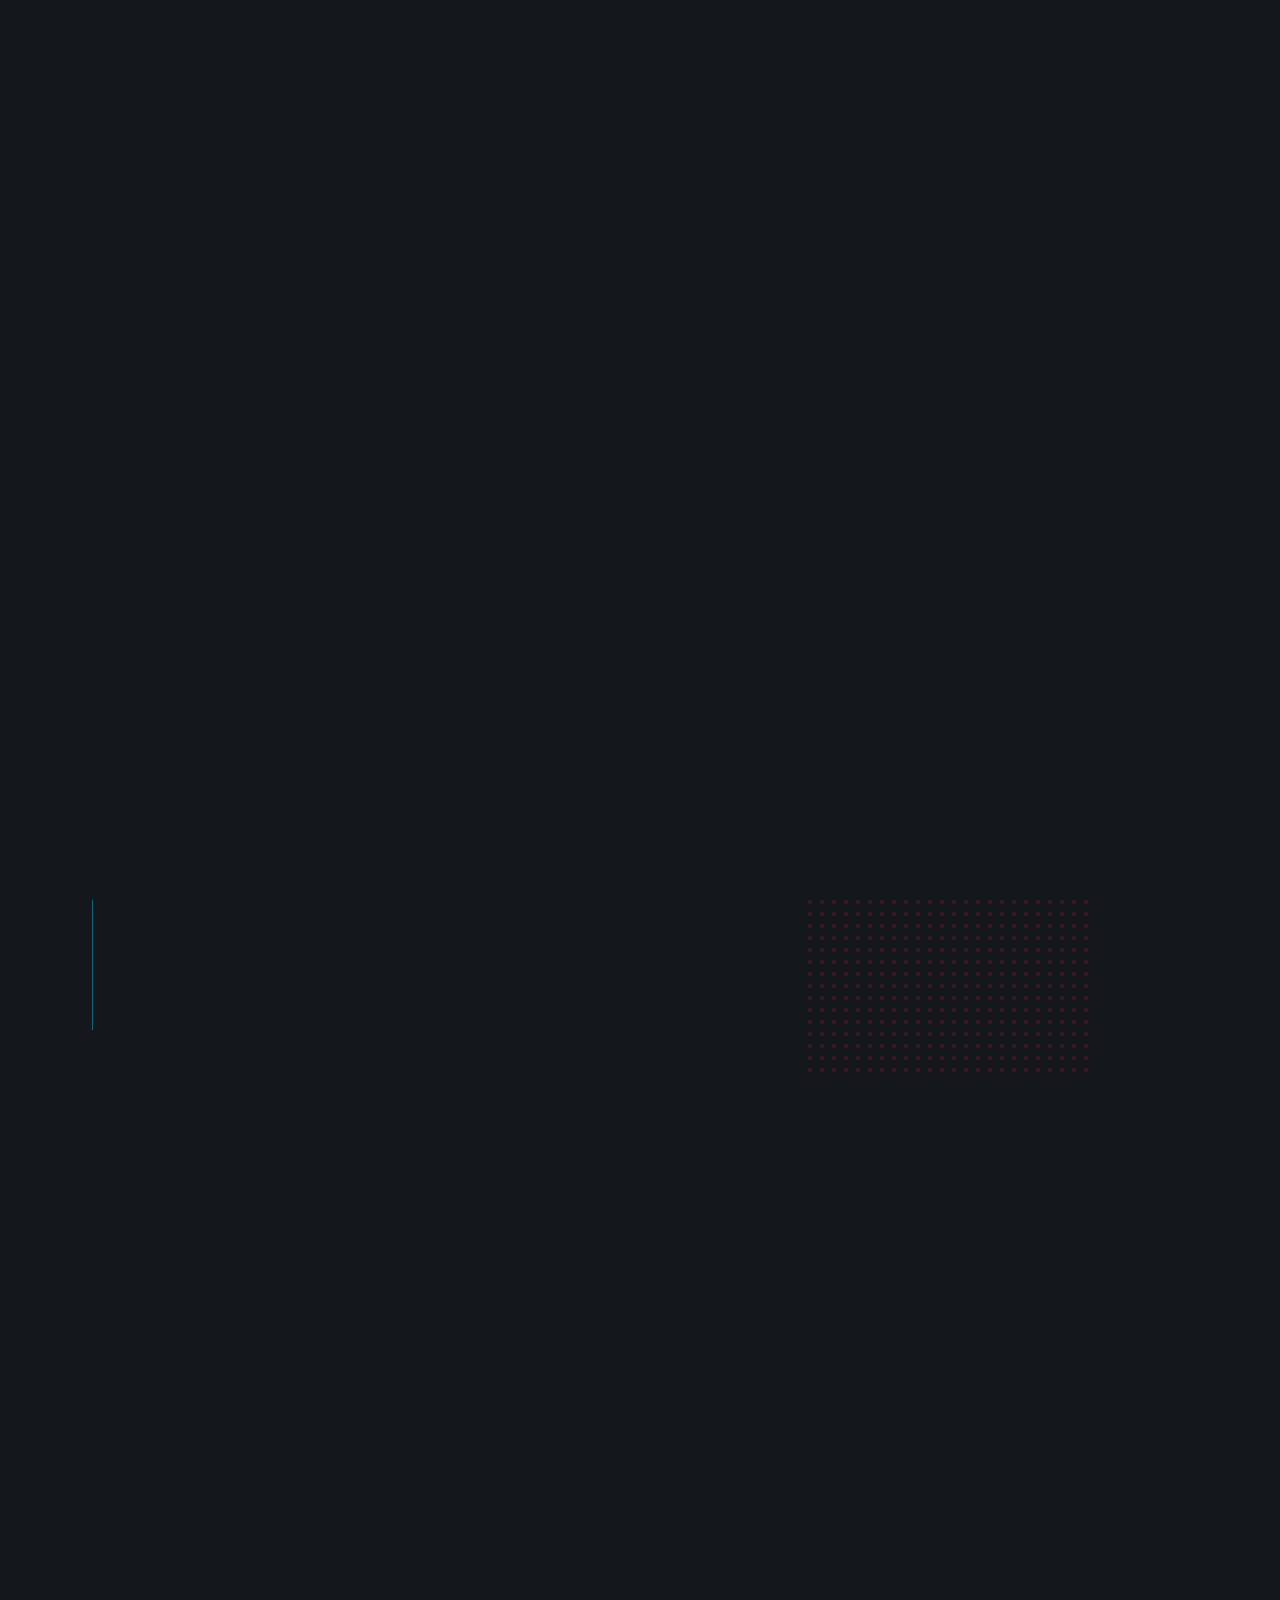
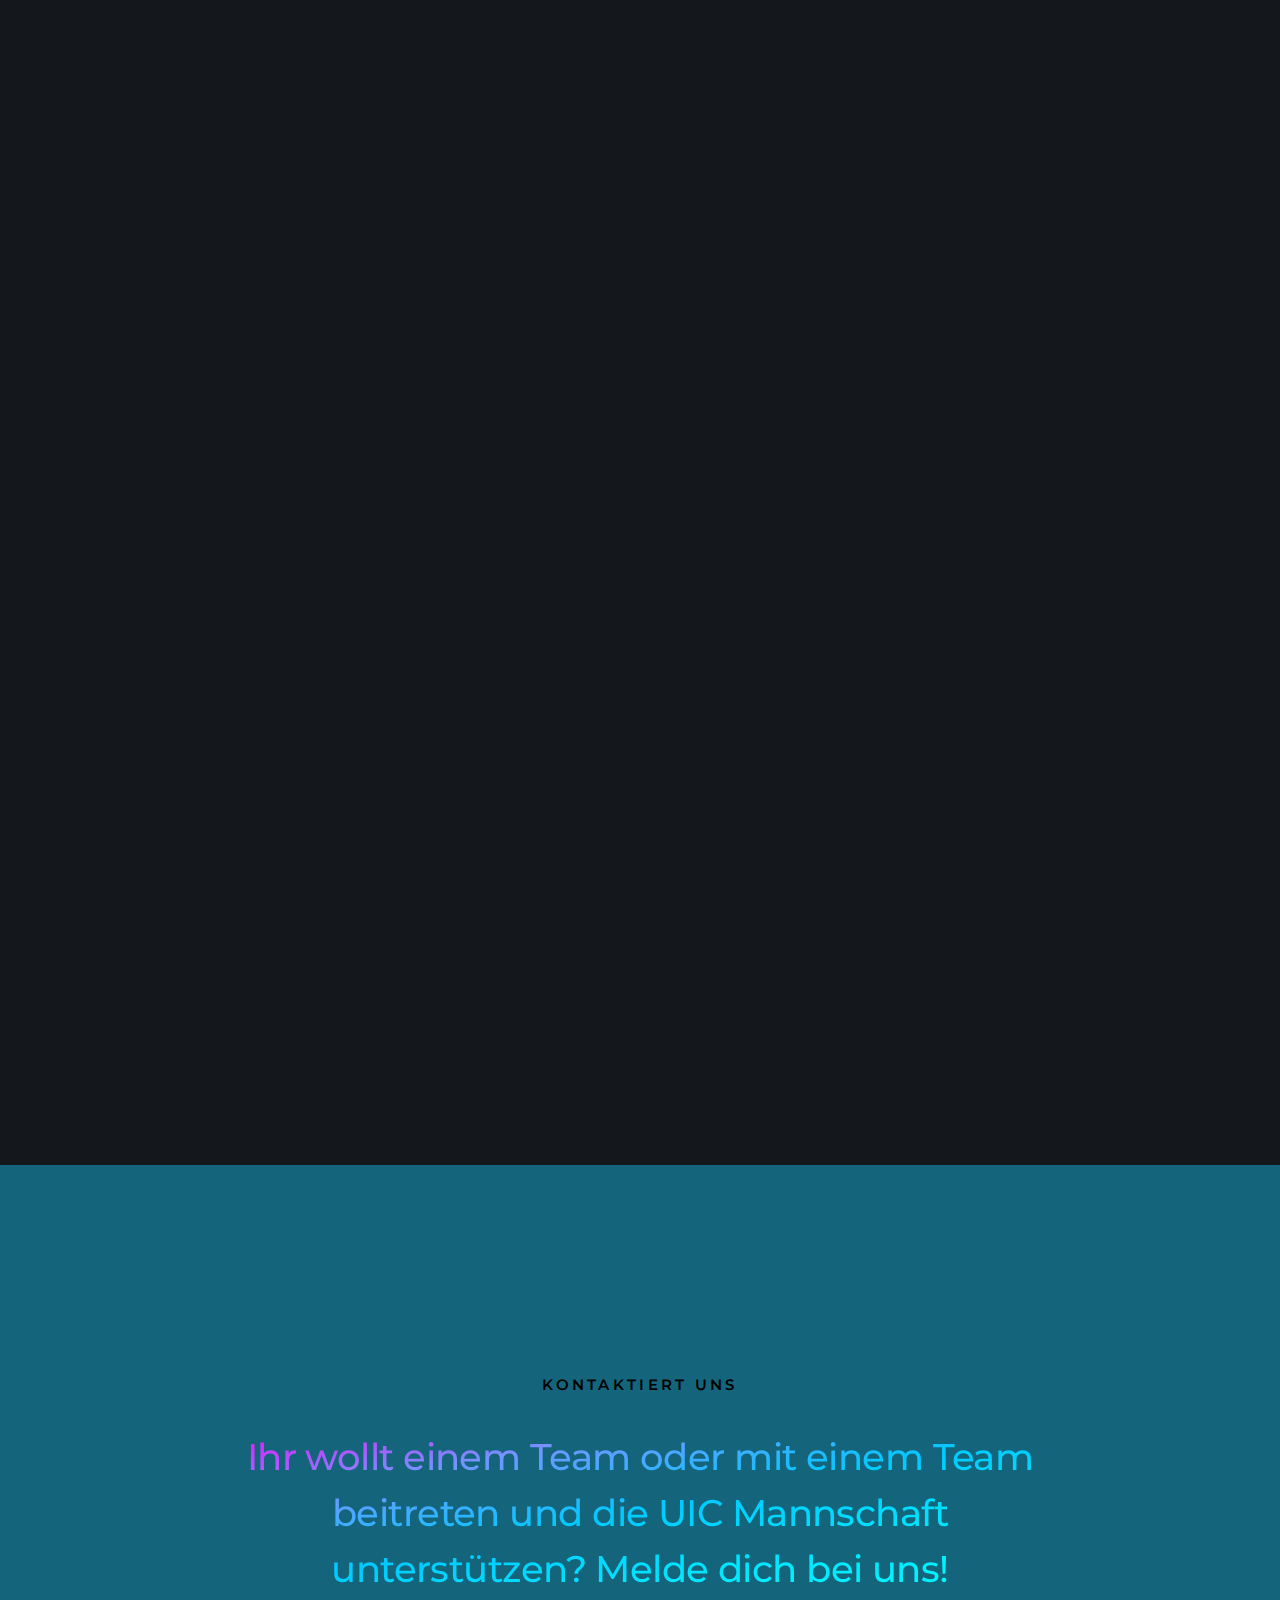
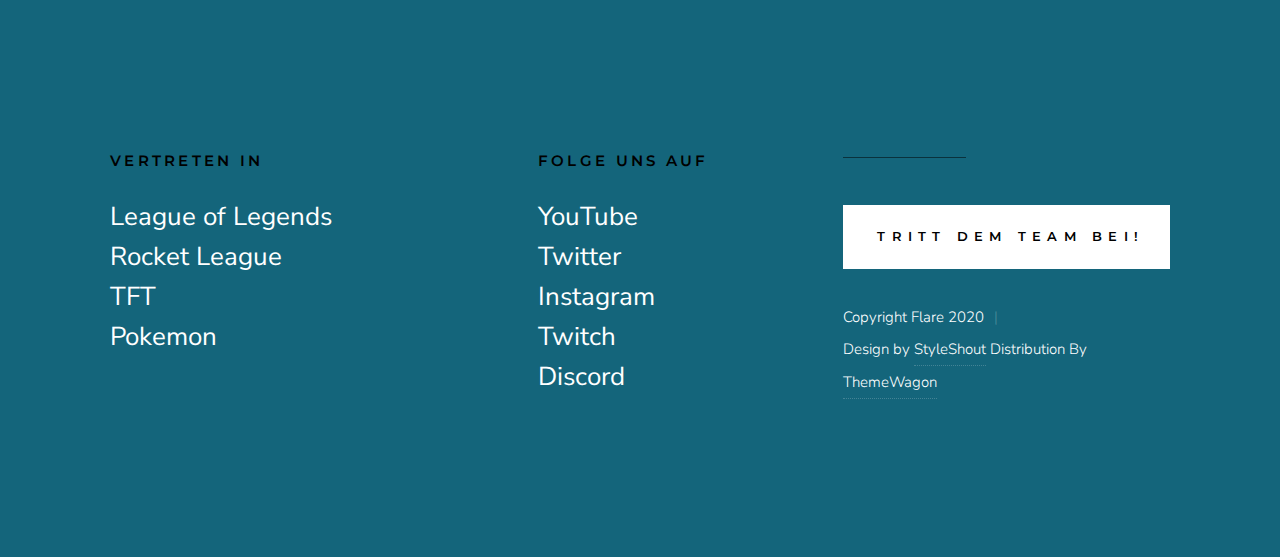
==== commit d52ad9d7: "Add files via upload" ====
--- a/Team_1.html
+++ b/Team_1.html
@@ -5,7 +5,7 @@
     <!--- basic page needs
     ================================================== -->
     <meta charset="utf-8">
-    <title>UIC | Ultra Instinct Crew</title>
+    <title>UIC | Team 1</title>
     <meta   name="description" 
             content="   Ultra Instinct Crew ist eine professionelle Organisation mit dem Ziel, 
                         talentierte Amateurspieler zu fördern, zu vermarkten und erfolgreich im E-Sport zu etablieren.
@@ -73,9 +73,9 @@
                 </ul>
             </nav> <!-- end s-header__nav-wrap -->
 
-            <a href="mailto:ultrainstinctcrew.gaming@gmail.com?subject=Bewerbung:%20Ultra%20Instinct%20Crew?body=Test%20Test%20Test!" class="btn btn--primary btn--small">
+            <a href="mailto:ultrainstinctcrew.gaming@gmail.com?subject=Bewerbung:%20Ultra%20Instinct%20Crew?body=Hey%20Goku%20und%20Racialle," class="btn btn--primary btn--small">
                 <svg xmlns="http://www.w3.org/2000/svg" width="24" height="24" viewBox="0 0 24 24"><path d="M24 0l-6 22-8.129-7.239 7.802-8.234-10.458 7.227-7.215-1.754 24-12zm-15 16.668v7.332l3.258-4.431-3.258-2.901z"/></svg>
-                Tritt dem Team bei!
+                Bewirb dich!
             </a>
 
         </div> <!-- end header-content -->
@@ -88,9 +88,15 @@
     ================================================== -->
     <section id="desc" class="s-hero target-section">
 
-        <div class="row" style="margin-top: 15rem;">
+        <div class="row" style="margin-top: 10rem;">
 
             <div class="column large-12 intro">
+
+                <h1>League of Legends Rankings</h1>
+                
+                <div id="player1">Loading...</div>
+                <div id="player2">Loading...</div>
+                <div id="player3">Loading...</div>
 
                 <h1>Team 1</h1>
 
@@ -161,49 +167,49 @@
                                 <td>Stamm</td>
                                 <td>UIC Speedy#EUW</td>
                                 <td>Top</td>
-                                <td>Master</td>
+                                <td id="player1"></td>
                             </tr>
                             <tr>
                                 <td>Stamm</td>
                                 <td>Otter#0812</td>
                                 <td>Jngl</td>
-                                <td>Emerald</td>
+                                <td id="player2"></td>
                             </tr>
                             <tr>
                                 <td>Stamm</td>
                                 <td>Shenycrane#EUW</td>
                                 <td>Mid</td>
-                                <td>Master</td>
+                                <td id="player3"></td>
                             </tr>
                             <tr>
                                 <td>Stamm</td>
                                 <td>UIC N1ghtm4reX#H96</td>
                                 <td>Bot</td>
-                                <td>Diamond</td>
+                                <td></td>
                             </tr>
                             <tr>
                                 <td>Stamm</td>
                                 <td>AXS Keygasza#1337</td>
                                 <td>Sup</td>
-                                <td>Diamond</td>
+                                <td></td>
                             </tr>
                             <tr>
                                 <td>Ersatz</td>
                                 <td>NiiiceOnex3#EUW</td>
                                 <td>Jngl</td>
-                                <td>Diamond</td>
+                                <td></td>
                             </tr>
                             <tr>
                                 <td>Ersatz</td>
                                 <td>UIC Gallagros#187</td>
                                 <td>Bot</td>
-                                <td>Emerald</td>
+                                <td></td>
                             </tr>
                             <tr>
                                 <td>Ersatz</td>
                                 <td>UIC Goku#UIC</td>
                                 <td>Mid</td>
-                                <td>Platinum</td>
+                                <td></td>
                             </tr>
                         </tbody>
                     </table>
@@ -314,13 +320,14 @@
                             <li><a href="https://x.com/uic_gaming">Twitter</a></li>
                             <li><a href="http://instagram.com/ultrainstinctcrew">Instagram</a></li>
                             <li><a href="https://www.twitch.tv/ultrainstinctcrew">Twitch</a></li>
+                            <li><a href="https://discord.gg/Aq6EyqVgBG">Discord</a></li>
                         </ul>
                     </div>
                 </div>
             </div>
 
             <div class="column large-4 medium-12 s-footer__block--end">
-                <a href="https://discord.gg/Aq6EyqVgBG" class="btn h-full-width">Discord</a>
+                <a href="mailto:ultrainstinctcrew.gaming@gmail.com?subject=Bewerbung:%20Ultra%20Instinct%20Crew?body=Hey%20Goku%20und%20Racialle," class="btn h-full-width">Tritt dem Team bei!</a>
 
                 <div class="ss-copyright">
                     <span>Copyright Flare 2020</span> 
@@ -343,6 +350,7 @@
     <script src="js/jquery-3.2.1.min.js"></script>
     <script src="js/plugins.js"></script>
     <script src="js/main.js"></script>
+    <script src="js/riot.js"></script>
 
 </body>
 
--- a/css/styles.css
+++ b/css/styles.css
@@ -1864,7 +1864,7 @@
 }
 
 hr.fancy::before {
-    content: "*****";
+    content: "ULTRA INSTINCT CREW";
     letter-spacing: .3em;
 }
 
@@ -2736,6 +2736,9 @@
     content: "";
 }
 
+.skill-bars li .percent1 {
+    width: 1%;
+}
 .skill-bars li .percent5 {
     width: 5%;
 }
